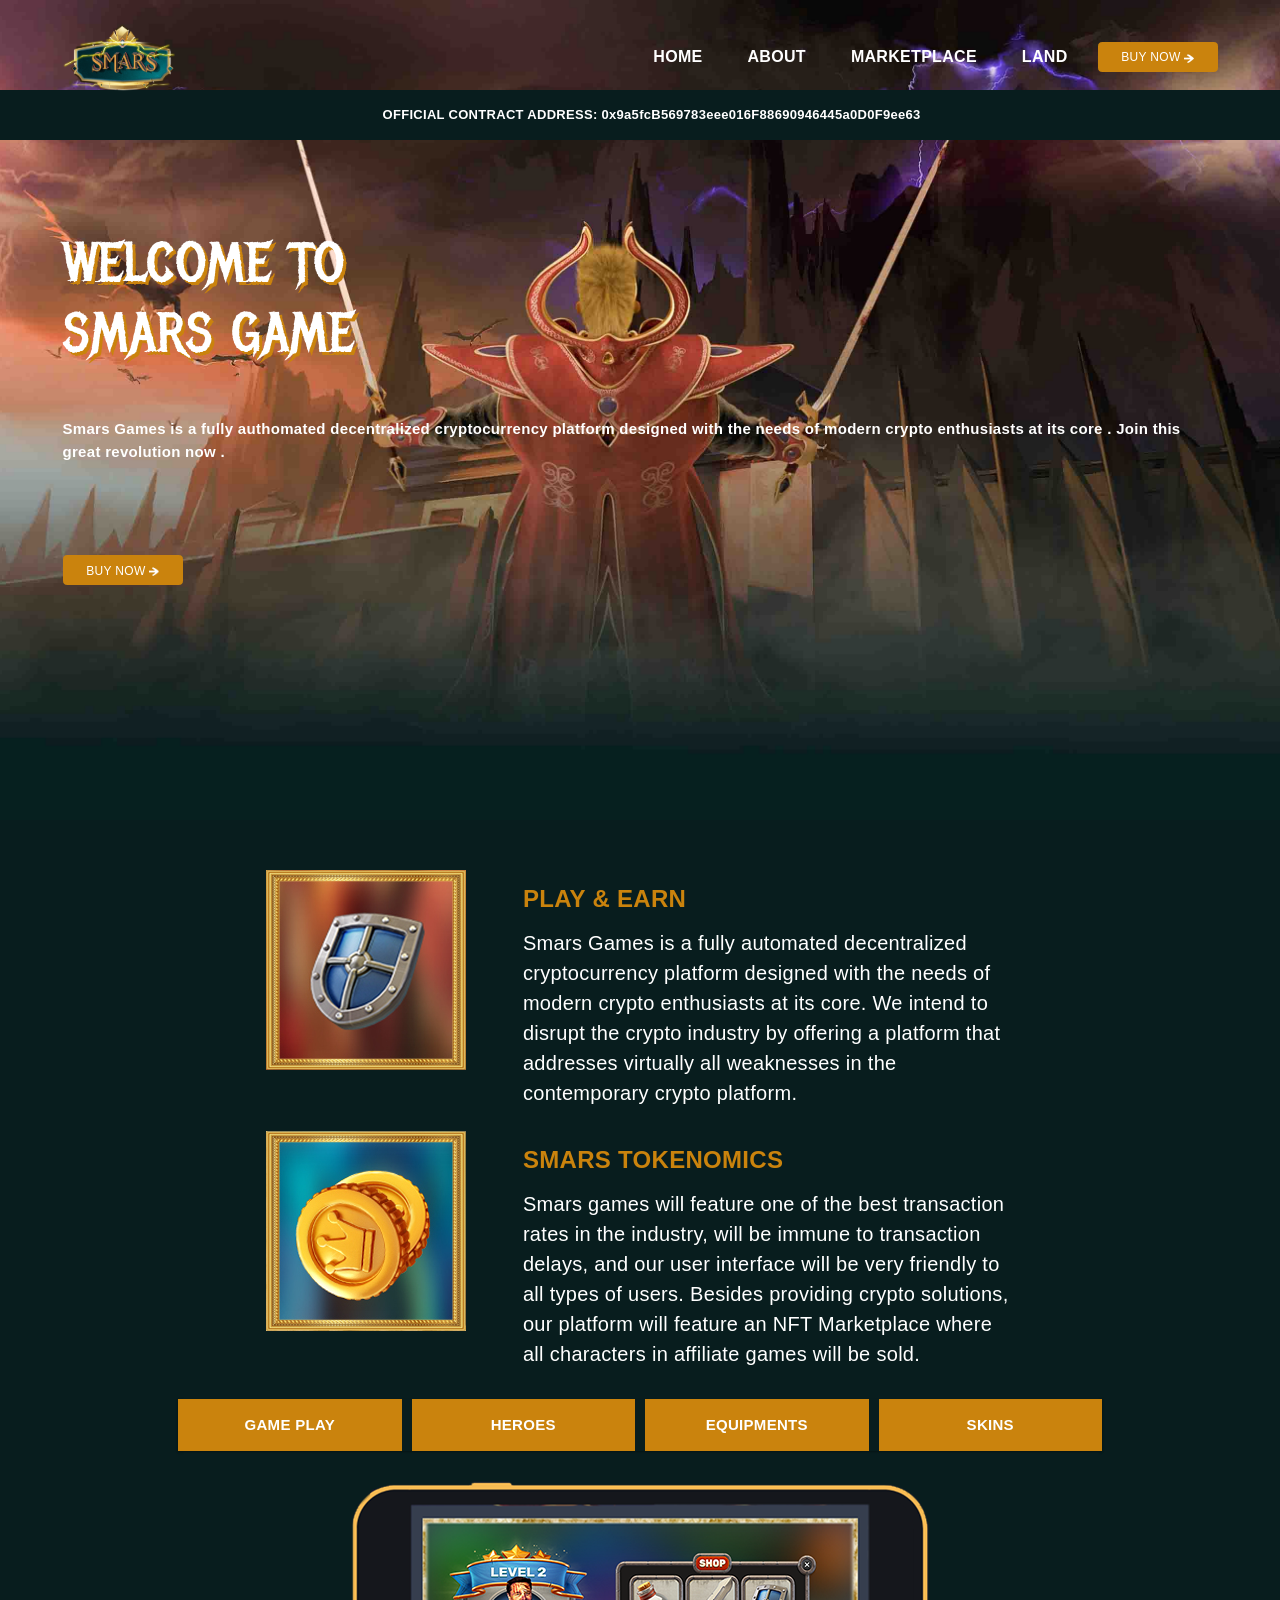
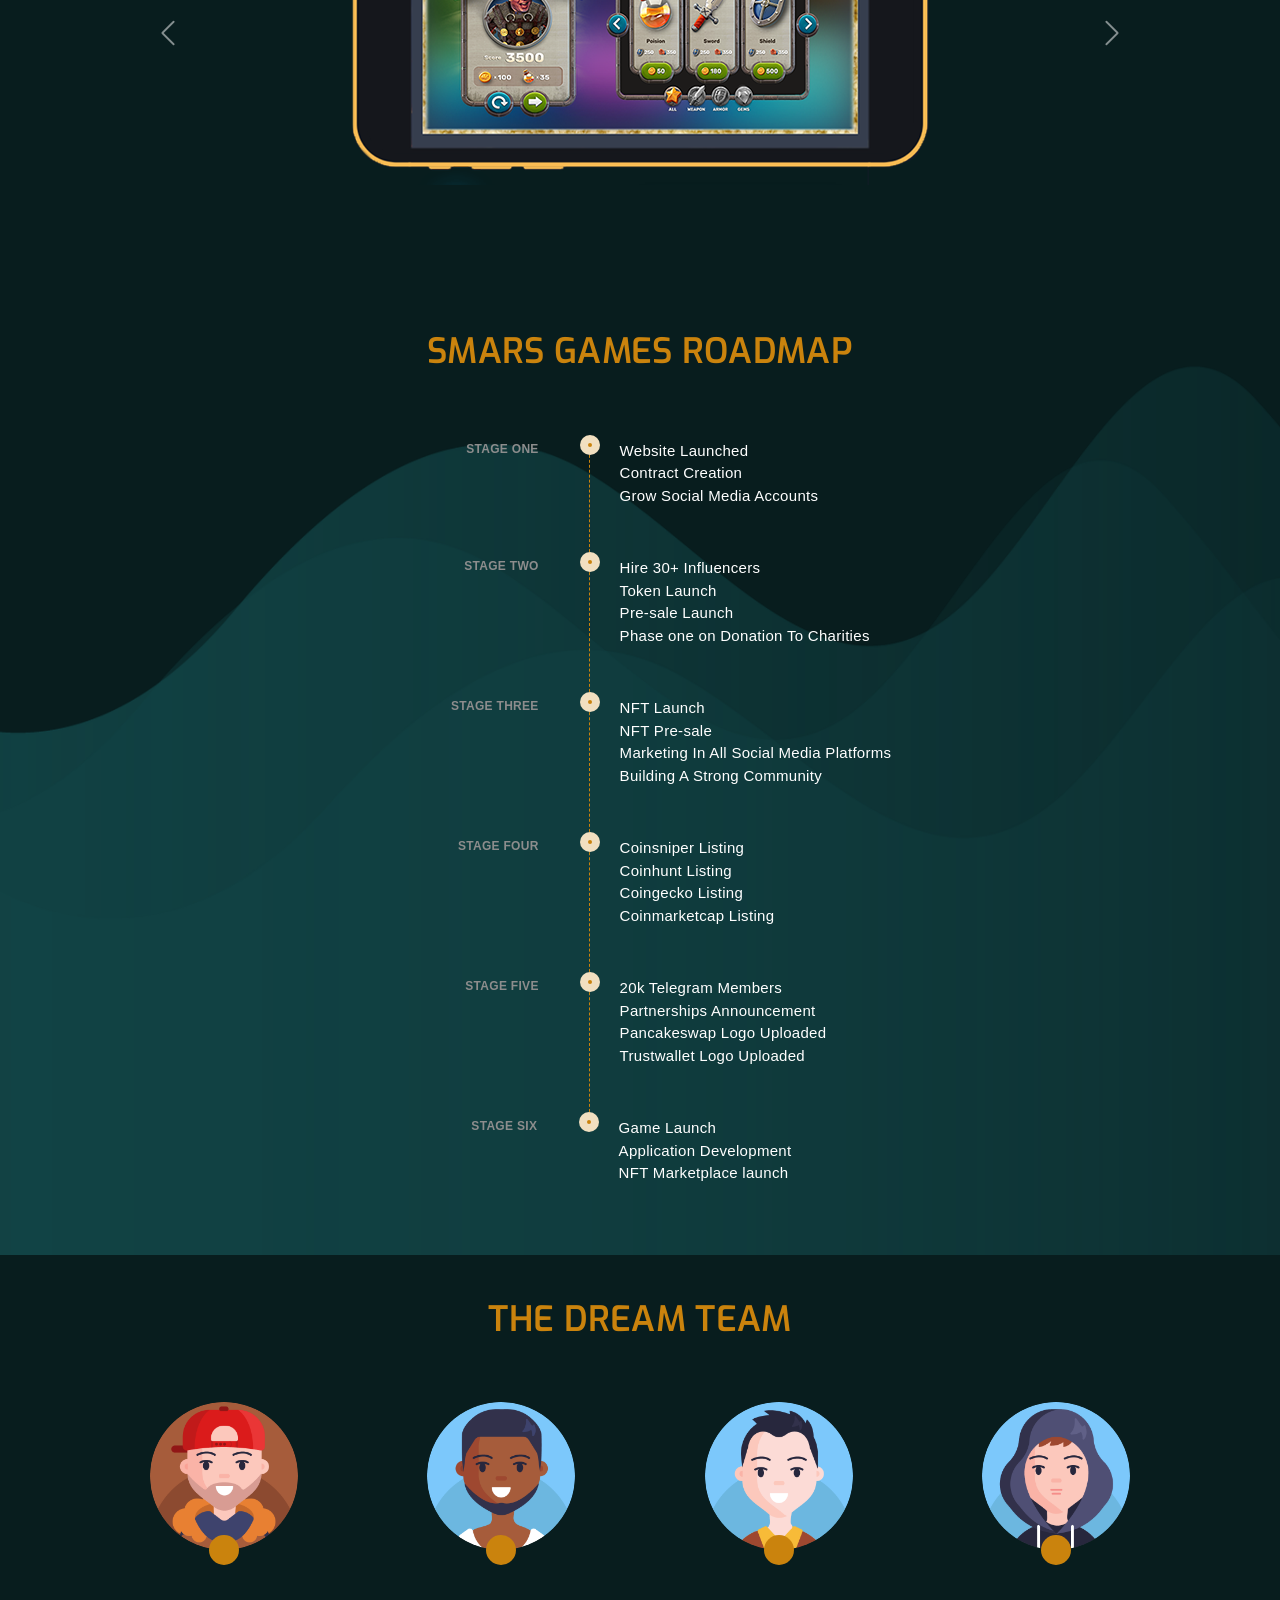
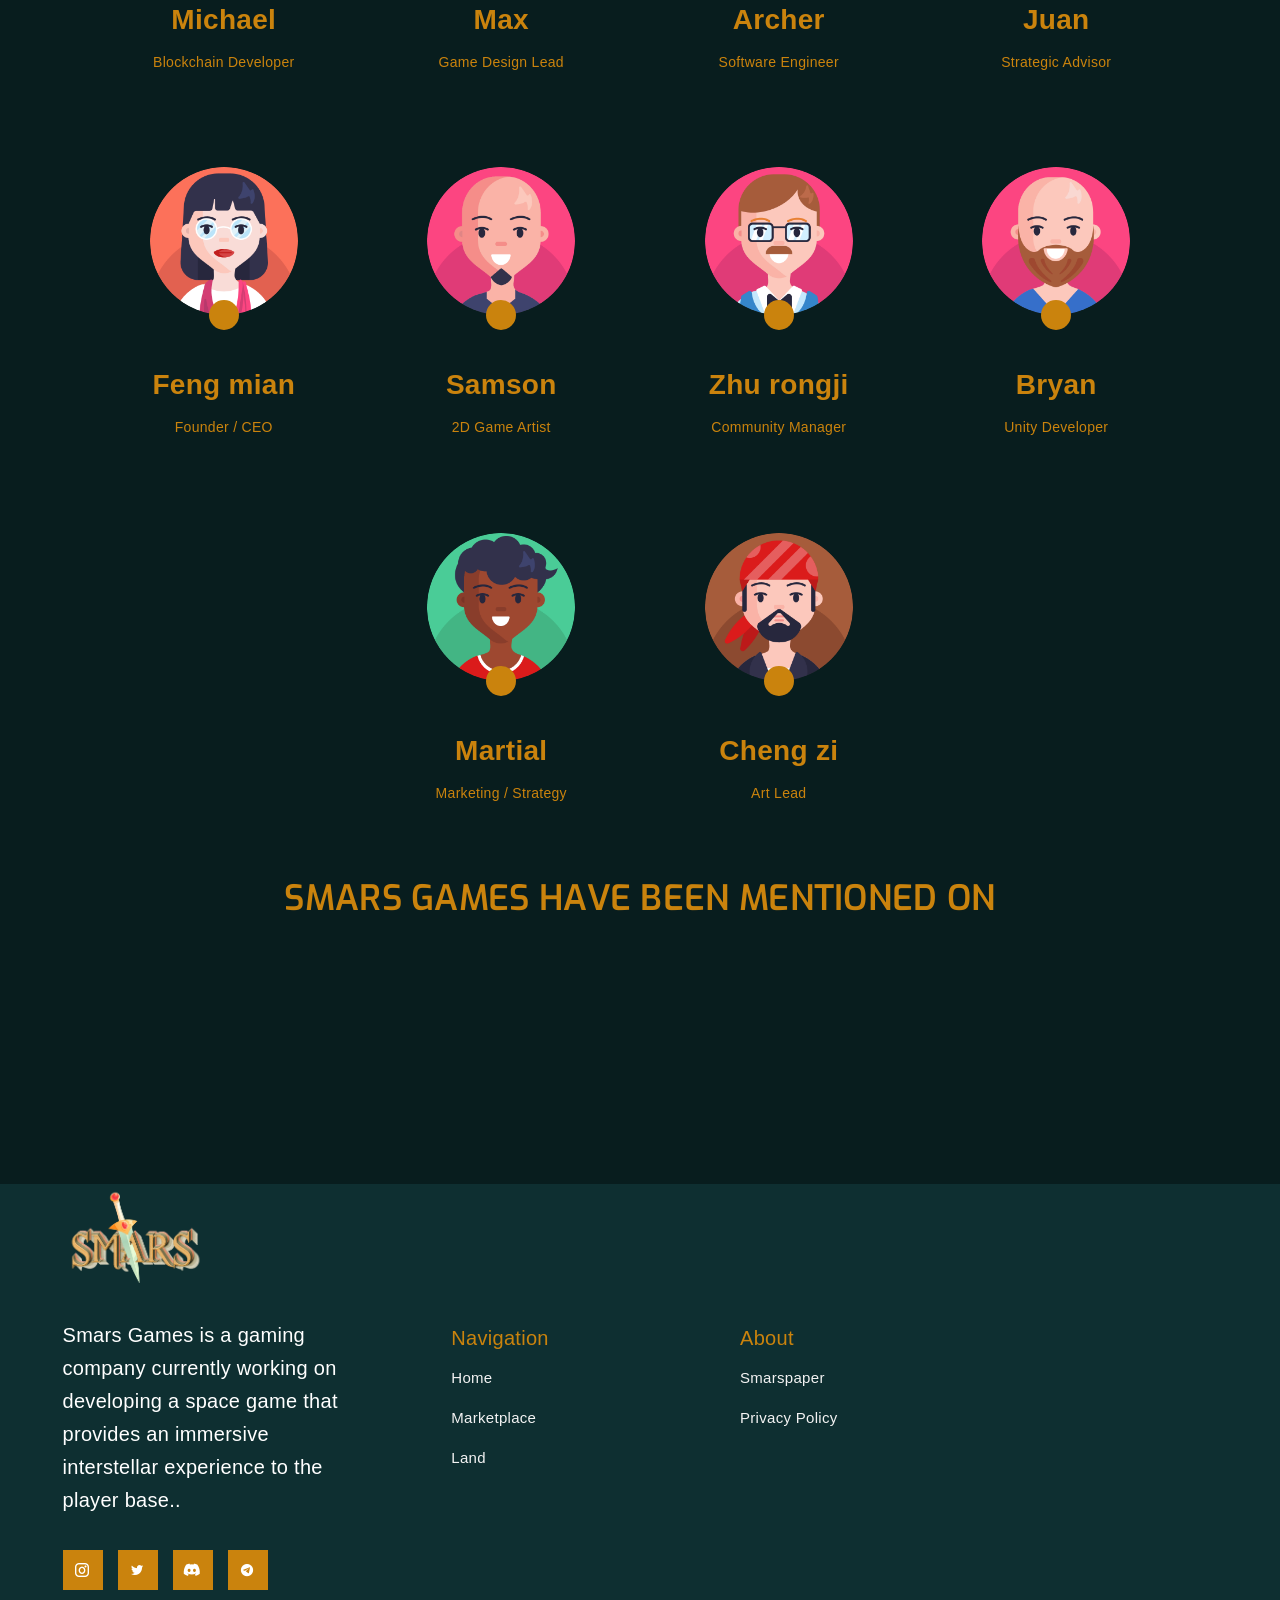
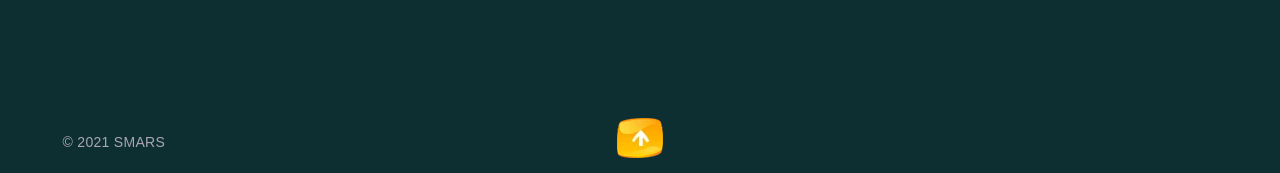
==== smarsGame/index.html @ 85912ade "newer fixes" ====
<!doctype html>
<html class="no-js" lang="en">

<head>
    <meta charset="utf-8">
    <meta http-equiv="x-ua-compatible" content="ie=edge">
    <title>Smars Game</title>
    <meta name="description" content="240+ Best Bootstrap Templates are available on this website. Find your template for your project compatible with the most popular HTML library in the world."/>
    <meta name="viewport" content="width=device-width, initial-scale=1">
    
    <!-- Add site Favicon -->
    <link rel="shortcut icon" href="assets/img/favicon.ico" type="image/png">

    <!-- CSS 
    ========================= -->
    <link rel="preconnect" href="https://fonts.googleapis.com">
    <link rel="preconnect" href="https://fonts.gstatic.com" crossorigin>
    <link href="https://fonts.googleapis.com/css2?family=Exo:ital,wght@0,100;0,200;0,300;0,400;0,500;0,600;0,700;0,800;0,900;1,100;1,200;1,300;1,400;1,500;1,600;1,700;1,800;1,900&family=Metal+Mania&display=swap" rel="stylesheet">
    <link href="https://cdn.jsdelivr.net/npm/bootstrap@5.0.0-beta2/dist/css/bootstrap.min.css" rel="stylesheet" integrity="sha384-BmbxuPwQa2lc/FVzBcNJ7UAyJxM6wuqIj61tLrc4wSX0szH/Ev+nYRRuWlolflfl" crossorigin="anonymous">

    <link rel="stylesheet" href="assets/css/vendor/bootstrap.min.css">
    <link rel="stylesheet" href="assets/css/slick.css">
    <link rel="stylesheet" href="assets/css/icofont.min.css">
    <link rel="stylesheet" href="assets/css/animate.css">
    <link rel="stylesheet" href="assets/css/nice-select.css">
    <link rel="stylesheet" href="assets/css/magnific-popup.css">
    <!-- Main Style CSS -->
    <link rel="stylesheet" href="assets/css/style.css">
    <link rel="stylesheet" href="assets/css/timeline.css">
    <link rel="stylesheet" href="assets/css/tabs.css">
    <link rel="stylesheet" href="assets/css/style.scss">
    <script src='https://kit.fontawesome.com/a076d05399.js' crossorigin='anonymous'></script>
    <link rel="stylesheet" href="https://www.w3schools.com/w3css/4/w3.css">
    
    <link rel="stylesheet" href="https://pro.fontawesome.com/releases/v5.10.0/css/all.css" integrity="sha384-AYmEC3Yw5cVb3ZcuHtOA93w35dYTsvhLPVnYs9eStHfGJvOvKxVfELGroGkvsg+p" crossorigin="anonymous"/>
  <script src="https://ajax.googleapis.com/ajax/libs/jquery/3.5.1/jquery.min.js"></script>
  <script src="https://cdnjs.cloudflare.com/ajax/libs/popper.js/1.16.0/umd/popper.min.js"></script>
  <script src="https://maxcdn.bootstrapcdn.com/bootstrap/4.5.2/js/bootstrap.min.js"></script>
    <!-- <link rel="stylesheet" href="https://maxcdn.bootstrapcdn.com/bootstrap/3.4.1/css/bootstrap.min.css"> -->
</head>

<body class="body__bg" data-bgimg="assets/img/bg/body-bg2.jpg">
     <!--offcanvas menu area start-->
     <div class="body_overlay" >
                
    </div>
    <div class="offcanvas_menu">
        <div class="container">
            <div class="row">
                <div class="col-12">
                    <div class="offcanvas_menu_wrapper">
                        <div class="canvas_close">
                            <a href="javascript:void(0)" class="da-sidebar"><i class="icofont-close"></i></a>  
                        </div>
                        <div id="menu" class="text-left">
                            <ul class="offcanvas_main_menu">
                                <li class="menu-item-has-children active">
                                    <a class="da-sidebar" href="index.html">Home</a>
                                </li>
                            
                                <li class="menu-item-has-children"><a class="da-sidebar" href="https://drive.google.com/file/d/1oAmvpQ_EpxGBF0DMBIQrAI--gG9U--5i/view?usp=sharing" target="_blank">About</a>
                                
                                </li>

                                <li class="menu-item-has-children"><a class="da-sidebar" href="marketplace.html">Marketplace</a>
                                
                                </li>

                                <li class="menu-item-has-children"><a class="da-sidebar" href="land.html">Land</a>
                                
                                </li>
                                
                                
                            </ul>
                        </div>
                    </div>
                </div>
            </div>
        </div>
    </div>
    <!--offcanvas menu area end-->

    <!--header area start-->
    <header class="header_section header_transparent sticky-header">
        <div class="container">
            <div class="row">
                <div class="col-12">
                    <div class="main_header d-flex justify-content-between align-items-center">
                        <div class="header_logo">
                            <a class="sticky_none" href="index.html"><img src="assets/img/logo/logo.png" width="20%" alt=""></a>
                        </div>
                        <!--main menu start-->
                        <div class="main_menu d-none d-lg-block"> 
                            <nav>  
                                <ul class="d-flex">
                                    <li><a href="index.html">Home</a></li> 
                               
                                    <li><a href="https://drive.google.com/file/d/1oAmvpQ_EpxGBF0DMBIQrAI--gG9U--5i/view?usp=sharing" target="_blank">About</a></li>

                                    <li class="menu-item-has-children"><a href="marketplace.html">Marketplace</a>
                                
                                    </li>
                                    <li class="menu-item-has-children"><a href="land.html">Land</a>
                                    
                                    </li>

                                </ul>  
                            </nav>
                        </div>
                        <!--main menu end-->
                        <div class="header_right_sidebar d-flex align-items-center">
                            <div class="">
                                <a class="btn buy-now-btn btn-primary btn-md" href="#">BUY NOW <img src="assets/img/icon/arrrow-icon2.webp" style="width:10%" alt=""> </a>
                            </div>
                            <div class="canvas_open">
                                <a href="javascript:void(0)"><i class="icofont-navigation-menu"></i></a>
                            </div>
                        </div>
                        
                    </div>
                    
                </div>
            </div>
        </div>
        
    </header>
    <!--header area end-->

    <!-- page wrapper start -->
    <div class="page_wrapper">
      
        <!--slide banner section start-->
        
        <section class="hero_banner_section" data-bgimg="assets/img/slider/slider.jpg">
          <section>
            <div class="token-card"> 
            <p style="display:none;">OFFICIAL CONTRACT ADDRESS: 0x9a5fcB569783eee016F88690946445a0D0F9ee63</p>
          </div>
        </section>
          <div class="container token-container">
            <br>
            <br>
            <div class="address-side text-center mt-5" style=" background-color: #081d1e;"> 
              <p class="main-address p-3" style="font-size: 13px; line-height: 20px; font-weight: 600;">OFFICIAL CONTRACT ADDRESS: 0x9a5fcB569783eee016F88690946445a0D0F9ee63</p>
            </div>
                <div class="hero_banner_inner">
                    <div class="row align-items-center">
                        <div class="col-12">
                            <div class="hero_content">
                                <h1 style="font-size: 55px; line-height: 70px; margin-bottom: 50px;" class="hero-one wow fadeInUp" data-wow-delay="0.1s" data-wow-duration="1.1s">Welcome to<br> Smars Game</h1>
                                <p style="font-size: 15px;" class="wow  fadeInUp" data-wow-delay="0.2s" data-wow-duration="1.2s">Smars Games is a fully authomated decentralized cryptocurrency platform designed with the needs of modern crypto enthusiasts at its core . Join this great revolution now
                                    . </p><br><br>
                                    <a class="btn buy-now-btn btn-primary btn-md" data-wow-delay="0.3s" data-wow-duration="1.3s" href="all-game.html">Buy Now <img src="assets/img/icon/arrrow-icon.webp" style="width:10%"  alt=""> </a><br><br>
                            </div>
                            <br>
                        </div>
                    </div>
                </div>    
            </div>

        </section>
        <!--slider area end-->
          <section class="gaming-update-section-main" >
            <div class="container game-update-side">
              <div class="row col-md-8 mx-auto game-sect"  style="margin-top: 50px;">
                <div class="col-md-4">
                  <img src="./assets/img/side/sidepicture.jpg" alt="">
                </div>
                <div class="col-md-8">
                  <h3 class="heading-title">Play & Earn</h3>
                  <p class="header-two text-justify">Smars Games is a fully automated decentralized cryptocurrency platform designed with the needs of modern crypto enthusiasts at its core. We intend to disrupt the crypto industry by offering a platform that addresses virtually all weaknesses in the contemporary crypto platform.</p>
                </div>
              </div>
              <br>
              <div class="row col-md-8 mx-auto">
                <div class="col-md-4">
                  <img src="./assets/img/side/sidepicture1.jpg" alt="">
                </div>
                <div class="col-md-8">
                  <h3 class="heading-title">Smars Tokenomics</h3>
                  <p class="header-two text-justify">
                    Smars games will feature one of the best transaction rates in the industry, will be immune to transaction delays, and our user interface will be very  friendly to all types of users. 
                    
                    Besides providing crypto solutions, our platform will feature an NFT Marketplace where all characters in affiliate games will be sold.</p>
                </div>
              </div>
            </div>
          </section>
        <!-- Tabs start -->
        <section class="gaming_update_section">
    
           <div class="container">
            <ul class="tab-bar">
                <li data-num="1" class="tab tabs wave dark"><a class="tab-side" data-toggle="tab" onclick="openCard()"  href="#gameplay">GAME PLAY</a></li>
                <li class="tab tabs wave dark"><a class="tab-side" data-toggle="tab" onclick="openCard()"  href="#heroes">HEROES</a></li>
                <li data-num="3" onclick="openCard()" class="tab tabs wave dark"><a class="tab-side" data-toggle="tab"  href="#equipment">EQUIPMENTS</a></li>
                <li data-num="4" class="tab tabs wave dark"><a class="tab-side" data-toggle="tab"  href="#skins">SKINS</a></li>
                <!-- <div class="indicator"></div> -->
              </ul>
                <!-- <ul class="nav nav-tabs mx-auto" style="text-decoration: none;">
                <li><a data-toggle="tab" href="#gameplay" style="margin-left: 150px;" class="tabs">Game Play</a></li>
                <li><a data-toggle="tab" href="#heroes" class="tabs">Heroes</a></li>
                <li  class="active"><a data-toggle="tab" class="tabs" href="#equipment">Equipment</a></li>
                <li><a data-toggle="tab" class="tabs" href="#skins">Skins</a></li>
                </ul> -->
                <div class="tab-content">
                <div id="gameplay" class="tab-pane active fade in">
                 <div class="container">
                  <div id="carouselExampleControls" class="carousel active slide" data-ride="carousel">
                    <div class="carousel-inner justify-content-center text-center">
                      <div class="carousel-item active center-auto">
                        <img src="assets/img/gameplay/new.png" style="display: center;" class=" w-40" alt="...">
                      </div>
                      <div class="carousel-item">
                        <img src="assets/img/gameplay/new1.png" style="display: center;" class=" w-40" alt="...">
                      </div>
                      <div class="carousel-item">
                        <img src="assets/img/gameplay/new2.png" style="display: center;" class=" w-40" alt="...">
                      </div>
                    </div>
                    <a class="carousel-control-prev" href="#carouselExampleControls" role="button" data-slide="prev">
                      <span class="carousel-control-prev-icon" aria-hidden="true"></span>
                      <span class="sr-only">Previous</span>
                    </a>
                    <a class="carousel-control-next" href="#carouselExampleControls" role="button" data-slide="next">
                      <span class="carousel-control-next-icon" aria-hidden="true"></span>
                      <span class="sr-only">Next</span>
                    </a>
                  </div>
                </div>
                </div>
                <div id="heroes" class="tab-pane fade">
                    <div class="container">
                    <div id="js-vacations" class="ag-vacancy-block">
                      <div class="ag-vacancy_content">
                        <div class="ag-format-container">
                          <div class="ag-vacancy_box">
                            <div class="js-vacancy_list_heroes ag-vacancy_list">

                              <div class="js-vacancy_item ag-vacancy_item justify-content-center">
                                <div class="ag-vacancy_icon mx-auto">
                                  <img src="assets/img/heroes/Alien.G15.2k.png"/>
                                </div>
                    
                                <a href="marketplace.html" class="ag-vacancy_btn">Marketplace</a>
                              </div>

                              <div class="js-vacancy_item ag-vacancy_item">
                                <div class="ag-vacancy_icon">
                                  <img src="assets/img/heroes/DarkFlailWarrior.H03.2k.png"/>
                                </div>
                    
                                <a href="marketplace.html" class="ag-vacancy_btn">Marketplace</a>
                              </div>

                              <div class="js-vacancy_item ag-vacancy_item">
                                <div class="ag-vacancy_icon">
                                  <img src="assets/img/heroes/elon.png"/>
                                </div>
                    
                                <a href="marketplace.html" class="ag-vacancy_btn">Marketplace</a>
                              </div>

                              <div class="js-vacancy_item ag-vacancy_item">
                                <div class="ag-vacancy_icon">
                                  <img src="assets/img/heroes/FantasyKnight.F15.2k.png"/>
                                </div>
                    
                                <a href="marketplace.html" class="ag-vacancy_btn">Marketplace</a>
                              </div>

                              <div class="js-vacancy_item ag-vacancy_item">
                                <div class="ag-vacancy_icon">
                                  <img src="assets/img/heroes/MoccithZ.png"/>
                                </div>
                    
                                <a href="marketplace.html" class="ag-vacancy_btn">Marketplace</a>
                              </div>

                              <div class="js-vacancy_item ag-vacancy_item">
                                <div class="ag-vacancy_icon">
                                  <img src="assets/img/heroes/ScaryCreatureAttack.I03.2k.png"/>
                                </div>
                    
                                <a href="marketplace.html" class="ag-vacancy_btn">Marketplace</a>
                              </div>

                              <div class="js-vacancy_item ag-vacancy_item">
                                <div class="ag-vacancy_icon">
                                  <img src="assets/img/heroes/ScorpigatorRiderOldBronze.H03.2k.png"/>
                                </div>
                    
                                <a href="marketplace.html" class="ag-vacancy_btn">Marketplace</a>
                              </div>

                              <div class="js-vacancy_item ag-vacancy_item">
                                <div class="ag-vacancy_icon">
                                  <img src="assets/img/heroes/SWATOfficer.G16.2k.png"/>
                                </div>
                    
                                <a href="marketplace.html" class="ag-vacancy_btn">Marketplace</a>
                              </div>

                              <div class="js-vacancy_item ag-vacancy_item">
                                <div class="ag-vacancy_icon">
                                  <img src="assets/img/heroes/teeRex.png"/>
                                </div>
                                <a href="marketplace.html" class="ag-vacancy_btn">Marketplace</a>
                              </div>

                              <div class="js-vacancy_item ag-vacancy_item">
                                <div class="ag-vacancy_icon">
                                  <img src="assets/img/heroes/WomanAssassin.H03.2k.png"/>
                                </div>
                    
                                <a href="marketplace.html" class="ag-vacancy_btn">Marketplace</a>
                              </div>
                    
                              <div class="js-vacancy_item ag-vacancy_item">
                                <div class="ag-vacancy_icon">
                                  <!-- <img src="https://raw.githack.com/SochavaAG/example-mycode/master/pens/slider-slick/images/programming-v1.svg" class="ag-vacancy_img" srcset="https://raw.githack.com/SochavaAG/example-mycode/master/pens/slider-slick/images/programming-v1.svg 150w, https://raw.githack.com/SochavaAG/example-mycode/master/pens/slider-slick/images/programming-v1.svg 300w, https://raw.githack.com/SochavaAG/example-mycode/master/pens/slider-slick/images/programming-v1.svg 1024w" sizes="(max-width: 150px) 100vw, 150px" width="150" height="150" alt="" /> -->
                                </div>
                                <!-- <div class="ag-vacancy_name">Unity 3D Developer</div> -->
                                <div class="ag-vacancy_descr">
                                  <!-- <span class="ag-vacancy_text__strong">Junior/Middle</span> +1 year expirience -->
                                </div>
                    
                                <!-- <a href="marketplace.html" class="ag-vacancy_btn">Marketplace</a> -->
                              </div>
                            </div>
                    
                            <div class="js-ag-vacancy_arrow js-ag-vacancy_arrow__prev_heroes">
                              <img src="https://raw.githack.com/SochavaAG/example-mycode/master/pens/slider-slick/images/arrow-slider-prev.svg" class="js-ag-vacancy_img-arrow__prev" alt="" />
                            </div>
                            <div class="js-ag-vacancy_arrow js-ag-vacancy_arrow__next_heroes js-ag-vacancy_arrow__hide">
                              <img src="https://raw.githack.com/SochavaAG/example-mycode/master/pens/slider-slick/images/arrow-slider-next.svg" class="js-ag-vacancy_img-arrow__next" alt="" />
                            </div>
                          </div>
                        </div>
                      </div>
                    </div>
                </div>
                </div>

                <div id="equipment" class="tab-pane fade"><br>
                  <div class="container">
                    <div id="js-vacations" class="ag-vacancy-block">
                    <div class="ag-vacancy_content">
                      <div class="ag-format-container">
                        <div class="ag-vacancy_box">
                          <div class="js-vacancy_list_equipment ag-vacancy_list">
                            <div class="js-vacancy_item ag-vacancy_item justify-content-center">
                              <div class="ag-vacancy_icon mx-auto">
                                <img src="assets/img/equipments/gold.png"/>
                              </div>
                  
                              <a href="marketplace.html" class="ag-vacancy_btn">Marketplace</a>
                            </div>

                            <div class="js-vacancy_item ag-vacancy_item">
                              <div class="ag-vacancy_icon">
                                <img src="assets/img/equipments/apg.png"/>
                              </div>
                  
                              <a href="marketplace.html" class="ag-vacancy_btn">Marketplace</a>
                            </div>

                            <div class="js-vacancy_item ag-vacancy_item">
                              <div class="ag-vacancy_icon">
                                <img src="assets/img/equipments/atom2.png"/>
                              </div>
                  
                              <a href="marketplace.html" class="ag-vacancy_btn">Marketplace</a>
                            </div>

                            <div class="js-vacancy_item ag-vacancy_item">
                              <div class="ag-vacancy_icon">
                                <img src="assets/img/equipments/atom.png"/>
                              </div>
                  
                              <a href="marketplace.html" class="ag-vacancy_btn">Marketplace</a>
                            </div>

                            <div class="js-vacancy_item ag-vacancy_item">
                              <div class="ag-vacancy_icon">
                                <img src="assets/img/equipments/Axe.png"/>
                              </div>
                  
                              <a href="marketplace.html" class="ag-vacancy_btn">Marketplace</a>
                            </div>

                            <div class="js-vacancy_item ag-vacancy_item">
                              <div class="ag-vacancy_icon">
                                <img src="assets/img/equipments/Coin.png"/>
                              </div>
                  
                              <a href="marketplace.html" class="ag-vacancy_btn">Marketplace</a>
                            </div>

                            <div class="js-vacancy_item ag-vacancy_item">
                              <div class="ag-vacancy_icon">
                                <img src="assets/img/equipments/Crystall.png"/>
                              </div>
                  
                              <a href="marketplace.html" class="ag-vacancy_btn">Marketplace</a>
                            </div>

                            <div class="js-vacancy_item ag-vacancy_item">
                              <div class="ag-vacancy_icon">
                                <img src="assets/img/equipments/diamond.png"/>
                              </div>
                  
                              <a href="marketplace.html" class="ag-vacancy_btn">Marketplace</a>
                            </div>

                            <div class="js-vacancy_item ag-vacancy_item">
                              <div class="ag-vacancy_icon">
                                <img src="assets/img/equipments/gold.png"/>
                              </div>
                  
                              <a href="marketplace.html" class="ag-vacancy_btn">Marketplace</a>
                            </div>
                  
                            <div class="js-vacancy_item ag-vacancy_item">
                              <div class="ag-vacancy_icon">
                                <img src="assets/img/equipments/epe.png"/>
                              </div>
                  
                              <a href="marketplace.html" class="ag-vacancy_btn">Marketplace</a>
                            </div>

                            <div class="js-vacancy_item ag-vacancy_item">
                              <div class="ag-vacancy_icon">
                                <img src="assets/img/equipments/GreenMountainsH032k.png"/>
                              </div>
                  
                              <a href="marketplace.html" class="ag-vacancy_btn">Marketplace</a>
                            </div>

                            <div class="js-vacancy_item ag-vacancy_item">
                              <div class="ag-vacancy_icon">
                                <img src="assets/img/equipments/hamer.png"/>
                              </div>
                  
                              <a href="marketplace.html" class="ag-vacancy_btn">Marketplace</a>
                            </div>

                            <div class="js-vacancy_item ag-vacancy_item">
                              <div class="ag-vacancy_icon">
                                <img src="assets/img/equipments/Heart.png"/>
                              </div>
                  
                              <a href="marketplace.html" class="ag-vacancy_btn">Marketplace</a>
                            </div>

                            <div class="js-vacancy_item ag-vacancy_item">
                              <div class="ag-vacancy_icon">
                                <img src="assets/img/equipments/helment1.png"/>
                              </div>
                  
                              <a href="marketplace.html" class="ag-vacancy_btn">Marketplace</a>
                            </div>

                            <div class="js-vacancy_item ag-vacancy_item">
                              <div class="ag-vacancy_icon">
                                <img src="assets/img/equipments/hospital.png"/>
                              </div>
                  
                              <a href="marketplace.html" class="ag-vacancy_btn">Marketplace</a>
                            </div>

                            <div class="js-vacancy_item ag-vacancy_item">
                              <div class="ag-vacancy_icon">
                                <img src="assets/img/equipments/Icons_14.png"/>
                              </div>
                  
                              <a href="marketplace.html" class="ag-vacancy_btn">Marketplace</a>
                            </div>

                            <div class="js-vacancy_item ag-vacancy_item">
                              <div class="ag-vacancy_icon">
                                <img src="assets/img/equipments/Icons_26.png"/>
                              </div>
                  
                              <a href="marketplace.html" class="ag-vacancy_btn">Marketplace</a>
                            </div>

                            <div class="js-vacancy_item ag-vacancy_item">
                              <div class="ag-vacancy_icon">
                                <img src="assets/img/equipments/knif.png"/>
                              </div>
                  
                              <a href="marketplace.html" class="ag-vacancy_btn">Marketplace</a>
                            </div>

                            <div class="js-vacancy_item ag-vacancy_item">
                              <div class="ag-vacancy_icon">
                                <img src="assets/img/equipments/Lightening.png"/>
                              </div>
                  
                              <a href="marketplace.html" class="ag-vacancy_btn">Marketplace</a>
                            </div>

                            <div class="js-vacancy_item ag-vacancy_item">
                              <div class="ag-vacancy_icon">
                                <img src="assets/img/equipments/Lock.png"/>
                              </div>
                  
                              <a href="marketplace.html" class="ag-vacancy_btn">Marketplace</a>
                            </div>

                            <div class="js-vacancy_item ag-vacancy_item">
                              <div class="ag-vacancy_icon">
                                <img src="assets/img/equipments/office2.png"/>
                              </div>
                  
                              <a href="marketplace.html" class="ag-vacancy_btn">Marketplace</a>
                            </div>

                            <div class="js-vacancy_item ag-vacancy_item">
                              <div class="ag-vacancy_icon">
                                <img src="assets/img/equipments/Poision.png"/>
                              </div>
                  
                              <a href="marketplace.html" class="ag-vacancy_btn">Marketplace</a>
                            </div>

                            <div class="js-vacancy_item ag-vacancy_item">
                              <div class="ag-vacancy_icon">
                                <img src="assets/img/equipments/Scull.png"/>
                              </div>
                  
                              <a href="marketplace.html" class="ag-vacancy_btn">Marketplace</a>
                            </div>

                            <div class="js-vacancy_item ag-vacancy_item">
                              <div class="ag-vacancy_icon">
                                <img src="assets/img/equipments/treasure.png"/>
                              </div>
                  
                              <a href="marketplace.html" class="ag-vacancy_btn">Marketplace</a>
                            </div>

                  
                            <div class="js-vacancy_item ag-vacancy_item">
                              <div class="ag-vacancy_icon">
                                <!-- <img src="https://raw.githack.com/SochavaAG/example-mycode/master/pens/slider-slick/images/programming-v1.svg" class="ag-vacancy_img" srcset="https://raw.githack.com/SochavaAG/example-mycode/master/pens/slider-slick/images/programming-v1.svg 150w, https://raw.githack.com/SochavaAG/example-mycode/master/pens/slider-slick/images/programming-v1.svg 300w, https://raw.githack.com/SochavaAG/example-mycode/master/pens/slider-slick/images/programming-v1.svg 1024w" sizes="(max-width: 150px) 100vw, 150px" width="150" height="150" alt="" /> -->
                              </div>
                              <!-- <div class="ag-vacancy_name">Unity 3D Developer</div> -->
                              <div class="ag-vacancy_descr">
                                <!-- <span class="ag-vacancy_text__strong">Junior/Middle</span> +1 year expirience -->
                              </div>
                  
                              <!-- <a href="marketplace.html" class="ag-vacancy_btn">Marketplace</a> -->
                            </div>
                          </div>
                  
                          <div class="js-ag-vacancy_arrow js-ag-vacancy_arrow__prev_equipment">
                            <img src="https://raw.githack.com/SochavaAG/example-mycode/master/pens/slider-slick/images/arrow-slider-prev.svg" class="js-ag-vacancy_img-arrow__prev" alt="" />
                          </div>
                          <div class="js-ag-vacancy_arrow js-ag-vacancy_arrow__next_equipment js-ag-vacancy_arrow__hide">
                            <img src="https://raw.githack.com/SochavaAG/example-mycode/master/pens/slider-slick/images/arrow-slider-next.svg" class="js-ag-vacancy_img-arrow__next" alt="" />
                          </div>
                        </div>
                      </div>
                    </div>
                  </div>
                  </div>
              </div>

              <div id="skins" class="tab-pane fade">
                <div class="container">
                  <div id="js-vacations" class="ag-vacancy-block">
                    <div class="ag-vacancy_content">
                      <div class="ag-format-container">
                        <div class="ag-vacancy_box">
                          <div class="js-vacancy_list_skins ag-vacancy_list">

                            <div class="js-vacancy_item ag-vacancy_item justify-content-center">
                              <div class="ag-vacancy_icon mx-auto">
                                <img src="assets/img/skin/MedievalArmor.G01.2k.png"/>
                              </div>
                  
                              <a href="marketplace.html" class="ag-vacancy_btn">Marketplace</a>
                            </div>

                            <div class="js-vacancy_item ag-vacancy_item">
                              <div class="ag-vacancy_icon">
                                <img src="assets/img/skin/RomanArmor.G01.2k.png"/>
                              </div>
                  
                              <a href="marketplace.html" class="ag-vacancy_btn">Marketplace</a>
                            </div>



                          </div>
                  
                          <div class="js-ag-vacancy_arrow js-ag-vacancy_arrow__prev_skins">
                            <img src="https://raw.githack.com/SochavaAG/example-mycode/master/pens/slider-slick/images/arrow-slider-prev.svg" class="js-ag-vacancy_img-arrow__prev" alt="" />
                          </div>
                          <div class="js-ag-vacancy_arrow js-ag-vacancy_arrow__next_skins js-ag-vacancy_arrow__hide">
                            <img src="https://raw.githack.com/SochavaAG/example-mycode/master/pens/slider-slick/images/arrow-slider-next.svg" class="js-ag-vacancy_img-arrow__next" alt="" />
                          </div>
                        </div>
                      </div>
                    </div>
                  </div>
                </div>
              </div>
              
                </div>
            </div>
        </section>
        <!-- Tabs end -->

         <!-- timeline start -->
         <section class="gaming_update_section roadmap-background">
           
            <div class="container">
              <div class="text-center">
                <h2 class="header-title" style="font-size: 35px;">Smars Games Roadmap</h2>
            </div><br>
              <div class="timestamp justify-content-center text-center">
                <div class="history-tl-container">
                  <ul class="tl">
                    <li class="tl-item" ng-repeat="item in retailer_history">
                      <div class="timestamp">
                        STAGE ONE
                      </div>

                      <div class="item-detail" style="text-align:left">
                        Website Launched<br>
                        Contract Creation<br>
                        Grow Social Media Accounts</div>
                    </li>
                    <li class="tl-item" ng-repeat="item in retailer_history">
                      <div class="timestamp">
                        STAGE TWO
                      </div>
                      <div class="item-detail" style="text-align:left">
                        Hire 30+ Influencers<br>

                        Token Launch<br>
                                    
                        Pre-sale Launch<br>
                                    
                        Phase one on Donation To Charities
                      </div>
                    </li>
                    <li class="tl-item" ng-repeat="item in retailer_history">
                      <div class="timestamp">
                        STAGE THREE
                      </div>
                      <div class="item-detail" style="text-align:left">
                        NFT Launch<br>

                        NFT Pre-sale<br>
                                    
                        Marketing In All Social Media Platforms<br>
                                    
                        Building A Strong Community<br>
                      </div>
                    </li>

                    <li class="tl-item" ng-repeat="item in retailer_history">
                      <div class="timestamp">
                        STAGE FOUR
                      </div>
                      <div class="item-detail" style="text-align:left">
                        Coinsniper Listing<br>

                        Coinhunt Listing<br>
                                    
                        Coingecko Listing<br>
                                    
                        Coinmarketcap Listing<br>
                      </div>
                    </li>

                    <li class="tl-item" ng-repeat="item in retailer_history">
                      <div class="timestamp">
                        STAGE FIVE
                      </div>
                      <div class="item-detail" style="text-align:left">
                        20k Telegram Members<br>

                        Partnerships Announcement<br>
                        
                        Pancakeswap Logo Uploaded<br>
                        
                        Trustwallet Logo Uploaded<br>
                      </div>
                    </li>

                    <li class="tl-item" ng-repeat="item in retailer_history">
                      <div class="timestamp">
                        STAGE SIX
                      </div>
                      <div class="item-detail" style="text-align:left">
                        Game Launch<br>

                        Application Development<br>
                        
                        NFT Marketplace launch<br>

                      </div>
                    </li>
                
                  </ul>
                
                </div>
 
              </div>
        </section>
        <!-- timeline end -->
    
         <!-- gamer team section start -->
         <section class="gamer_team_section mb-140">
            <div class="container text-center">
                <section class="section-team">
                    <div class="container">
                        <!-- Start Header Section -->
                        <div class="row justify-content-center text-center">
                            <div class="col-md-8 col-lg-6">
                                <div class="header-section">
                                    <!-- <h3 class="small-title">Our Experts</h3> -->
                                    <h2 class="header-title the-dream-team" style="font-size: 35px;">The Dream Team</h2>
                                </div>
                            </div>
                        </div>
                        <!-- / End Header Section -->
                        <div class="row center-auto justify-content-center text-center full-team-list">
                            <!-- Start Single Person -->
                            <div class="col-sm-6 col-lg-3 col-6 col-xl-3 text-center">
                                <div class="single-person">
                                    <div class="person-image m-auto" style="width:80% !important;">
                                        <img src="./assets/img/avatar/AvatarUsers2_20.png" alt="">
                                        <span class="icon">
                                            <!-- <i class="fab fa-html5"></i> -->
                                        </span>
                                    </div>
                                    <div class="person-info text-center mt-5">
                                        <p class="full-name second-name">Michael</p>
                                        <span class="speciality">Blockchain developer</span>
                                    </div>
                                </div>
                            </div>
                            <!-- / End Single Person -->
                            <!-- Start Single Person -->
                            <div class="col-sm-6 col-lg-3 col-6 col-xl-3">
                                <div class="single-person">
                                    <div class="person-image m-auto" style="width:80% !important;">
                                        <img src="./assets/img/avatar/AvatarUsers2_29.png" alt="">
                                        <span class="icon">
                                            <!-- <i class="fab fa-wordpress-simple"></i> -->
                                        </span>
                                    </div>
                                    <div class="person-info text-center mt-5">
                                        <p class="full-name speciality-two">Max</p>
                                        <span class="speciality">Game design lead</span>
                                    </div>
                                </div>
                            </div>
                            <!-- / End Single Person -->
                            <!-- Start Single Person -->
                            <div class="col-sm-6 col-lg-3 col-6 col-xl-3">
                                <div class="single-person">
                                    <div class="person-image m-auto" style="width:80% !important;">
                                        <img src="./assets/img/avatar/AvatarUsers2_49.png" alt="">
                                        <span class="icon">
                                            <!-- <i class="fab fa-angular"></i> -->
                                        </span>
                                    </div>
                                    <div class="person-info text-center mt-5">
                                        <p class="full-name second-name">Archer</p>
                                        <span class="speciality">Software Engineer</span>
                                    </div>
                                </div>
                            </div>
                            <!-- / End Single Person -->

                            <!-- Start Single Person -->
                            <div class="col-sm-6 col-lg-3 col-6 col-xl-3">
                              <div class="single-person">
                                  <div class="person-image m-auto" style="width:80% !important;">
                                      <img src="./assets/img/avatar/ava7.png" alt="">
                                      <span class="icon">
                                          <!-- <i class="fab fa-angular"></i> -->
                                      </span>
                                  </div>
                                  <div class="person-info text-center mt-5">
                                      <p class="full-name speciality-two">Juan</p>
                                      <span class="speciality ">Strategic Advisor        
                                      </span>
                                  </div>
                              </div>
                          </div>
                          <!-- / End Single Person -->

                          <!-- Start Single Person -->
                          <div class="col-sm-6 col-lg-3 col-6 col-xl-3">
                            <div class="single-person">
                                <div class="person-image m-auto" style="width:80% !important;">
                                    <img src="./assets/img/avatar/ava2.png" alt="">
                                    <span class="icon">
                                        <!-- <i class="fab fa-angular"></i> -->
                                    </span>
                                </div>
                                <div class="person-info text-center mt-5">
                                    <p class="full-name second-name">Feng mian</p>
                                    <span class="speciality">Founder / CEO         
                                    </span>
                                  
                                </div>
                            </div>
                        </div>
                        <!-- / End Single Person -->

                        <!-- Start Single Person -->
                        <div class="col-sm-6 col-lg-3 col-6 col-xl-3">
                          <div class="single-person">
                              <div class="person-image m-auto" style="width:80% !important;">
                                  <img src="./assets/img/avatar/ava8.png" alt="">
                                  <span class="icon">
                                      <!-- <i class="fab fa-angular"></i> -->
                                  </span>
                              </div>
                              <div class="person-info text-center mt-5">
                                  <p class="full-name speciality-two">Samson</p>
                                  <span class="speciality">2D Game Artist
                                  </span>
                              </div>
                          </div>
                      </div>
                      <!-- / End Single Person -->

                      <!-- Start Single Person -->
                      <div class="col-sm-6 col-lg-3 col-6 col-xl-3">
                        <div class="single-person">
                            <div class="person-image m-auto" style="width:80% !important;">
                                <img src="./assets/img/avatar/ava3.png" alt="">
                                <span class="icon">
                                    <!-- <i class="fab fa-angular"></i> -->
                                </span>
                            </div>
                            <div class="person-info text-center mt-5">
                                <p class="full-name second-name">Zhu rongji</p>
                                <span class="speciality">Community manager 
                                </span>
                            </div>
                        </div>
                    </div>
                    <!-- / End Single Person -->

                    <!-- Start Single Person -->
                    <div class="col-sm-6 col-lg-3 col-6 col-xl-3">
                      <div class="single-person">
                          <div class="person-image m-auto" style="width:80% !important;">
                              <img src="./assets/img/avatar/ava4.png" alt="">
                              <span class="icon">
                                  <!-- <i class="fab fa-angular"></i> -->
                              </span>
                          </div>
                          <div class="person-info text-center mt-5">
                              <p class="full-name speciality-two">Bryan</p>
                              <span class="speciality">Unity Developer
                              </span>
                          </div>
                      </div>
                  </div>
                  <!-- / End Single Person -->

                  <!-- Start Single Person -->
                  <div class="col-sm-6 col-lg-3 col-6 col-xl-3">
                    <div class="single-person">
                        <div class="person-image m-auto" style="width:80% !important;">
                            <img src="./assets/img/avatar/ava5.png" alt="">
                            <span class="icon">
                                <!-- <i class="fab fa-angular"></i> -->
                            </span>
                        </div>
                        <div class="person-info text-center mt-5">
                            <p class="full-name second-name">Martial</p>
                            <span class="speciality">Marketing / strategy 
                            </span>
                        </div>
                    </div>
                </div>
                <!-- / End Single Person -->

                <!-- Start Single Person -->
                <div class="col-sm-6 col-lg-3 col-6 col-xl-3">
                  <div class="single-person">
                      <div class="person-image m-auto" style="width:80% !important;">
                          <img src="./assets/img/avatar/ava6.png" alt="">
                          <span class="icon">
                              <!-- <i class="fab fa-angular"></i> -->
                          </span>
                      </div>
                      <div class="person-info text-center mt-5">
                          <p class="full-name speciality-two">Cheng zi</p>
                          <span class="speciality">Art lead</span>
                      </div>
                  </div>
              </div>
              <!-- / End Single Person -->
                            
                            
                        </div>
                    </div>
                </section>
               
            </div>
        </section>
        <!-- gamer team section end -->
        
    </div>
    <!-- page wrapper end -->
    <section class="section section-default mt-none mb-none mentioned-section">
      <div class="container">
      <h2 class="header-title text-center" style="font-size: 35px;">Smars Games have been mentioned on</h2>
      <strong>
      <div class="row row-footer">
      <div class="col-sm-6 col-md-4 col-lg-3 col-6">
      <div class="square-holder">
      <img alt="" src="https://www.pmits.co.uk/portals/0/images/partners/solar-communications-200.png" style="width: 55% !important" />
      </div>
      </div>
      <div class="col-sm-6 col-md-4 col-lg-3 col-6">
      <div class="square-holder">
      <img alt="" src="https://www.pmits.co.uk/portals/0/images/partners/cbf-200.png" style="width: 55% !important" />
      </div>
      </div>
      <div class="col-sm-6 col-md-4 col-lg-3 col-6">
      <div class="square-holder">
      <img alt="" src="https://www.pmits.co.uk/portals/0/images/partners/gxs-200.png"  style="width: 55% !important"/>
      </div>
      </div>
      <div class="col-sm-6 col-md-4 col-lg-3 col-6">
      <div class="square-holder">
      <img alt="" src="https://www.pmits.co.uk/portals/0/images/partners/jpr-200.png" style="width: 55% !important"/>
      </div>
      </div>
      <div class="col-sm-6 col-md-4 col-lg-3 col-6">
      <div class="square-holder">
      <img alt="" src="https://www.pmits.co.uk/portals/0/images/partners/talk-internet-200.png" style="width: 55% !important"/>
      </div>
      </div>
      <div class="col-sm-6 col-md-4 col-lg-3 col-6">
      <div class="square-holder">
      <img alt="" src="https://www.pmits.co.uk/Portals/0/img/opera3_logo.png" style="width: 55% !important"/>
      </div>
      </div>
      <div class="col-sm-6 col-md-4 col-lg-3 col-6">
      <div class="square-holder">
      <img alt="" src="https://www.pmits.co.uk/Portals/0/pegasus-logo.png" style="width: 55% !important"/>
      </div>
      </div>
      <div class="col-sm-6 col-md-4 col-lg-3 col-6">
      <div class="square-holder">
      <img alt="" src="https://www.pmits.co.uk/Portals/0/sage business partner.jpg" style="width: 55% !important"/>
      </div>
      </div>
      </div>
      </strong>
      </div>
      </section>
    <!--footer area start-->
    <footer class="footer_widgets svg-background">
        <div class="main_footer">
            <div class="container">
                <div class="row">
                    <div class="col-md-12">
                        <div class="main_footer_inner d-flex">
                            <div class="footer_widget_list col-lg-3 col-md-5">
                                <div class="footer_logo">
                                    <a href="#"><img src="assets/img/logo/footerLogo.png" width="50%" alt=""></a>
                                </div>
                                <div class="footer_contact_desc">
                                    <p>Smars Games is a gaming company currently working on developing a space game that provides an immersive interstellar experience to the player base..</p>
                                </div>
                                <div class="footer_social">
                                    <ul class="d-flex">
                                        <li><a class="facebook" href="https://instagram.com/smarsgames?utm_medium=copy_link"><i class="icofont-instagram"></i></a></li>
                                        <li><a class="dribbble" href="https://twitter.com/SmarsGames?t=W50ZVobx-cLHNS45UMmRbg&s=08"><i class="icofont-twitter"></i></a></li>
                                        <li><a class="twitter" href="https://discord.gg/456QFgT587"><i class="fab fa-discord"></i></a></li>
                                        <li><a class="twitter" href="https://t.me/joinchat/i_HvBOumHWg3NmU8"><i class="icofont-telegram"></i></a></li>
                                    </ul>
                                </div>
                            </div>
                            <div class="col-lg-3 col-6">
                                <h4 class="footer-header footer-header-one">Navigation</h4>
                                <div class="footer_menu">
                                  <ul>
                                      <li><a href="index.html"> Home</a></li>
                                      <li><a href="marketplace.html">Marketplace</a></li>
                                      <li><a href="land.html">Land</a></li>
                                  </ul>
                              </div>
                            </div>

                            <div class="col-lg-3 col-6">
                                <h4 class="footer-header">About</h4>
                                <div class="footer_menu">
                                    <ul>
                                        <li><a href="https://drive.google.com/file/d/1oAmvpQ_EpxGBF0DMBIQrAI--gG9U--5i/view?usp=sharing" target="_blank"> Smarspaper</a></li>
                                        <li><a href="https://drive.google.com/file/d/1oAmvpQ_EpxGBF0DMBIQrAI--gG9U--5i/view?usp=sharing" target="_blank"> Privacy Policy</a></li>
                                    </ul>
                                </div>
                            </div>

                        </div>
                    </div> 
                </div>
            </div>
        </div>
        <div class="footer_bottom">
            <div class="container">
                <div class="row">
                    <div class="col-12">
                        <div class="footer_bottom_inner d-flex justify-content-between">
                            <div class="copyright_right">
                                <p> © 2021  SMARS  </p>
                            </div>

                            <div class="scroll__top_icon">
                                <a id="scroll-top" href="#"><img src="assets/img/icon/scroll-top.webp" alt=""></a>
                            </div>
                        </div>
                    </div>
                </div>
            </div>
        </div>
    </footer>
    <!--footer area end-->

<!-- JS
============================================ -->
<!--modernizr min js here-->
<script src="assets/js/vendor/modernizr-3.7.1.min.js"></script>

<!-- Vendor JS -->
<script src="https://ajax.googleapis.com/ajax/libs/jquery/3.5.1/jquery.min.js"></script>
  <script src="https://maxcdn.bootstrapcdn.com/bootstrap/3.4.1/js/bootstrap.min.js"></script>
<script src="assets/js/vendor/jquery-3.6.0.min.js"></script>
<script src="assets/js/vendor/jquery-migrate-3.3.2.min.js"></script>
<script src="https://cdnjs.cloudflare.com/ajax/libs/popper.js/1.16.0/umd/popper.min.js"></script>
<script src="https://maxcdn.bootstrapcdn.com/bootstrap/4.5.2/js/bootstrap.min.js"></script>
<script src="assets/js/vendor/popper.js"></script>
<script src="assets/js/vendor/bootstrap.min.js"></script>
<script src="assets/js/slick.min.js"></script>
<script src="assets/js/wow.min.js"></script>
<script src="assets/js/jquery.nice-select.js"></script>
<script src="assets/js/jquery.magnific-popup.min.js"></script>
<script src="assets/js/jquery.counterup.min.js"></script>
<script src="assets/js/jquery-waypoints.js"></script>

<!-- Main JS -->
<script src="assets/js/main.js"></script>
<script src="assets/js/timeline.js"></script>

<script>
    var waveBtn = (function () {
  'use strict';
  var btn = document.querySelectorAll('.wave'),
      tab = document.querySelector('.tab-bar'),
      indicator = document.querySelector('.indicator'),
      indi = 0;
  indicator.style.marginLeft = indi + 'px';

  for(var i = 0; i < btn.length; i++) {
    btn[i].onmousedown = function (e) {
      var newRound = document.createElement('div'),x,y;

      newRound.className = 'cercle';
      this.appendChild(newRound);

      x = e.pageX - this.offsetLeft;
      y = e.pageY - this.offsetTop;

      newRound.style.left = x + "px";
      newRound.style.top = y + "px";
      newRound.className += " anim";

    //   indicator.style.marginLeft = indi + (this.dataset.num-1) * 150 + 'px';

      setTimeout(function() {
        newRound.remove();
      }, 1200);
    };
  }
}());
</script>


<script>
  (function ($) {
  $(function () {


    class Vacantioner {
      constructor() {
        this.slider = $('.js-vacancy_list_heroes');
      }

      initializeSlider() {
        var $this = this;

        // On init event
        $this.slider.on('init', function (event) {
          var prevVacantions = $(event.target).find('.js-vacancy_item.slick-active').first().prev().length;
          var nextVacantions = $(event.target).find('.js-vacancy_item.slick-active').last().next().length;

          (!prevVacantions) ? $('.js-ag-vacancy_arrow.js-ag-vacancy_arrow__prev_heroes').addClass('js-ag-vacancy_arrow__hide') : $('.js-ag-vacancy_arrow.js-ag-vacancy_arrow__prev_heroes').removeClass('js-ag-vacancy_arrow__hide');
          (!nextVacantions) ? $('.js-ag-vacancy_arrow.js-ag-vacancy_arrow__next_heroes').addClass('js-ag-vacancy_arrow__hide') : $('.js-ag-vacancy_arrow.js-ag-vacancy_arrow__next_heroes').removeClass('js-ag-vacancy_arrow__hide');
        });

        $this.slider.slick({
          infinite: false,
          slidesToShow: 2,
          variableWidth: true,
          rows: false,
          arrows: true,
          adaptiveHeight: true,
          prevArrow: $('.js-ag-vacancy_arrow__prev_heroes'),
          nextArrow: $('.js-ag-vacancy_arrow__next_heroes'),
          responsive: [
            {
              breakpoint: 1200,
              settings: {
                slidesToShow: 1,
              }
            },
            {
              breakpoint: 768,
              settings: {
                slidesToShow: 2,
              }
            },
            {
              breakpoint: 600,
              settings: {
                slidesToShow: 1,
              }
            }
          ]
        });

        // On swipe event
        $this.slider.on('swipe afterChange', function (event) {
          var prevVacantioner = $(event.target).find('.js-vacancy_item.slick-active').first().prev().length;
          var nextVacantioner = $(event.target).find('.js-vacancy_item.slick-active').last().next().length;

          (!prevVacantioner) ? $('.js-ag-vacancy_arrow.js-ag-vacancy_arrow__prev_heroes').addClass('js-ag-vacancy_arrow__hide') : $('.js-ag-vacancy_arrow.js-ag-vacancy_arrow__prev_heroes').removeClass('js-ag-vacancy_arrow__hide');
          (!nextVacantioner) ? $('.js-ag-vacancy_arrow.js-ag-vacancy_arrow__next_heroes').addClass('js-ag-vacancy_arrow__hide') : $('.js-ag-vacancy_arrow.js-ag-vacancy_arrow__next_heroes').removeClass('js-ag-vacancy_arrow__hide');
        });
      }

      init() {
        this.initializeSlider();
      }
    }

    var vacantioner = new Vacantioner();
    vacantioner.init();


  });
})(jQuery);
</script>



<script>
  (function ($) {
  $(function () {


    class Vacantions {
      constructor() {
        this.slider = $('.js-vacancy_list_equipment');
      }

      initializeSlider() {
        var $this = this;

        // On init event
        $this.slider.on('init', function (event) {
          var prevVacantions = $(event.target).find('.js-vacancy_item.slick-active').first().prev().length;
          var nextVacantions = $(event.target).find('.js-vacancy_item.slick-active').last().next().length;

          (!prevVacantions) ? $('.js-ag-vacancy_arrow.js-ag-vacancy_arrow__prev_equipment').addClass('js-ag-vacancy_arrow__hide') : $('.js-ag-vacancy_arrow.js-ag-vacancy_arrow__prev_equipment').removeClass('js-ag-vacancy_arrow__hide');
          (!nextVacantions) ? $('.js-ag-vacancy_arrow.js-ag-vacancy_arrow__next_equipment').addClass('js-ag-vacancy_arrow__hide') : $('.js-ag-vacancy_arrow.js-ag-vacancy_arrow__next_equipment').removeClass('js-ag-vacancy_arrow__hide');
        });

        $this.slider.slick({
          infinite: false,
          slidesToShow: 2,
          variableWidth: true,
          rows: false,
          arrows: true,
          adaptiveHeight: true,
          prevArrow: $('.js-ag-vacancy_arrow__prev_equipment'),
          nextArrow: $('.js-ag-vacancy_arrow__next_equipment'),
          responsive: [
            {
              breakpoint: 1200,
              settings: {
                slidesToShow: 1,
              }
            },
            {
              breakpoint: 768,
              settings: {
                slidesToShow: 2,
              }
            },
            {
              breakpoint: 600,
              settings: {
                slidesToShow: 1,
              }
            }
          ]
        });

        // On swipe event
        $this.slider.on('swipe afterChange', function (event) {
          var prevVacantions = $(event.target).find('.js-vacancy_item.slick-active').first().prev().length;
          var nextVacantions = $(event.target).find('.js-vacancy_item.slick-active').last().next().length;

          (!prevVacantions) ? $('.js-ag-vacancy_arrow.js-ag-vacancy_arrow__prev_equipment').addClass('js-ag-vacancy_arrow__hide') : $('.js-ag-vacancy_arrow.js-ag-vacancy_arrow__prev_equipment').removeClass('js-ag-vacancy_arrow__hide');
          (!nextVacantions) ? $('.js-ag-vacancy_arrow.js-ag-vacancy_arrow__next_equipment').addClass('js-ag-vacancy_arrow__hide') : $('.js-ag-vacancy_arrow.js-ag-vacancy_arrow__next_equipment').removeClass('js-ag-vacancy_arrow__hide');
        });
      }

      init() {
        this.initializeSlider();
      }
    }

    var vacantions = new Vacantions();
    vacantions.init();


  });
})(jQuery);
</script>


<script>
  (function ($) {
  $(function () {


    class Vacantions {
      constructor() {
        this.slider = $('.js-vacancy_list_skins');
      }

      initializeSlider() {
        var $this = this;

        // On init event
        $this.slider.on('init', function (event) {
          var prevVacantions = $(event.target).find('.js-vacancy_item.slick-active').first().prev().length;
          var nextVacantions = $(event.target).find('.js-vacancy_item.slick-active').last().next().length;

          (!prevVacantions) ? $('.js-ag-vacancy_arrow.js-ag-vacancy_arrow__prev_skins').addClass('js-ag-vacancy_arrow__hide') : $('.js-ag-vacancy_arrow.js-ag-vacancy_arrow__prev_skins').removeClass('js-ag-vacancy_arrow__hide');
          (!nextVacantions) ? $('.js-ag-vacancy_arrow.js-ag-vacancy_arrow__next_skins').addClass('js-ag-vacancy_arrow__hide') : $('.js-ag-vacancy_arrow.js-ag-vacancy_arrow__next_skins').removeClass('js-ag-vacancy_arrow__hide');
        });

        $this.slider.slick({
          infinite: false,
          slidesToShow: 2,
          variableWidth: true,
          rows: false,
          arrows: true,
          adaptiveHeight: true,
          prevArrow: $('.js-ag-vacancy_arrow__prev_skins'),
          nextArrow: $('.js-ag-vacancy_arrow__next_skins'),
          responsive: [
            {
              breakpoint: 1200,
              settings: {
                slidesToShow: 1,
              }
            },
            {
              breakpoint: 768,
              settings: {
                slidesToShow: 2,
              }
            },
            {
              breakpoint: 600,
              settings: {
                slidesToShow: 1,
              }
            }
          ]
        });

        // On swipe event
        $this.slider.on('swipe afterChange', function (event) {
          var prevVacantions = $(event.target).find('.js-vacancy_item.slick-active').first().prev().length;
          var nextVacantions = $(event.target).find('.js-vacancy_item.slick-active').last().next().length;

          (!prevVacantions) ? $('.js-ag-vacancy_arrow.js-ag-vacancy_arrow__prev_skins').addClass('js-ag-vacancy_arrow__hide') : $('.js-ag-vacancy_arrow.js-ag-vacancy_arrow__prev_skins').removeClass('js-ag-vacancy_arrow__hide');
          (!nextVacantions) ? $('.js-ag-vacancy_arrow.js-ag-vacancy_arrow__next_skins').addClass('js-ag-vacancy_arrow__hide') : $('.js-ag-vacancy_arrow.js-ag-vacancy_arrow__next_skins').removeClass('js-ag-vacancy_arrow__hide');
        });
      }

      init() {
        this.initializeSlider();
      }
    }

    var vacantions = new Vacantions();
    vacantions.init();


  });
})(jQuery);
</script>

<script>
  function openCard(evt, cityName) {
    var i, x, tablinks;
    if (document.querySelector('.tab .active') !== null) {
    document.querySelector('.tab .active').classList.remove('active');
    document.querySelector('.tabs .active').classList.remove('active');
  }

  }
  </script>
</body>


</html>

<!-- @media only screen and (max-width: 380px) {
  .second-name {
    margin-bottom: -6% !important;
  }
} -->
---- smarsGame/assets/css/nice-select.css ----
/*--
    - nice-select
-----------------------------------*/
.nice-select {-webkit-tap-highlight-color: transparent;background-color: #fff;border-radius: 5px;border: solid 1px #e8e8e8;-webkit-box-sizing: border-box;box-sizing: border-box;clear: both;cursor: pointer;display: block;float: left;font-family: inherit;font-size: 14px;font-weight: normal;height: 42px;line-height: 40px;outline: none;padding-left: 18px;padding-right: 30px;position: relative;text-align: left !important;-webkit-transition: all 0.2s ease-in-out;transition: all 0.2s ease-in-out;-webkit-user-select: none;-moz-user-select: none;-ms-user-select: none;user-select: none;white-space: nowrap;width: auto; }.nice-select:hover {border-color: #dbdbdb; }.nice-select:active, .nice-select.open, .nice-select:focus {border-color: #999; }.nice-select:after {border-bottom: 2px solid #999;border-right: 2px solid #999;content: '';display: block;height: 5px;margin-top: -4px;pointer-events: none;position: absolute;right: 12px;top: 50%;-webkit-transform-origin: 66% 66%;transform-origin: 66% 66%;-webkit-transform: rotate(45deg);transform: rotate(45deg);-webkit-transition: all 0.15s ease-in-out;transition: all 0.15s ease-in-out;width: 5px; }.nice-select.open:after {-webkit-transform: rotate(-135deg);transform: rotate(-135deg); }.nice-select.open .list {opacity: 1;pointer-events: auto;-webkit-transform: scale(1) translateY(0);transform: scale(1) translateY(0); }.nice-select.disabled {border-color: #ededed;color: #999;pointer-events: none; }.nice-select.disabled:after {border-color: #cccccc; }.nice-select.wide {width: 100%; }.nice-select.wide .list {left: 0 !important;right: 0 !important; }.nice-select.right {float: right; }.nice-select.right .list {left: auto;right: 0; }.nice-select.small {font-size: 12px;height: 36px;line-height: 34px; }.nice-select.small:after {height: 4px;width: 4px; }.nice-select.small .option {line-height: 34px;min-height: 34px; }.nice-select .list {background-color: #fff;border-radius: 5px;-webkit-box-shadow: 0 0 0 1px rgba(68, 68, 68, 0.11);box-shadow: 0 0 0 1px rgba(68, 68, 68, 0.11);-webkit-box-sizing: border-box;box-sizing: border-box;margin-top: 4px;opacity: 0;overflow: hidden;padding: 0;pointer-events: none;position: absolute;top: 100%;left: 0;-webkit-transform-origin: 50% 0;transform-origin: 50% 0;-webkit-transform: scale(0.75) translateY(-21px);transform: scale(0.75) translateY(-21px);-webkit-transition: all 0.2s cubic-bezier(0.5, 0, 0, 1.25), opacity 0.15s ease-out;transition: all 0.2s cubic-bezier(0.5, 0, 0, 1.25), opacity 0.15s ease-out;z-index: 9; }.nice-select .list:hover .option:not(:hover) {background-color: transparent !important; }.nice-select .option {cursor: pointer;font-weight: 400;line-height: 40px;list-style: none;min-height: 40px;outline: none;padding-left: 18px;padding-right: 29px;text-align: left;-webkit-transition: all 0.2s;transition: all 0.2s; }.nice-select .option:hover, .nice-select .option.focus, .nice-select .option.selected.focus {background-color: #f6f6f6; }.nice-select .option.selected {font-weight: bold; }.nice-select .option.disabled {background-color: transparent;color: #999;cursor: default; }.no-csspointerevents .nice-select .list {display: none; }.no-csspointerevents .nice-select.open .list {display: block; }
---- smarsGame/assets/css/style.css ----
@charset "UTF-8";
/*  
    CSS INDEX
    =========================================
    01. header css here
    02. slider area css here
    03. blog css here
    04. testimonial css here
    05. other css here
    06. footer css here
    07. services css here
    08. about css here
    09. contact page css here
*/
* {
  -webkit-box-sizing: border-box;
          box-sizing: border-box;
}

/*----------------------------------------*/
/*  01. Theme default CSS
/*----------------------------------------*/
/*-- Common Style --*/
*, *::after, *::before {
  -webkit-box-sizing: border-box;
          box-sizing: border-box;
}

html, body {
  height: 100%;
}

body {
  line-height: 30px;
  font-size: 16px;
  font-style: normal;
  font-weight: 400;
  visibility: visible;
  font-family: "Exo", sans-serif;
  color: #fff;
  letter-spacing: 0.02em;
}

h1, h2, h3, h4, h5, h6 {
  font-weight: 400;
  margin-top: 0;
  font-family: "Exo", sans-serif;
}

h1 {
  font-size: 120px;
  line-height: 120px;
  color: #ffffff;
  text-transform: uppercase;
}

h2 {
  font-size: 55px;
  line-height: 72px;
  font-weight: 700;
  color: #ffffff;
  text-transform: uppercase;
}

h3 {
  font-size: 25px;
  line-height: 38px;
  font-weight: 700;
  color: #ffffff;
  text-transform: uppercase;
}

h4 {
  font-size: 16px;
  line-height: 19px;
}

h5 {
  font-size: 14px;
  line-height: 18px;
}

h6 {
  font-size: 12px;
  line-height: 14px;
}

p {
  color: #f3f3f3;
}

p:last-child {
  margin-bottom: 0;
}

a, button {
  color: inherit;
  line-height: inherit;
  text-decoration: none;
  cursor: pointer;
}

a, button, img, input, span {
  -webkit-transition: all 0.3s ease 0s;
  transition: all 0.3s ease 0s;
  display: inline-block;
}

.btn:focus {
  -webkit-box-shadow: none;
          box-shadow: none;
}

*:focus {
  outline: none !important;
}

a:focus {
  color: inherit;
  outline: none;
  text-decoration: none;
}

a:hover {
  text-decoration: none;
}

button, input[type=submit] {
  cursor: pointer;
}

img {
  max-width: 100%;
  height: auto;
}

ul {
  list-style: outside none none;
  margin: 0;
  padding: 0;
}

figure {
  padding: 0;
  margin: 0;
}

@-webkit-keyframes animateUpDown {
  0% {
    -webkit-transform: translateY(0px);
            transform: translateY(0px);
  }
  50% {
    -webkit-transform: translateY(-30px);
            transform: translateY(-30px);
  }
  100% {
    -webkit-transform: translateY(0px);
            transform: translateY(0px);
  }
}

@keyframes animateUpDown {
  0% {
    -webkit-transform: translateY(0px);
            transform: translateY(0px);
  }
  50% {
    -webkit-transform: translateY(-30px);
            transform: translateY(-30px);
  }
  100% {
    -webkit-transform: translateY(0px);
            transform: translateY(0px);
  }
}
.banner_keyframes_animation {
  -webkit-animation-duration: 3s;
          animation-duration: 3s;
  -webkit-animation-timing-function: cubic-bezier(0.54, 0.085, 0.5, 0.92);
          animation-timing-function: cubic-bezier(0.54, 0.085, 0.5, 0.92);
  -webkit-animation-name: animateUpDown;
          animation-name: animateUpDown;
  -webkit-animation-iteration-count: infinite;
          animation-iteration-count: infinite;
  -webkit-transition: all 0.4s cubic-bezier(0.645, 0.045, 0.355, 1);
  transition: all 0.4s cubic-bezier(0.645, 0.045, 0.355, 1);
}

/*-- 
    - Common Classes
-----------------------------------------*/
.fix {
  overflow: hidden;
}

.hidden {
  display: none;
}

.clear {
  clear: both;
}

.container {
  max-width: 1200px;
}

@media only screen and (max-width: 767px) {
  .container {
    max-width: 576px;
  }
}
@media only screen and (max-width: 479px) {
  .container {
    width: 100%;
  }
}
.capitalize {
  text-transform: capitalize;
}

.uppercase {
  text-transform: uppercase;
}

.no-gutters > .col, .no-gutters > [class*=col-] {
  padding-right: 0;
  padding-left: 0;
  margin: 0;
}

.tab-content > .tab-pane.active {
  display: block;
  height: auto;
  opacity: 1;
  overflow: visible;
}

.tab-content > .tab-pane {
  display: block;
  height: 0;
  opacity: 0;
  overflow: hidden;
}

.padding-l-r-92 {
  padding-left: 92px;
  padding-right: 92px;
}
@media only screen and (min-width: 1200px) and (max-width: 1600px) {
  .padding-l-r-92 {
    padding-left: 80px;
    padding-right: 80px;
  }
}
@media only screen and (min-width: 992px) and (max-width: 1199px) {
  .padding-l-r-92 {
    padding-left: 15px;
    padding-right: 15px;
  }
}
@media only screen and (min-width: 768px) and (max-width: 991px) {
  .padding-l-r-92 {
    padding-left: 0;
    padding-right: 0;
  }
}
@media only screen and (max-width: 767px) {
  .padding-l-r-92 {
    padding-left: 0;
    padding-right: 0;
  }
}

.body__bg {
  background-size: cover;
  background-color: #081d1e;
}

.btn.btn-link {
  font-size: 23px;
  line-height: 73px;
  height: 73px;
  width: 230px;
  padding: 0 15px;
  background-color: #ca830d;
  background-repeat: no-repeat;
  background-attachment: scroll;
  background-position: center center;
  background-size: cover;
  position: relative;
  z-index: 9;
  color: #ffffff;
  border: 0;
  font-weight: 700;
  text-decoration: none;
}
@media only screen and (min-width: 768px) and (max-width: 991px) {
  .btn.btn-link {
    font-size: 20px;
  }
}
@media only screen and (max-width: 767px) {
  .btn.btn-link {
    font-size: 18px;
  }
}
.btn.btn-link img {
  margin-left: 14px;
}
@media only screen and (max-width: 767px) {
  .btn.btn-link img {
    width: 17px;
  }
}
.btn.btn-link:hover {
  opacity: 0.8;
}
.btn.btn-link:hover img {
  margin-left: 20px;
}

@-webkit-keyframes waveAnimate {
  0% {
    -webkit-transform: scale(0.8);
            transform: scale(0.8);
    opacity: 1;
  }
  100% {
    -webkit-transform: scale(1.2);
            transform: scale(1.2);
    opacity: 0.001;
  }
}

@keyframes waveAnimate {
  0% {
    -webkit-transform: scale(0.8);
            transform: scale(0.8);
    opacity: 1;
  }
  100% {
    -webkit-transform: scale(1.2);
            transform: scale(1.2);
    opacity: 0.001;
  }
}
.video_popup {
  width: 120px;
  height: 120px;
  border-radius: 50%;
  background: #ca830d;
  display: -webkit-box;
  display: -ms-flexbox;
  display: flex;
  -webkit-box-align: center;
      -ms-flex-align: center;
          align-items: center;
  -webkit-box-pack: center;
      -ms-flex-pack: center;
          justify-content: center;
  color: #fff !important;
  position: relative;
}
@media only screen and (min-width: 768px) and (max-width: 991px) {
  .video_popup {
    width: 100px;
    height: 100px;
  }
}
@media only screen and (max-width: 767px) {
  .video_popup {
    width: 80px;
    height: 80px;
  }
}
.video_popup::before, .video_popup::after {
  position: absolute;
  content: "";
  top: 0;
  left: 0;
  width: 100%;
  height: 100%;
  border-radius: 50%;
  -webkit-transform: translate(-50%, -50%);
          transform: translate(-50%, -50%);
  border: 2px solid #fff;
  -webkit-animation-name: waveAnimate;
          animation-name: waveAnimate;
  -webkit-animation-duration: 4s;
          animation-duration: 4s;
  -webkit-animation-iteration-count: infinite;
          animation-iteration-count: infinite;
  z-index: -1;
}
.video_popup::before {
  -webkit-animation-delay: 0s;
          animation-delay: 0s;
}
.video_popup::after {
  -webkit-animation-delay: 0.5s;
          animation-delay: 0.5s;
}

@media only screen and (min-width: 768px) and (max-width: 991px) {
  .section_title.mb-60 {
    margin-bottom: 30px;
  }
}
@media only screen and (max-width: 767px) {
  .section_title.mb-60 {
    margin-bottom: 30px;
  }
}
@media only screen and (min-width: 768px) and (max-width: 991px) {
  .section_title.mb-70 {
    margin-bottom: 40px;
  }
}
@media only screen and (max-width: 767px) {
  .section_title.mb-70 {
    margin-bottom: 35px;
  }
}
.section_title h2 {
  margin-bottom: 0;
}
@media only screen and (min-width: 1200px) and (max-width: 1600px) {
  .section_title h2 {
    font-size: 50px;
    line-height: 65px;
  }
}
@media only screen and (min-width: 992px) and (max-width: 1199px) {
  .section_title h2 {
    font-size: 40px;
    line-height: 54px;
  }
}
@media only screen and (min-width: 768px) and (max-width: 991px) {
  .section_title h2 {
    font-size: 35px;
    line-height: 45px;
  }
}
@media only screen and (max-width: 767px) {
  .section_title h2 {
    font-size: 28px;
    line-height: 38px;
  }
}
@media only screen and (max-width: 575px) {
  .section_title h2 {
    font-size: 23px;
    line-height: 32px;
  }
}
.section_title h2 span {
  color: #ca830d;
}
.section_title p {
  font-size: 18px;
  line-height: 35px;
  margin-top: 12px;
}
@media only screen and (min-width: 992px) and (max-width: 1199px) {
  .section_title p {
    font-size: 17px;
    line-height: 32px;
    margin-top: 10px;
  }
}
@media only screen and (min-width: 768px) and (max-width: 991px) {
  .section_title p {
    font-size: 16px;
    line-height: 30px;
    margin-top: 10px;
  }
}
@media only screen and (max-width: 767px) {
  .section_title p {
    font-size: 15px;
    line-height: 28px;
    margin-top: 10px;
  }
}
@media only screen and (max-width: 575px) {
  .section_title p {
    font-size: 14px;
    line-height: 25px;
  }
}

.slick_navigation > button {
  position: absolute;
  width: 68px;
  height: 55px;
  line-height: 52px;
  text-align: center;
  border: 0;
  background: url(../img/icon/navigation-bg1.webp);
  z-index: 9;
  top: 50%;
  -webkit-transform: translatey(-50%);
          transform: translatey(-50%);
  left: 0;
}
@media only screen and (max-width: 575px) {
  .slick_navigation > button {
    width: 53px;
    height: 43px;
    line-height: 42px;
    background-size: cover;
  }
}
.slick_navigation > button:hover {
  background: url(../img/icon/navigation-bg2.webp);
}
@media only screen and (max-width: 575px) {
  .slick_navigation > button:hover {
    background-size: cover;
  }
}
.slick_navigation > button.next_arrow {
  left: auto;
  right: 0;
}

/*--
  -  Fonts color
------------------------------*/
.text-black {
  color: #000000;
}

/*-- 
    - Background color
-----------------------------------------*/
.bg-white {
  background-color: #ffffff;
}

.bg-grey {
  background-color: #f8f8f8;
}

.bluewood-bg {
  background: #354b65;
}

/*-- 
    - Input Placeholder
-----------------------------------------*/
input:-moz-placeholder, textarea:-moz-placeholder {
  opacity: 1;
  -ms-filter: "progid:DXImageTransform.Microsoft.Alpha(Opacity=100)";
}

input::-webkit-input-placeholder, textarea::-webkit-input-placeholder {
  opacity: 1;
  -ms-filter: "progid:DXImageTransform.Microsoft.Alpha(Opacity=100)";
}

input::-moz-placeholder, textarea::-moz-placeholder {
  opacity: 1;
  -ms-filter: "progid:DXImageTransform.Microsoft.Alpha(Opacity=100)";
}

input:-ms-input-placeholder, textarea:-ms-input-placeholder {
  opacity: 1;
  -ms-filter: "progid:DXImageTransform.Microsoft.Alpha(Opacity=100)";
}

/*margin css here*/
.mb-222 {
  margin-bottom: 222px;
}

.mb-150 {
  margin-bottom: 150px;
}

.mb-144 {
  margin-bottom: 144px;
}

.mb-142 {
  margin-bottom: 142px;
}

.mb-140 {
  margin-bottom: 140px;
}

.mb-135 {
  margin-bottom: 135px;
}

.mb-130 {
  margin-bottom: 130px;
}

.mb-125 {
  margin-bottom: 125px;
}

.mb-126 {
  margin-bottom: 126px;
}

.mb-118 {
  margin-bottom: 118px;
}

.mb-115 {
  margin-bottom: 115px;
}

.mb-110 {
  margin-bottom: 110px;
}

.mb-105 {
  margin-bottom: 105px;
}

.mb-100 {
  margin-bottom: 100px;
}

.mb-96 {
  margin-bottom: 96px;
}

.mb-90 {
  margin-bottom: 90px;
}

.mb-86 {
  margin-bottom: 86px;
}

.mb-80 {
  margin-bottom: 80px;
}

.mb-77 {
  margin-bottom: 77px;
}

.mb-72 {
  margin-bottom: 72px;
}

.mb-70 {
  margin-bottom: 70px;
}

.mb-66 {
  margin-bottom: 66px;
}

.mb-60 {
  margin-bottom: 60px;
}

.mb-55 {
  margin-bottom: 55px;
}

.mb-50 {
  margin-bottom: 50px;
}

.mb-45 {
  margin-bottom: 45px;
}

.mb-30 {
  margin-bottom: 30px;
}

.mb-35 {
  margin-bottom: 35px;
}

.mr-30 {
  margin-right: 30px;
}

.mb-25 {
  margin-bottom: 25px;
}

/*Margin Negative*/
.mb-n50 {
  margin-bottom: -50px;
}

/*padding css here*/
.pb-100 {
  padding-bottom: 100px;
}

/* 01. header css here */
.body_overlay {
  width: 100%;
  height: 100%;
  position: fixed;
  z-index: 999;
  opacity: 0;
  visibility: hidden;
  cursor: progress;
  background-color: rgba(0, 0, 0, 0.6);
  top: 0;
}
.body_overlay.active {
  opacity: 0.3;
  visibility: visible;
}

.offcanvas_menu {
  display: none;
}
@media only screen and (min-width: 768px) and (max-width: 991px) {
  .offcanvas_menu {
    display: block;
  }
}
@media only screen and (max-width: 767px) {
  .offcanvas_menu {
    display: block;
  }
}

.offcanvas_menu_wrapper {
  width: 290px;
  position: fixed;
  background: #fff;
  z-index: 999;
  top: 0;
  height: 100vh;
  -webkit-transition: 0.5s;
  transition: 0.5s;
  left: 0;
  margin-left: -300px;
  padding: 65px 15px 30px;
  overflow-y: auto;
}
.offcanvas_menu_wrapper.active {
  margin-left: 0;
}
.offcanvas_menu_wrapper .slinky-theme-default {
  background: inherit;
  min-height: 300px;
  overflow-y: auto;
}

.offcanvas_main_menu > li.menu-item-has-children.menu-open > span.menu-expand {
  -webkit-transform: rotate(180deg);
          transform: rotate(180deg);
}
.offcanvas_main_menu > li ul li.menu-item-has-children.menu-open span.menu-expand {
  -webkit-transform: rotate(180deg);
          transform: rotate(180deg);
}

.offcanvas_main_menu li {
  position: relative;
}
.offcanvas_main_menu li:last-child {
  margin: 0;
}
.offcanvas_main_menu li span.menu-expand {
  position: absolute;
  right: 0;
  cursor: pointer;
  color: #000000;
}
.offcanvas_main_menu li span.menu-expand:hover {
  color: #ca830d;
}
.offcanvas_main_menu li a {
  font-size: 15px;
  font-weight: 600;
  text-transform: capitalize;
  display: block;
  padding-bottom: 12px;
  margin-bottom: 12px;
  border-bottom: 1px solid #ededed;
  color: #000000;
}
.offcanvas_main_menu li a:hover {
  color: #ca830d;
}
.offcanvas_main_menu li ul.sub-menu {
  padding-left: 20px;
}

.canvas_close {
  position: absolute;
  top: 15px;
  right: 25px;
}
.canvas_close a {
  font-size: 30px;
  -webkit-transition: 0.7s;
  transition: 0.7s;
  display: inline-block;
  -webkit-transform: scale(1) rotate(0deg);
          transform: scale(1) rotate(0deg);
  color: #000000;
}
.canvas_close a:hover {
  color: #ffb83c;
  -webkit-transform: scale(1.3) rotate(180deg);
          transform: scale(1.3) rotate(180deg);
}
.canvas_close a:hover {
  color: #ca830d;
}

.canvas_open {
  display: none;
  margin-left: 35px;
}
@media only screen and (min-width: 768px) and (max-width: 991px) {
  .canvas_open {
    display: block;
  }
}
@media only screen and (max-width: 767px) {
  .canvas_open {
    display: block;
  }
}
@media only screen and (max-width: 575px) {
  .canvas_open {
    position: absolute;
    top: 45px;
    right: 0;
  }
}
.canvas_open a {
  font-size: 38px;
  display: block;
  line-height: 16px;
}
.canvas_open a:hover {
  color: #ca830d;
}

/*header css heer*/
.sticky-header.sticky {
  position: fixed;
  z-index: 99;
  width: 100%;
  top: 0;
  background: #081d1e;
  -webkit-box-shadow: 0 1px 3px rgba(0, 0, 0, 0.11);
          box-shadow: 0 1px 3px rgba(0, 0, 0, 0.11);
  -webkit-animation-name: fadeInDown;
  animation-name: fadeInDown;
  -webkit-animation-duration: 900ms;
  animation-duration: 900ms;
  -webkit-animation-timing-function: cubic-bezier(0.2, 1, 0.22, 1);
  animation-timing-function: cubic-bezier(0.2, 1, 0.22, 1);
  -webkit-animation-delay: 0s;
  animation-delay: 0s;
  -webkit-animation-iteration-count: 1;
  animation-iteration-count: 1;
  -webkit-animation-direction: normal;
  animation-direction: normal;
  -webkit-animation-fill-mode: none;
  animation-fill-mode: none;
  -webkit-animation-play-state: running;
  animation-play-state: running;
  border-bottom: 0;
  display: block;
}
@media only screen and (min-width: 768px) and (max-width: 991px) {
  .sticky-header.sticky {
    position: inherit;
    -webkit-box-shadow: inherit;
    box-shadow: inherit;
    -webkit-animation-name: inherit;
    animation-name: inherit;
    padding: 0;
    background: inherit;
    opacity: inherit;
  }
}
@media only screen and (max-width: 767px) {
  .sticky-header.sticky {
    position: inherit;
    -webkit-box-shadow: inherit;
    box-shadow: inherit;
    -webkit-animation-name: inherit;
    animation-name: inherit;
    padding: 0;
    background: inherit;
    opacity: inherit;
  }
}
.sticky-header.sticky .main_header {
  padding: 10px 0;
}

.header_transparent {
  position: absolute;
  top: 0;
  left: 0;
  right: 0;
  z-index: 99;
}

.main_header {
  padding: 23px 0;
}
@media only screen and (max-width: 575px) {
  .main_header {
    -webkit-box-orient: vertical;
    -webkit-box-direction: normal;
        -ms-flex-direction: column;
            flex-direction: column;
    position: relative;
    -webkit-box-align: start !important;
        -ms-flex-align: start !important;
            align-items: flex-start !important;
  }
}

.sing_up_btn .btn.btn-link {
  background-color: #ca830d;
  font-size: 16px;
  width: 157px;
  height: 60px;
  line-height: 60px;
}
.sing_up_btn .btn.btn-link img {
  margin-left: 8px;
}
.sing_up_btn .btn.btn-link:hover img {
  margin-left: 12px;
}

@media only screen and (max-width: 575px) {
  .header_logo {
    width: 100%;
    -webkit-box-pack: center;
        -ms-flex-pack: center;
            justify-content: center;
  }
}

@media only screen and (max-width: 575px) {
  .header_right_sidebar {
    width: 100%;
    -webkit-box-pack: center;
        -ms-flex-pack: center;
            justify-content: center;
    margin-top: 23px;
  }
}

.main_menu {
  padding: 0 30px;
}
.main_menu nav > ul > li {
  margin-right: 57px;
  position: relative;
}
.main_menu nav > ul > li:last-child {
  margin-right: 0;
}
@media only screen and (min-width: 1200px) and (max-width: 1600px) {
  .main_menu nav > ul > li {
    margin-right: 45px;
  }
}
@media only screen and (min-width: 992px) and (max-width: 1199px) {
  .main_menu nav > ul > li {
    margin-right: 57px;
  }
}
.main_menu nav > ul > li:hover ul.sub_menu {
  visibility: visible;
  opacity: 1;
  top: 132%;
}
.main_menu nav > ul > li:hover > a {
  color: #ffffff;
}
.main_menu nav > ul > li:hover > a::before {
  opacity: 1;
  visibility: visible;
}
.main_menu nav > ul > li > a {
  display: inline-block;
  position: relative;
  font-weight: 700;
  font-size: 16px;
  line-height: 30px;
  text-transform: uppercase;
  color: #ffffff;
}
.main_menu nav > ul > li > a.active::before {
  opacity: 1;
  visibility: visible;
}
.main_menu nav > ul > li > a::before {
  position: absolute;
  content: "";
  background-color:#ca830d;
  left: 50%;
  top: 50%;
  width: 94px;
  height: 44px;
  -webkit-transform: translateX(-50%) translateY(-50%);
          transform: translateX(-50%) translateY(-50%);
  z-index: -1;
  opacity: 0;
  visibility: hidden;
  -webkit-transition: 0.3s;
  transition: 0.3s;
}
.main_menu nav > ul > li ul.sub_menu {
  position: absolute;
  min-width: 225px;
  padding: 18px 20px;
  background: #ffffff;
  -webkit-box-shadow: 0 3px 11px 0 rgba(0, 0, 0, 0.1);
          box-shadow: 0 3px 11px 0 rgba(0, 0, 0, 0.1);
  left: 0;
  right: auto;
  visibility: hidden;
  opacity: 0;
  overflow: hidden;
  -webkit-transition: 0.3s;
  transition: 0.3s;
  z-index: 99;
  top: 148%;
  text-align: left;
  border-radius: 4px;
}
.main_menu nav > ul > li ul.sub_menu li a {
  font-size: 14px;
  font-weight: 500;
  display: block;
  line-height: 32px;
  text-transform: capitalize;
  color: #000000;
}
.main_menu nav > ul > li ul.sub_menu li a:hover {
  color: #ca830d;
}

/* 06. footer css here */
.main_footer_inner {
  margin-bottom: 122px;
}
@media only screen and (min-width: 768px) and (max-width: 991px) {
  .main_footer_inner {
    -ms-flex-wrap: wrap;
        flex-wrap: wrap;
    -webkit-box-pack: center;
        -ms-flex-pack: center;
            justify-content: center;
    margin-bottom: 21px;
  }
}
@media only screen and (max-width: 767px) {
  .main_footer_inner {
    -ms-flex-wrap: wrap;
        flex-wrap: wrap;
    -webkit-box-pack: center;
        -ms-flex-pack: center;
            justify-content: center;
    margin-bottom: 7px;
  }
}
@media only screen and (max-width: 575px) {
  .main_footer_inner {
    margin-bottom: 0;
  }
}

.footer_widget_list {
  margin-right: 100px;
}
@media only screen and (min-width: 992px) and (max-width: 1199px) {
  .footer_widget_list {
    margin-right: 35px;
  }
}
@media only screen and (min-width: 768px) and (max-width: 991px) {
  .footer_widget_list {
    width: 45%;
    margin-right: 40px;
    margin-bottom: 45px;
  }
  .footer_widget_list:nth-child(2) {
    margin-right: 0;
  }
}
@media only screen and (max-width: 767px) {
  .footer_widget_list {
    width: 45%;
    margin-right: 40px;
    margin-bottom: 45px;
  }
  .footer_widget_list:nth-child(2) {
    margin-right: 0;
  }
}
@media only screen and (max-width: 575px) {
  .footer_widget_list {
    width: 100%;
    margin-right: 0;
    padding-right: 0;
    text-align: center;
  }
}
@media only screen and (max-width: 575px) {
  .footer_widget_list {
    margin-bottom: 58px;
  }
}
.footer_widget_list:last-child {
  margin-right: 0;
}
.footer_widget_list > h3 {
  margin-bottom: 55px;
}
@media only screen and (min-width: 992px) and (max-width: 1199px) {
  .footer_widget_list > h3 {
    margin-bottom: 24px;
    font-size: 20px;
  }
}
@media only screen and (min-width: 768px) and (max-width: 991px) {
  .footer_widget_list > h3 {
    margin-bottom: 18px;
    font-size: 22px;
  }
}
@media only screen and (max-width: 767px) {
  .footer_widget_list > h3 {
    margin-bottom: 27px;
    font-size: 19px;
    line-height: 22px;
  }
}
@media only screen and (max-width: 575px) {
  .footer_widget_list > h3 {
    margin-bottom: 20px;
  }
}
.footer_widget_list.contact {
  min-width: 18%;
}
@media only screen and (min-width: 992px) and (max-width: 1199px) {
  .footer_widget_list.contact {
    min-width: 19%;
  }
}
.footer_widget_list.footer_list_menu {
  min-width: 12%;
}
@media only screen and (min-width: 992px) and (max-width: 1199px) {
  .footer_widget_list.footer_list_menu {
    min-width: 14%;
  }
}

.footer_logo {
  margin-bottom: 36px;
}
@media only screen and (min-width: 768px) and (max-width: 991px) {
  .footer_logo {
    margin-bottom: 22px;
  }
}
@media only screen and (max-width: 575px) {
  .footer_logo {
    margin-bottom: 18px;
  }
}

.footer_contact_desc {
  margin-bottom: 33px;
}
@media only screen and (min-width: 768px) and (max-width: 991px) {
  .footer_contact_desc {
    margin-bottom: 20px;
  }
}
@media only screen and (max-width: 767px) {
  .footer_contact_desc {
    margin-bottom: 22px;
  }
}
.footer_contact_desc p {
  line-height: 33px;
}
.footer_contact_desc p a {
  color: #ca830d;
}
@media only screen and (max-width: 767px) {
  .footer_contact_desc p {
    font-size: 15px;
    line-height: 25px;
  }
}

@media only screen and (max-width: 575px) {
  .footer_social ul {
    -webkit-box-pack: center;
        -ms-flex-pack: center;
            justify-content: center;
  }
}
.footer_social ul li {
  margin-right: 15px;
}
.footer_social ul li:last-child {
  margin-right: 0;
}
.footer_social ul li a {
  width: 40px;
  height: 40px;
  line-height: 40px;
  font-size: 14px;
  color: #ffffff;
  text-align: center;
}
.footer_social ul li a.facebook {
  background-color:#ca830d;
}
.footer_social ul li a.dribbble {
  background-color:#ca830d;
}
.footer_social ul li a.youtube {
  background-color:#ca830d;
}
.footer_social ul li a.twitter {
  background-color:#ca830d;
}

.footer-header{
  color: #ca830d;
}

.heading-title{
  color: #ca830d;
  font-weight: 600;
}
.coming-soon{
  
  margin-top: 250px !important;

}

.coming-soon, h2{
  color: #ca830d;
  margin-bottom: 20px;
  margin-top: 50px;
  text-transform: uppercase;
}

.coming-soon, p{
  color: #fff;
  font-size: 20px;
  margin-bottom: 20px;
  text-transform: none;
}

.line {
  content: "";
  display: block;
  width: 120px;
  height: 5px;
  background: #ca830d;


}
@media only screen and (max-width: 575px) {
  .footer_winners_gallery {
    margin-top: 28px;
  }
}

.footer_contact_info_list {
  margin-bottom: 22px;
}
.footer_contact_info_list:last-child {
  margin-bottom: 0;
}
@media only screen and (max-width: 575px) {
  .footer_contact_info_list {
    margin-bottom: 17px;
  }
}
.footer_contact_info_list span {
  color: #ca830d;
  margin-bottom: 9px;
}
@media only screen and (max-width: 575px) {
  .footer_contact_info_list span {
    margin-bottom: 5px;
  }
}
.footer_contact_info_list p a:hover {
  color: #ca830d;
}

.footer_contact_info_icon {
  margin-right: 15px;
}
@media only screen and (max-width: 767px) {
  .footer_contact_info_icon {
    margin-right: 11px;
  }
}
.footer_contact_info_icon span {
  font-size: 36px;
  color: #ca830d;
}

.footer_menu ul li a {
  line-height: 40px;
  color: #f3f3f3;
  display: inline-block;
}
.footer_menu ul li a:hover {
  color: #ca830d;
}
@media only screen and (max-width: 767px) {
  .footer_menu ul li a {
    line-height: 38px;
  }
}

.footer_winners_list {
  margin-bottom: 15px;
}
.footer_winners_list:last-child {
  margin-bottom: 0;
}
@media only screen and (max-width: 575px) {
  .footer_winners_list {
    -webkit-box-pack: center;
        -ms-flex-pack: center;
            justify-content: center;
  }
}

.footer_winners_thumb {
  margin-right: 15px;
}
.footer_winners_thumb:last-child {
  margin-right: 0;
}
.footer_winners_thumb img {
  min-width: 75px;
}
@media only screen and (min-width: 992px) and (max-width: 1199px) {
  .footer_winners_thumb img {
    min-width: 65px;
  }
}
@media only screen and (max-width: 767px) {
  .footer_winners_thumb img {
    min-width: 65px;
  }
}

.footer_bottom {
  padding: 20px 0;
  background: ##081d1e;
}
@media only screen and (max-width: 767px) {
  .footer_bottom {
    -webkit-box-orient: vertical;
    -webkit-box-direction: reverse;
        -ms-flex-direction: column-reverse;
            flex-direction: column-reverse;
  }
}

@media only screen and (max-width: 767px) {
  .copyright_right {
    margin-bottom: 12px;
  }
}
@media only screen and (max-width: 575px) {
  .copyright_right {
    text-align: center;
  }
}
.copyright_right p {
  font-size: 14px;
  color: #aaa6b9;
  font-weight: 500;
  text-transform: uppercase;
}
@media only screen and (max-width: 767px) {
  .copyright_right p {
    line-height: 25px;
  }
}
.copyright_right p a {
  color: #ffffff;
  font-weight: 600;
}
.copyright_right p a:hover {
  color: #ca830d;
}
.copyright_right p i {
  color: #ca830d;
  font-size: 16px;
}

@media only screen and (max-width: 767px) {
  .footer_bottom_link_menu ul {
    -webkit-box-pack: center;
        -ms-flex-pack: center;
            justify-content: center;
  }
}
.footer_bottom_link_menu ul li {
  margin-right: 10px;
  padding-right: 20px;
  position: relative;
}
.footer_bottom_link_menu ul li:last-child {
  margin-right: 0;
  padding-right: 0;
}
.footer_bottom_link_menu ul li:last-child::before {
  display: none;
}
.footer_bottom_link_menu ul li::before {
  position: absolute;
  content: "||";
  right: 0;
  top: 50%;
  -webkit-transform: translatey(-50%);
          transform: translatey(-50%);
}
.footer_bottom_link_menu ul li a {
  text-transform: uppercase;
  font-weight: 600;
  font-size: 14px;
  color: #aaa6b9;
}
.footer_bottom_link_menu ul li a:hover {
  color: #ca830d;
}

.footer_bottom_inner {
  position: relative;
}
@media only screen and (max-width: 767px) {
  .footer_bottom_inner {
    -webkit-box-orient: vertical;
    -webkit-box-direction: normal;
        -ms-flex-direction: column;
            flex-direction: column;
  }
}
@media only screen and (max-width: 767px) {
  .footer_bottom_inner {
    -webkit-box-orient: vertical;
    -webkit-box-direction: normal;
        -ms-flex-direction: column;
            flex-direction: column;
    text-align: center;
  }
}

.scroll__top_icon {
  position: absolute;
  left: 50%;
  bottom: -5px;
  -webkit-transform: translatex(-50%);
          transform: translatex(-50%);
}
@media only screen and (max-width: 767px) {
  .scroll__top_icon {
    position: inherit;
    left: inherit;
    bottom: inherit;
    -webkit-transform: inherit;
            transform: inherit;
    margin-top: 13px;
  }
}

.newsletter_desc {
  margin-bottom: 21px;
}
@media only screen and (max-width: 767px) {
  .newsletter_desc {
    margin-bottom: 18px;
  }
}
.newsletter_desc p {
  font-weight: 500;
  color: #ffffff;
}
.newsletter_desc p a {
  color: #ca830d;
}
@media only screen and (max-width: 767px) {
  .newsletter_desc p {
    font-size: 15px;
    line-height: 26px;
  }
}

.newsletter_subscribe {
  margin-bottom: 30px;
}
@media only screen and (max-width: 767px) {
  .newsletter_subscribe {
    margin-bottom: 20px;
  }
}
.newsletter_subscribe form {
  width: 100%;
  position: relative;
}
.newsletter_subscribe form input {
  width: 100%;
  font-weight: 300;
  border: 0;
  height: 45px;
  border-radius: 15px;
  padding: 0 70px 0 18px;
}
.newsletter_subscribe form button {
  position: absolute;
  right: 2px;
  top: 2px;
  border: 0;
  padding: 0;
  height: 40px;
  width: 60px;
  font-size: 30px;
  background: #ca830d;
  color: #ffffff;
  border-radius: 15px;
}

.mailchimp-error {
  color: #ffffff;
  text-align: center;
}

.mailchimp-success.active {
  color: #ffffff;
  padding-top: 15px;
  text-align: center;
  max-width: 270px;
  margin: 0 auto;
}
@media only screen and (max-width: 575px) {
  .mailchimp-success.active {
    max-width: 100%;
  }
}

/* 05. other css here */
.hero_banner_section {
  background-repeat: no-repeat;
  background-attachment: scroll;
  background-position: center center;
  background-size: cover;
  height: 940px;
  position: relative;
}
@media only screen and (min-width: 1200px) and (max-width: 1600px) {
  .hero_banner_section {
    height: 820px;
  }
}
@media only screen and (min-width: 992px) and (max-width: 1199px) {
  .hero_banner_section {
    height: 780px;
  }
}
@media only screen and (min-width: 768px) and (max-width: 991px) {
  .hero_banner_section {
    height: 670px;
  }
}
@media only screen and (max-width: 767px) {
  .hero_banner_section {
    height: 600px;
  }
}
@media only screen and (max-width: 575px) {
  .hero_banner_section {
    height: 570px;
  }
}
@media only screen and (min-width: 768px) and (max-width: 991px) {
  .hero_banner_section.mb-130 {
    margin-bottom: 72px;
  }
}
@media only screen and (max-width: 767px) {
  .hero_banner_section.mb-130 {
    margin-bottom: 56px;
  }
}

.hero_position_img {
  position: absolute;
  bottom: 0;
  right: 55px;
}
@media only screen and (min-width: 992px) and (max-width: 1199px) {
  .hero_position_img {
    right: 20px;
  }
}
@media only screen and (min-width: 768px) and (max-width: 991px) {
  .hero_position_img {
    right: 0;
    left: 0;
    text-align: center;
  }
}
@media only screen and (max-width: 767px) {
  .hero_position_img {
    right: 0;
    left: 0;
    text-align: center;
  }
}
@media only screen and (min-width: 1200px) and (max-width: 1600px) {
  .hero_position_img img {
    width: 650px;
  }
}
@media only screen and (min-width: 992px) and (max-width: 1199px) {
  .hero_position_img img {
    width: 620px;
  }
}
@media only screen and (min-width: 768px) and (max-width: 991px) {
  .hero_position_img img {
    width: 450px;
  }
}
@media only screen and (max-width: 767px) {
  .hero_position_img img {
    width: 300px;
  }
}

.hero_content {
  padding-top: 78px;
  position: relative;
  z-index: 9;
}
@media only screen and (min-width: 768px) and (max-width: 991px) {
  .hero_content {
    text-align: center;
    padding-top: 0;
    margin-bottom: 50px;
  }
}
@media only screen and (max-width: 767px) {
  .hero_content {
    text-align: center;
    margin-bottom: 0;
    padding-top: 28px;
  }
}
@media only screen and (max-width: 575px) {
  .hero_content {
    padding-top: 30px;
  }
}
.hero_content h1 {
  margin-bottom: 41px;
  font-family: "Metal Mania", cursive;
  text-shadow: 3px 3px 0px #ca830d;
}
.hero_content h2 {
  margin-bottom: 41px;
  font-family: "Metal Mania", cursive;
  text-shadow: 3px 3px 0px #ca830d;
}
@media only screen and (min-width: 1200px) and (max-width: 1600px) {
  .hero_content h1 {
    font-size: 95px;
    line-height: 98px;
  }
}
@media only screen and (min-width: 992px) and (max-width: 1199px) {
  .hero_content h1 {
    margin-bottom: 33px;
    font-size: 88px;
    line-height: 88px;
  }
}
@media only screen and (min-width: 768px) and (max-width: 991px) {
  .hero_content h1 {
    margin-bottom: 21px;
    font-size: 75px;
    line-height: 78px;
  }
}
@media only screen and (max-width: 767px) {
  .hero_content h1 {
    margin-bottom: 15px;
    font-size: 52px;
    line-height: 55px;
  }
}
@media only screen and (max-width: 575px) {
  .hero_content h1 {
    margin-bottom: 13px;
    font-size: 40px;
    line-height: 48px;
  }
}
.hero_content p {
  font-size: 25px;
  font-weight: 600;
  margin-bottom: 47px;
}
@media only screen and (min-width: 992px) and (max-width: 1199px) {
  .hero_content p {
    font-size: 23px;
    margin-bottom: 40px;
  }
}
@media only screen and (min-width: 768px) and (max-width: 991px) {
  .hero_content p {
    font-size: 22px;
    margin-bottom: 31px;
  }
}
@media only screen and (max-width: 767px) {
  .hero_content p {
    font-size: 18px;
    margin-bottom: 24px;
  }
}
@media only screen and (max-width: 575px) {
  .hero_content p {
    font-size: 17px;
    margin-bottom: 20px;
    line-height: 28px;
  }
}

@media only screen and (min-width: 768px) and (max-width: 991px) {
  .gaming_world_section.mb-140 {
    margin-bottom: 80px;
  }
}
@media only screen and (max-width: 767px) {
  .gaming_world_section.mb-140 {
    margin-bottom: 30px;
  }
}

.gaming_world_inner .row {
  margin-left: -20px;
  margin-right: -20px;
}
@media only screen and (min-width: 1200px) and (max-width: 1600px) {
  .gaming_world_inner .row {
    margin-left: -10px;
    margin-right: -10px;
  }
}
@media only screen and (min-width: 992px) and (max-width: 1199px) {
  .gaming_world_inner .row {
    margin-left: -10px;
    margin-right: -10px;
  }
}
@media only screen and (min-width: 768px) and (max-width: 991px) {
  .gaming_world_inner .row {
    margin-left: -10px;
    margin-right: -10px;
  }
}
@media only screen and (max-width: 767px) {
  .gaming_world_inner .row {
    margin-left: -10px;
    margin-right: -10px;
  }
}
.gaming_world_inner .col-lg-4 {
  padding-left: 20px;
  padding-right: 20px;
}
@media only screen and (min-width: 992px) and (max-width: 1199px) {
  .gaming_world_inner .col-lg-4 {
    padding-left: 15px;
    padding-right: 15px;
  }
}
@media only screen and (min-width: 768px) and (max-width: 991px) {
  .gaming_world_inner .col-lg-4 {
    padding-left: 10px;
    padding-right: 10px;
  }
}
@media only screen and (max-width: 767px) {
  .gaming_world_inner .col-lg-4 {
    padding-left: 10px;
    padding-right: 10px;
  }
}

.single_gaming_world {
  text-align: center;
  background-repeat: no-repeat;
  background-attachment: scroll;
  background-position: center center;
  background-size: cover;
  padding: 55px 40px 50px;
}
@media only screen and (min-width: 992px) and (max-width: 1199px) {
  .single_gaming_world {
    padding: 54px 25px 45px;
  }
}
@media only screen and (min-width: 768px) and (max-width: 991px) {
  .single_gaming_world {
    padding: 30px 20px 35px;
  }
}
@media only screen and (max-width: 767px) {
  .single_gaming_world {
    padding: 30px 20px 28px;
    margin-bottom: 30px;
  }
}
@media only screen and (max-width: 575px) {
  .single_gaming_world {
    margin-bottom: 20px;
  }
}

.gaming_world_thumb {
  margin-bottom: 50px;
}
@media only screen and (min-width: 768px) and (max-width: 991px) {
  .gaming_world_thumb {
    margin-bottom: 30px;
  }
}
@media only screen and (max-width: 767px) {
  .gaming_world_thumb {
    margin-bottom: 25px;
  }
}

.gaming_world_text h3 {
  margin-bottom: 17px;
}
@media only screen and (min-width: 992px) and (max-width: 1199px) {
  .gaming_world_text h3 {
    font-size: 23px;
    line-height: 38px;
  }
}
@media only screen and (min-width: 768px) and (max-width: 991px) {
  .gaming_world_text h3 {
    margin-bottom: 13px;
    font-size: 18px;
    line-height: 38px;
  }
}
@media only screen and (max-width: 767px) {
  .gaming_world_text h3 {
    margin-bottom: 11px;
    font-size: 20px;
    line-height: 30px;
  }
}
.gaming_world_text h3 a:hover {
  color: #ca830d;
}
@media only screen and (min-width: 768px) and (max-width: 991px) {
  .gaming_world_text p {
    font-size: 15px;
    line-height: 28px;
  }
}
@media only screen and (max-width: 767px) {
  .gaming_world_text p {
    font-size: 15px;
    line-height: 28px;
  }
}

@media only screen and (min-width: 768px) and (max-width: 991px) {
  .gaming_video_section.mb-118 {
    margin-bottom: 64px;
  }
}
@media only screen and (max-width: 767px) {
  .gaming_video_section.mb-118 {
    margin-bottom: 44px;
  }
}

.gaming_video_thumb {
  position: relative;
}
@media only screen and (max-width: 575px) {
  .gaming_video_thumb > img {
    height: 251px;
    -o-object-fit: cover;
       object-fit: cover;
  }
}

.gaming_video_paly_icon {
  position: absolute;
  top: 50%;
  left: 50%;
  -webkit-transform: translateX(-50%) translateY(-50%);
          transform: translateX(-50%) translateY(-50%);
}
@media only screen and (min-width: 768px) and (max-width: 991px) {
  .gaming_video_paly_icon img {
    width: 80px;
  }
}
@media only screen and (max-width: 767px) {
  .gaming_video_paly_icon img {
    width: 60px;
  }
}
.roadmap-background{
  background-image: url(../img/bg/Web-Header-Background.png) !important;
  background-repeat: no-repeat !important;
  background-size:  cover !important;
  background-position-x: center;
}

.svg-background{
  /* background-image: url(../img/bg/Web-Header-Background.png) !important; */
  background-color: #0e2f31;
  background-repeat: no-repeat !important;
  background-size:  cover !important;
  background-position-x: top center;
}

.live_streaming_text {
  position: absolute;
  bottom: 0;
  left: 50%;
  -webkit-transform: translateX(-50%);
          transform: translateX(-50%);
  background: url(../img/others/text-mini-shape.webp);
  height: 86px;
  display: -webkit-box;
  display: -ms-flexbox;
  display: flex;
  -webkit-box-align: center;
      -ms-flex-align: center;
          align-items: center;
  padding: 0 86px;
}
@media only screen and (min-width: 992px) and (max-width: 1199px) {
  .live_streaming_text {
    height: 64px;
    padding: 0 104px;
  }
}
@media only screen and (min-width: 768px) and (max-width: 991px) {
  .live_streaming_text {
    height: 58px;
    padding: 0 60px;
    width: 480px;
    -webkit-box-pack: center;
        -ms-flex-pack: center;
            justify-content: center;
  }
}
@media only screen and (max-width: 767px) {
  .live_streaming_text {
    height: 49px;
    padding: 0 42px;
    width: 330px;
    background-size: cover;
    -webkit-box-pack: center;
        -ms-flex-pack: center;
            justify-content: center;
  }
}
@media only screen and (max-width: 575px) {
  .live_streaming_text {
    height: 44px;
    padding: 0 35px;
    width: 265px;
  }
}
.live_streaming_text h3 {
  font-size: 28px;
  margin-bottom: 0;
}
@media only screen and (min-width: 992px) and (max-width: 1199px) {
  .live_streaming_text h3 {
    font-size: 23px;
  }
}
@media only screen and (min-width: 768px) and (max-width: 991px) {
  .live_streaming_text h3 {
    font-size: 21px;
  }
}
@media only screen and (max-width: 767px) {
  .live_streaming_text h3 {
    font-size: 15px;
    line-height: 25px;
  }
}

.gaming_video_inner > button {
  left: -135px;
}
@media only screen and (min-width: 1200px) and (max-width: 1600px) {
  .gaming_video_inner > button {
    left: 0;
  }
}
@media only screen and (min-width: 992px) and (max-width: 1199px) {
  .gaming_video_inner > button {
    left: 0;
  }
}
@media only screen and (min-width: 768px) and (max-width: 991px) {
  .gaming_video_inner > button {
    left: 0;
  }
}
@media only screen and (max-width: 767px) {
  .gaming_video_inner > button {
    left: 0;
  }
}
.gaming_video_inner > button.next_arrow {
  right: -135px;
  left: auto;
}
@media only screen and (min-width: 1200px) and (max-width: 1600px) {
  .gaming_video_inner > button.next_arrow {
    right: 0;
  }
}
@media only screen and (min-width: 992px) and (max-width: 1199px) {
  .gaming_video_inner > button.next_arrow {
    right: 0;
  }
}
@media only screen and (min-width: 768px) and (max-width: 991px) {
  .gaming_video_inner > button.next_arrow {
    right: 0;
  }
}
@media only screen and (max-width: 767px) {
  .gaming_video_inner > button.next_arrow {
    right: 0;
  }
}

@media only screen and (min-width: 768px) and (max-width: 991px) {
  .upcoming_gaming_section.mb-125 {
    margin-bottom: 70px;
  }
}
@media only screen and (max-width: 767px) {
  .upcoming_gaming_section.mb-125 {
    margin-bottom: 48px;
  }
}

.upcoming_gaming_list {
  border: 4px solid #281e4d;
  background: #09002a;
  padding: 32px 65px;
  border-radius: 38px;
}
@media only screen and (min-width: 992px) and (max-width: 1199px) {
  .upcoming_gaming_list {
    padding: 32px 35px;
  }
}
@media only screen and (min-width: 768px) and (max-width: 991px) {
  .upcoming_gaming_list {
    padding: 28px 25px;
  }
}
@media only screen and (max-width: 767px) {
  .upcoming_gaming_list {
    padding: 25px;
    -webkit-box-orient: vertical;
    -webkit-box-direction: normal;
        -ms-flex-direction: column;
            flex-direction: column;
    text-align: center;
  }
}

.upcoming_gaming_text {
  width: 42%;
}
@media only screen and (max-width: 767px) {
  .upcoming_gaming_text {
    width: 100%;
  }
}
.upcoming_gaming_text p {
  font-weight: 500;
  margin-bottom: 16px;
}
@media only screen and (min-width: 768px) and (max-width: 991px) {
  .upcoming_gaming_text p {
    margin-bottom: 13px;
    font-size: 15px;
  }
}
@media only screen and (max-width: 767px) {
  .upcoming_gaming_text p {
    margin-bottom: 13px;
    font-size: 15px;
  }
}
@media only screen and (max-width: 575px) {
  .upcoming_gaming_text p {
    margin-bottom: 11px;
    font-size: 14px;
  }
}
.upcoming_gaming_text h3 {
  font-size: 35px;
  margin-bottom: 11px;
}
@media only screen and (min-width: 992px) and (max-width: 1199px) {
  .upcoming_gaming_text h3 {
    font-size: 28px;
  }
}
@media only screen and (min-width: 768px) and (max-width: 991px) {
  .upcoming_gaming_text h3 {
    font-size: 23px;
    margin-bottom: 10px;
    line-height: 25px;
  }
}
@media only screen and (max-width: 767px) {
  .upcoming_gaming_text h3 {
    font-size: 23px;
    margin-bottom: 10px;
    line-height: 25px;
  }
}
@media only screen and (max-width: 575px) {
  .upcoming_gaming_text h3 {
    font-size: 19px;
    margin-bottom: 7px;
    line-height: 21px;
  }
}
.upcoming_gaming_text h3 a:hover {
  color: #ca830d;
}
.upcoming_gaming_text span {
  font-size: 14px;
  color: #ca830d;
}

.upcoming_gaming_thumb {
  width: 33%;
}
@media only screen and (max-width: 767px) {
  .upcoming_gaming_thumb {
    width: 100%;
    -webkit-box-pack: center;
        -ms-flex-pack: center;
            justify-content: center;
  }
}

.single_upcoming_thumb {
  margin-right: 35px;
}
.single_upcoming_thumb:last-child {
  margin-right: 0;
}
@media only screen and (min-width: 768px) and (max-width: 991px) {
  .single_upcoming_thumb {
    margin-right: 20px;
  }
}
@media only screen and (max-width: 575px) {
  .single_upcoming_thumb {
    margin-right: 25px;
  }
}
@media only screen and (min-width: 992px) and (max-width: 1199px) {
  .single_upcoming_thumb img {
    width: 80px;
  }
}
@media only screen and (min-width: 768px) and (max-width: 991px) {
  .single_upcoming_thumb img {
    width: 60px;
  }
}
@media only screen and (max-width: 767px) {
  .single_upcoming_thumb img {
    width: 70px;
  }
}
@media only screen and (max-width: 575px) {
  .single_upcoming_thumb img {
    width: 60px;
  }
}

.upcoming_play_video {
  margin: 0 35px;
  width: 12%;
}
@media only screen and (min-width: 992px) and (max-width: 1199px) {
  .upcoming_play_video {
    width: 13%;
  }
}
@media only screen and (min-width: 768px) and (max-width: 991px) {
  .upcoming_play_video {
    margin: 0 30px;
    width: 16%;
  }
}
@media only screen and (max-width: 767px) {
  .upcoming_play_video {
    margin: 20px 0 15px;
    width: 100%;
  }
}
.upcoming_play_video span {
  font-size: 14px;
  line-height: 35px;
  color: #ffa700;
  margin-top: 8px;
}

.others_match_btn {
  margin-top: 70px;
}
@media only screen and (min-width: 768px) and (max-width: 991px) {
  .others_match_btn {
    margin-top: 40px;
  }
}
@media only screen and (max-width: 767px) {
  .others_match_btn {
    margin-top: 32px;
  }
}

@media only screen and (min-width: 768px) and (max-width: 991px) {
  .counterup_section.mb-115 {
    margin-bottom: 65px;
  }
}
@media only screen and (max-width: 767px) {
  .counterup_section.mb-115 {
    margin-bottom: 48px;
  }
}
@media only screen and (max-width: 767px) {
  .counterup_section.mb-115 {
    margin-bottom: 18px;
  }
}
@media only screen and (min-width: 768px) and (max-width: 991px) {
  .counterup_section.mb-130 {
    margin-bottom: 73px;
  }
}
@media only screen and (max-width: 767px) {
  .counterup_section.mb-130 {
    margin-bottom: 23px;
  }
}

@media only screen and (max-width: 767px) {
  .counterup_inner {
    -ms-flex-wrap: wrap;
        flex-wrap: wrap;
  }
}

.single_counterup {
  margin-right: 85px;
  padding-right: 85px;
  position: relative;
}
@media only screen and (min-width: 992px) and (max-width: 1199px) {
  .single_counterup {
    margin-right: 55px;
    padding-right: 55px;
  }
}
@media only screen and (min-width: 768px) and (max-width: 991px) {
  .single_counterup {
    margin-right: 33px;
    padding-right: 40px;
  }
}
@media only screen and (max-width: 767px) {
  .single_counterup {
    width: 46%;
    margin-bottom: 30px;
    margin-right: 30px;
    padding-right: 62px;
  }
  .single_counterup:nth-child(2) {
    margin-right: 0;
    padding-right: 0;
  }
  .single_counterup:nth-child(2)::before {
    display: none;
  }
}
@media only screen and (max-width: 479px) {
  .single_counterup {
    width: 100%;
    margin-right: 0;
    padding-right: 0;
  }
  .single_counterup::before {
    display: none;
  }
}
.single_counterup:last-child {
  margin-right: 0;
  padding-right: 0;
}
.single_counterup:last-child::before {
  display: none;
}
.single_counterup::before {
  position: absolute;
  content: "/ /";
  right: 0;
  top: 50%;
  font-size: 14px;
  -webkit-transform: translatey(-50%);
          transform: translatey(-50%);
  color: #33cb33;
  font-weight: bold;
}

.counterup_text {
  text-align: center;
}
.counterup_text h2 {
  font-size: 80px;
  line-height: 80px;
  font-weight: 400;
  font-family: "Metal Mania", cursive;
  margin-bottom: 9px;
}
@media only screen and (min-width: 992px) and (max-width: 1199px) {
  .counterup_text h2 {
    font-size: 73px;
  }
}
@media only screen and (min-width: 768px) and (max-width: 991px) {
  .counterup_text h2 {
    font-size: 60px;
    line-height: 62px;
  }
}
@media only screen and (max-width: 767px) {
  .counterup_text h2 {
    font-size: 45px;
    line-height: 50px;
  }
}
.counterup_text h2.color1 {
  color: #ffb300;
}
.counterup_text h2.color2 {
  color: #1de3eb;
}
.counterup_text h2.color3 {
  color: #df4c21;
}
.counterup_text h2.color4 {
  color: #ca830d;
}
.counterup_text span {
  font-size: 18px;
  line-height: 35px;
  color: #f3f3f3;
}
@media only screen and (min-width: 768px) and (max-width: 991px) {
  .counterup_text span {
    font-size: 15px;
    line-height: 30px;
  }
}
@media only screen and (max-width: 767px) {
  .counterup_text span {
    font-size: 15px;
    line-height: 30px;
  }
}

@media only screen and (min-width: 768px) and (max-width: 991px) {
  .popular_gaming_section.mb-140 {
    margin-bottom: 50px;
  }
}
@media only screen and (max-width: 767px) {
  .popular_gaming_section.mb-140 {
    margin-bottom: 30px;
  }
}

.popular_gaming_thumb {
  position: relative;
  margin-bottom: 30px;
  border-radius: 38px;
}
.popular_gaming_thumb::before {
  position: absolute;
  content: "";
  width: 100%;
  height: 100%;
  background: #000000;
  left: 0;
  top: 0;
  opacity: 0;
  -webkit-transition: 0.3s;
  transition: 0.3s;
  border-radius: 38px;
}
.popular_gaming_thumb::after {
  position: absolute;
  content: "";
  width: 100%;
  height: 100%;
  border: 4px solid rgba(255, 255, 255, 0.2);
  left: 0;
  top: 0;
  border-radius: 38px;
  -webkit-transition: 0.3s;
  transition: 0.3s;
  opacity: 0;
}
.popular_gaming_thumb a {
  display: inline-block;
  width: 100%;
}
.popular_gaming_thumb a img {
  width: 100%;
  border-radius: 38px;
}
.popular_gaming_thumb:hover::before {
  opacity: 0.7;
}
.popular_gaming_thumb:hover::after {
  opacity: 1;
}
.popular_gaming_thumb:hover .gaming_details_btn {
  opacity: 1;
  visibility: visible;
}

.gaming_details_btn {
  position: absolute;
  top: 50%;
  left: 50%;
  -webkit-transform: translatex(-50%) translatey(-50%);
          transform: translatex(-50%) translatey(-50%);
  opacity: 0;
  visibility: hidden;
  -webkit-transition: 0.3s;
  transition: 0.3s;
  z-index: 9;
}
.gaming_details_btn .btn.btn-link img {
  width: auto;
}

.gaming_update_section {
  margin-bottom: 130px;
}
@media only screen and (min-width: 768px) and (max-width: 991px) {
  .gaming_update_section {
    margin-bottom: 78px;
  }
}
@media only screen and (max-width: 767px) {
  .gaming_update_section {
    margin-bottom: 60px;
  }
}

.gaming_update_inner {
  background-repeat: no-repeat;
  background-attachment: scroll;
  background-position: center center;
  background-size: cover;
  height: 300px;
  padding: 0 100px;
}
@media only screen and (min-width: 992px) and (max-width: 1199px) {
  .gaming_update_inner {
    padding: 0 40px;
  }
}
@media only screen and (min-width: 768px) and (max-width: 991px) {
  .gaming_update_inner {
    padding: 0 30px;
    height: 263px;
  }
}
@media only screen and (max-width: 767px) {
  .gaming_update_inner {
    padding: 0 30px;
    -webkit-box-orient: vertical;
    -webkit-box-direction: normal;
        -ms-flex-direction: column;
            flex-direction: column;
    -webkit-box-pack: center !important;
        -ms-flex-pack: center !important;
            justify-content: center !important;
    text-align: center;
  }
}
@media only screen and (max-width: 575px) {
  .gaming_update_inner {
    height: 260px;
  }
}

.gaming_update_btn {
  margin-left: 40px;
}
.gaming_update_btn .btn.btn-link {
  font-size: 19px;
  padding: 0 10px;
}
@media only screen and (min-width: 768px) and (max-width: 991px) {
  .gaming_update_btn .btn.btn-link {
    font-size: 18px;
  }
}
@media only screen and (max-width: 767px) {
  .gaming_update_btn .btn.btn-link {
    font-size: 17px;
  }
}
@media only screen and (min-width: 768px) and (max-width: 991px) {
  .gaming_update_btn {
    margin-left: 30px;
  }
}
@media only screen and (max-width: 767px) {
  .gaming_update_btn {
    margin-left: 0;
    margin-top: 24px;
  }
}

.gaming_update_text h2 {
  margin-bottom: 0;
}
@media only screen and (min-width: 992px) and (max-width: 1199px) {
  .gaming_update_text h2 {
    font-size: 48px;
    line-height: 62px;
  }
}
@media only screen and (min-width: 768px) and (max-width: 991px) {
  .gaming_update_text h2 {
    font-size: 38px;
    line-height: 55px;
  }
}
@media only screen and (max-width: 767px) {
  .gaming_update_text h2 {
    font-size: 30px;
    line-height: 47px;
  }
}
@media only screen and (max-width: 575px) {
  .gaming_update_text h2 {
    font-size: 22px;
    line-height: 36px;
  }
}

@media only screen and (min-width: 768px) and (max-width: 991px) {
  .gaming_page_section.mb-125 {
    margin-bottom: 68px;
  }
}
@media only screen and (max-width: 767px) {
  .gaming_page_section.mb-125 {
    margin-bottom: 50px;
  }
}

.gaming_page_inner {
  margin-bottom: 40px;
}
@media only screen and (min-width: 768px) and (max-width: 991px) {
  .gaming_page_inner {
    margin-bottom: 10px;
  }
}
@media only screen and (max-width: 767px) {
  .gaming_page_inner {
    margin-bottom: 10px;
  }
}

@media only screen and (max-width: 767px) {
  .gaming_header_inner {
    -webkit-box-orient: vertical;
    -webkit-box-direction: normal;
        -ms-flex-direction: column;
            flex-direction: column;
    -webkit-box-align: center;
        -ms-flex-align: center;
            align-items: center;
  }
}

@media only screen and (max-width: 767px) {
  .gaming_form_left {
    -webkit-box-orient: vertical;
    -webkit-box-direction: normal;
        -ms-flex-direction: column;
            flex-direction: column;
    -webkit-box-align: center;
        -ms-flex-align: center;
            align-items: center;
    margin-bottom: 25px;
  }
}
@media only screen and (max-width: 575px) {
  .gaming_form_left {
    width: 100%;
  }
}

.gaming_page_header {
  background: #09002a;
  padding: 32px 70px;
  border-radius: 15px;
}
@media only screen and (min-width: 768px) and (max-width: 991px) {
  .gaming_page_header {
    padding: 32px 30px;
  }
}
@media only screen and (max-width: 767px) {
  .gaming_page_header {
    padding: 30px;
  }
}
@media only screen and (max-width: 575px) {
  .gaming_page_header {
    padding: 30px 20px;
  }
}
@media only screen and (min-width: 768px) and (max-width: 991px) {
  .gaming_page_header.mb-70 {
    margin-bottom: 50px;
  }
}
@media only screen and (max-width: 767px) {
  .gaming_page_header.mb-70 {
    margin-bottom: 35px;
  }
}

.gaming_form_list {
  margin-right: 28px;
}
.gaming_form_list:last-child {
  margin-right: 0;
}
@media only screen and (max-width: 767px) {
  .gaming_form_list {
    margin-right: 0;
    margin-bottom: 25px;
  }
  .gaming_form_list:last-child {
    margin-bottom: 0;
  }
}
@media only screen and (max-width: 575px) {
  .gaming_form_list {
    width: 100%;
  }
}
.gaming_form_list .nice-select {
  width: 298px;
  border: 2px solid #281e4d;
  background: inherit;
  height: 65px;
  line-height: 62px;
  padding: 0 46px 0 30px;
  font-weight: 500;
  font-size: 16px;
  border-radius: 10px;
}
@media only screen and (min-width: 992px) and (max-width: 1199px) {
  .gaming_form_list .nice-select {
    width: 250px;
  }
}
@media only screen and (min-width: 768px) and (max-width: 991px) {
  .gaming_form_list .nice-select {
    width: 210px;
    padding: 0 35px 0 18px;
  }
}
@media only screen and (max-width: 575px) {
  .gaming_form_list .nice-select {
    width: 100%;
  }
}
.gaming_form_list .nice-select:hover {
  border-color: #ca830d;
}
.gaming_form_list .nice-select.open {
  border-color: #ca830d;
}
.gaming_form_list .nice-select::after {
  border-bottom: 2px solid #fff;
  border-right: 2px solid #fff;
  width: 7px;
  height: 7px;
  right: 28px;
}
@media only screen and (min-width: 768px) and (max-width: 991px) {
  .gaming_form_list .nice-select::after {
    right: 18px;
  }
}
.gaming_form_list .nice-select ul.list {
  width: 100%;
}
.gaming_form_list .nice-select ul.list li {
  color: #000000;
  font-size: 14px;
  font-weight: 400;
}

.gaming_form_search {
  position: relative;
  width: 298px;
  border: 2px solid #281e4d;
  border-radius: 10px;
  -webkit-transition: 0.3s;
  transition: 0.3s;
  margin-left: 30px;
}
@media only screen and (min-width: 992px) and (max-width: 1199px) {
  .gaming_form_search {
    width: 250px;
  }
}
@media only screen and (min-width: 768px) and (max-width: 991px) {
  .gaming_form_search {
    width: 210px;
  }
}
@media only screen and (max-width: 767px) {
  .gaming_form_search {
    margin-left: 0;
  }
}
@media only screen and (max-width: 575px) {
  .gaming_form_search {
    width: 100%;
  }
}
.gaming_form_search:hover {
  border-color: #ca830d;
}
.gaming_form_search input::-webkit-input-placeholder {
  /* Chrome/Opera/Safari */
  color: #ffffff;
  opacity: 1;
}
.gaming_form_search input::-moz-placeholder {
  /* Firefox 19+ */
  color: #ffffff;
  opacity: 1;
}
.gaming_form_search input:-ms-input-placeholder {
  /* IE 10+ */
  color: #ffffff;
  opacity: 1;
}
.gaming_form_search input:-moz-placeholder {
  /* Firefox 18- */
  color: #ffffff;
}
.gaming_form_search input {
  width: 100%;
  border: 0;
  height: 61px;
  background: inherit;
  color: #f3f3f3;
  opacity: 0.5;
  border-radius: 10px;
  padding: 0 48px 0 25px;
}
.gaming_form_search button {
  position: absolute;
  top: 50%;
  right: 20px;
  border: 0;
  padding: 0;
  background: inherit;
  -webkit-transform: translatey(-50%);
          transform: translatey(-50%);
}
.gaming_form_search button:hover {
  color: #ca830d;
}

section.error_section {
  padding: 45px 0 200px;
}
@media only screen and (min-width: 768px) and (max-width: 991px) {
  section.error_section {
    padding: 15px 0 100px;
  }
}
@media only screen and (max-width: 767px) {
  section.error_section {
    padding: 18px 0 80px;
  }
}

.error_btn a.btn.btn-link {
  font-size: 20px;
}
@media only screen and (max-width: 767px) {
  .error_btn a.btn.btn-link {
    font-size: 16px;
  }
}
.error_btn a.btn.btn-link:hover img {
  margin-right: 12px;
}
.error_btn a.btn.btn-link img {
  margin-left: 0;
  margin-right: 10px;
}

.error_title {
  margin-bottom: 64px;
}
@media only screen and (max-width: 767px) {
  .error_title {
    margin-bottom: 34px;
  }
}
.error_title h3 {
  font-size: 60px;
  line-height: 60px;
  margin-bottom: 20px;
}
@media only screen and (min-width: 768px) and (max-width: 991px) {
  .error_title h3 {
    font-size: 50px;
    line-height: 52px;
  }
}
@media only screen and (max-width: 767px) {
  .error_title h3 {
    font-size: 38px;
    line-height: 40px;
    margin-bottom: 18px;
  }
}
@media only screen and (max-width: 575px) {
  .error_title h3 {
    font-size: 34px;
    line-height: 35px;
    margin-bottom: 15px;
  }
}
.error_title p {
  font-size: 35px;
  line-height: 35px;
  text-transform: uppercase;
  font-weight: 700;
}
@media only screen and (min-width: 768px) and (max-width: 991px) {
  .error_title p {
    font-size: 28px;
    line-height: 32px;
  }
}
@media only screen and (max-width: 767px) {
  .error_title p {
    font-size: 20px;
    line-height: 25px;
  }
}
@media only screen and (max-width: 575px) {
  .error_title p {
    font-size: 18px;
    line-height: 23px;
  }
}

.error__404 {
  margin-bottom: 70px;
}
@media only screen and (max-width: 767px) {
  .error__404 {
    margin-bottom: 40px;
  }
}
@media only screen and (min-width: 768px) and (max-width: 991px) {
  .error__404 img {
    max-width: 550px;
  }
}
@media only screen and (max-width: 767px) {
  .error__404 img {
    max-width: 400px;
  }
}
@media only screen and (max-width: 575px) {
  .error__404 img {
    max-width: 270px;
  }
}

.testimonial_section {
  padding: 124px 0 250px;
  margin-bottom: 125px;
  position: relative;
}
.testimonial_section::before {
  position: absolute;
  content: "";
  width: 38%;
  height: 10px;
  background: #ca830d;
  right: 0;
  top: 185px;
}
@media only screen and (min-width: 768px) and (max-width: 991px) {
  .testimonial_section::before {
    top: 108px;
  }
}
@media only screen and (max-width: 767px) {
  .testimonial_section::before {
    width: 30%;
    top: 84px;
  }
}
@media only screen and (max-width: 575px) {
  .testimonial_section::before {
    display: none;
  }
}
@media only screen and (min-width: 768px) and (max-width: 991px) {
  .testimonial_section {
    padding: 75px 0 170px;
    margin-bottom: 74px;
  }
}
@media only screen and (max-width: 767px) {
  .testimonial_section {
    padding: 55px 0 148px;
    margin-bottom: 56px;
  }
}
@media only screen and (max-width: 575px) {
  .testimonial_section {
    padding: 55px 0 134px;
  }
}
@media only screen and (max-width: 575px) {
  .testimonial_section .section_title {
    text-align: center;
  }
}

.testimonial_inner {
  background-size: cover;
  border-radius: 50px;
}
@media only screen and (min-width: 768px) and (max-width: 991px) {
  .testimonial_inner {
    background-repeat: no-repeat;
    background-size: cover;
    background-position: center center;
  }
}
@media only screen and (max-width: 575px) {
  .testimonial_inner {
    background-size: cover;
    background-position: center center;
  }
}
.testimonial_inner.slick_navigation > button {
  top: auto;
  bottom: -112px;
  left: 46%;
  -webkit-transform: translatex(-50%);
          transform: translatex(-50%);
}
@media only screen and (min-width: 768px) and (max-width: 991px) {
  .testimonial_inner.slick_navigation > button {
    bottom: -90px;
    left: 44%;
  }
}
@media only screen and (max-width: 767px) {
  .testimonial_inner.slick_navigation > button {
    bottom: -88px;
    left: 43%;
  }
}
@media only screen and (max-width: 575px) {
  .testimonial_inner.slick_navigation > button {
    bottom: -74px;
    left: 38%;
  }
}
.testimonial_inner.slick_navigation > button.next_arrow {
  left: 55%;
}
@media only screen and (min-width: 768px) and (max-width: 991px) {
  .testimonial_inner.slick_navigation > button.next_arrow {
    left: 56%;
  }
}
@media only screen and (max-width: 767px) {
  .testimonial_inner.slick_navigation > button.next_arrow {
    left: 58%;
  }
}
@media only screen and (max-width: 575px) {
  .testimonial_inner.slick_navigation > button.next_arrow {
    left: 64%;
  }
}

.testimonial_thumb {
  width: 270px;
}
@media only screen and (min-width: 768px) and (max-width: 991px) {
  .testimonial_thumb {
    width: 220px;
  }
}
@media only screen and (max-width: 575px) {
  .testimonial_thumb {
    width: 100%;
    text-align: center;
  }
}

.testimonial_content {
  width: calc(100% - 270px);
  padding-left: 65px;
}
@media only screen and (min-width: 992px) and (max-width: 1199px) {
  .testimonial_content {
    padding-left: 50px;
  }
}
@media only screen and (min-width: 768px) and (max-width: 991px) {
  .testimonial_content {
    width: calc(100% - 220px);
    padding-left: 30px;
  }
}
@media only screen and (max-width: 767px) {
  .testimonial_content {
    width: 100%;
    padding-left: 0;
    padding-top: 28px;
  }
}

.testimonial_list {
  padding: 70px 100px;
}
@media only screen and (min-width: 992px) and (max-width: 1199px) {
  .testimonial_list {
    padding: 70px 30px;
  }
}
@media only screen and (min-width: 768px) and (max-width: 991px) {
  .testimonial_list {
    padding: 50px 20px;
  }
}
@media only screen and (max-width: 767px) {
  .testimonial_list {
    padding: 60px 30px 55px;
    -webkit-box-orient: vertical;
    -webkit-box-direction: normal;
        -ms-flex-direction: column;
            flex-direction: column;
    text-align: center;
  }
}
@media only screen and (max-width: 575px) {
  .testimonial_list {
    padding: 60px 20px 55px;
  }
}

.testimonial_desc {
  margin-bottom: 35px;
}
@media only screen and (min-width: 768px) and (max-width: 991px) {
  .testimonial_desc {
    margin-bottom: 24px;
  }
}
@media only screen and (max-width: 767px) {
  .testimonial_desc {
    margin-bottom: 24px;
  }
}
.testimonial_desc p {
  font-size: 21px;
  line-height: 35px;
}
@media only screen and (min-width: 992px) and (max-width: 1199px) {
  .testimonial_desc p {
    font-size: 18px;
    line-height: 33px;
  }
}
@media only screen and (min-width: 768px) and (max-width: 991px) {
  .testimonial_desc p {
    font-size: 16px;
    line-height: 30px;
  }
}
@media only screen and (max-width: 767px) {
  .testimonial_desc p {
    font-size: 16px;
    line-height: 30px;
  }
}
@media only screen and (max-width: 767px) {
  .testimonial_desc p {
    font-size: 15px;
    line-height: 28px;
  }
}

.testimonial_author h3 {
  margin-bottom: 11px;
}
@media only screen and (min-width: 768px) and (max-width: 991px) {
  .testimonial_author h3 {
    margin-bottom: 5px;
    font-size: 20px;
  }
}
@media only screen and (max-width: 767px) {
  .testimonial_author h3 {
    margin-bottom: 9px;
    font-size: 20px;
    line-height: 30px;
  }
}
.testimonial_author span {
  color: #ca830d;
}

.breadcrumbs_bg {
  background-repeat: no-repeat;
  background-attachment: scroll;
  background-position: center center;
  background-size: cover;
  height: 502px;
  display: -webkit-box;
  display: -ms-flexbox;
  display: flex;
  -webkit-box-align: center;
      -ms-flex-align: center;
          align-items: center;
}
@media only screen and (min-width: 992px) and (max-width: 1199px) {
  .breadcrumbs_bg {
    height: 440px;
  }
}
@media only screen and (min-width: 768px) and (max-width: 991px) {
  .breadcrumbs_bg {
    height: 390px;
  }
}
@media only screen and (max-width: 767px) {
  .breadcrumbs_bg {
    height: 340px;
  }
}
@media only screen and (max-width: 575px) {
  .breadcrumbs_bg {
    height: 420px;
  }
}
@media only screen and (min-width: 768px) and (max-width: 991px) {
  .breadcrumbs_bg.mb-140 {
    margin-bottom: 80px;
  }
}
@media only screen and (max-width: 767px) {
  .breadcrumbs_bg.mb-140 {
    margin-bottom: 60px;
  }
}

.breadcrumbs_text {
  padding-top: 65px;
}
@media only screen and (max-width: 575px) {
  .breadcrumbs_text {
    padding-top: 162px;
  }
}
.breadcrumbs_text h1 {
  font-size: 90px;
  line-height: 90px;
  font-family: "Metal Mania", cursive;
  text-shadow: 3px 3px 0px #ca830d;
  margin-bottom: 25px;
}
@media only screen and (min-width: 992px) and (max-width: 1199px) {
  .breadcrumbs_text h1 {
    font-size: 72px;
    line-height: 75px;
    margin-bottom: 22px;
  }
}
@media only screen and (min-width: 768px) and (max-width: 991px) {
  .breadcrumbs_text h1 {
    font-size: 62px;
    line-height: 65px;
    margin-bottom: 16px;
  }
}
@media only screen and (max-width: 767px) {
  .breadcrumbs_text h1 {
    font-size: 55px;
    line-height: 60px;
    margin-bottom: 18px;
  }
}
@media only screen and (max-width: 575px) {
  .breadcrumbs_text h1 {
    font-size: 42px;
    line-height: 48px;
    margin-bottom: 16px;
  }
}
.breadcrumbs_text ul li {
  font-size: 17px;
  font-weight: bold;
  color: #ca830d;
  text-transform: uppercase;
  margin-right: 8px;
}
@media only screen and (max-width: 767px) {
  .breadcrumbs_text ul li {
    font-size: 16px;
    line-height: 25px;
  }
}
.breadcrumbs_text ul li:last-child {
  margin-right: 0;
}
.breadcrumbs_text ul li a {
  color: #ffffff;
}
.breadcrumbs_text ul li a:hover {
  color: #ca830d;
}
.breadcrumbs_text ul li span {
  color: #ffffff;
}

.about_section {
  margin-bottom: 125px;
}
@media only screen and (min-width: 768px) and (max-width: 991px) {
  .about_section {
    margin-bottom: 68px;
  }
}
@media only screen and (max-width: 767px) {
  .about_section {
    margin-bottom: 49px;
  }
}

.about_thumb {
  position: relative;
  margin-right: 40px;
}
@media only screen and (min-width: 768px) and (max-width: 991px) {
  .about_thumb {
    max-width: 500px;
    margin: 0 auto;
  }
}
@media only screen and (max-width: 767px) {
  .about_thumb {
    max-width: 400px;
    margin: 0 auto;
  }
}

@media only screen and (min-width: 768px) and (max-width: 991px) {
  .about_sidebar {
    text-align: center;
    margin-top: 38px;
  }
}
@media only screen and (max-width: 767px) {
  .about_sidebar {
    text-align: center;
    margin-top: 38px;
  }
}

.about_video_btn {
  position: absolute;
  right: 17px;
  bottom: -15px;
  z-index: 1;
}
@media only screen and (max-width: 767px) {
  .about_video_btn {
    right: 20px;
    bottom: -7px;
  }
}
@media only screen and (min-width: 768px) and (max-width: 991px) {
  .about_video_btn img {
    width: 120px;
  }
}
@media only screen and (max-width: 767px) {
  .about_video_btn img {
    width: 85px;
  }
}

.about_title h5 {
  font-size: 22px;
  line-height: 32px;
  font-weight: bold;
  color: #ca830d;
  position: relative;
  padding-left: 98px;
  margin-bottom: 25px;
}
.about_title h5::before {
  position: absolute;
  content: "";
  width: 68px;
  height: 5px;
  background: #ca830d;
  left: 0;
  top: 50%;
  -webkit-transform: translatey(-50%);
          transform: translatey(-50%);
}
@media only screen and (min-width: 768px) and (max-width: 991px) {
  .about_title h5::before {
    display: none;
  }
}
@media only screen and (max-width: 767px) {
  .about_title h5::before {
    display: none;
  }
}
@media only screen and (min-width: 992px) and (max-width: 1199px) {
  .about_title h5 {
    font-size: 20px;
    line-height: 30px;
    margin-bottom: 25px;
  }
}
@media only screen and (min-width: 768px) and (max-width: 991px) {
  .about_title h5 {
    font-size: 20px;
    line-height: 25px;
    padding-left: 0;
    margin-bottom: 22px;
  }
}
@media only screen and (max-width: 767px) {
  .about_title h5 {
    font-size: 18px;
    line-height: 25px;
    padding-left: 0;
    margin-bottom: 20px;
  }
}
@media only screen and (max-width: 575px) {
  .about_title h5 {
    font-size: 16px;
    line-height: 20px;
    margin-bottom: 15px;
  }
}
.about_title h2 {
  line-height: 70px;
  margin-bottom: 26px;
}
@media only screen and (min-width: 992px) and (max-width: 1199px) {
  .about_title h2 {
    line-height: 52px;
    margin-bottom: 20px;
    font-size: 40px;
  }
}
@media only screen and (min-width: 768px) and (max-width: 991px) {
  .about_title h2 {
    line-height: 52px;
    margin-bottom: 17px;
    font-size: 37px;
  }
}
@media only screen and (max-width: 767px) {
  .about_title h2 {
    line-height: 45px;
    margin-bottom: 20px;
    font-size: 34px;
  }
}
@media only screen and (max-width: 575px) {
  .about_title h2 {
    line-height: 35px;
    margin-bottom: 22px;
    font-size: 22px;
  }
}

.about_desc {
  margin-bottom: 40px;
}
@media only screen and (min-width: 992px) and (max-width: 1199px) {
  .about_desc {
    margin-bottom: 30px;
  }
}
@media only screen and (max-width: 767px) {
  .about_desc {
    margin-bottom: 28px;
  }
}
@media only screen and (max-width: 575px) {
  .about_desc {
    margin-bottom: 25px;
  }
}
.about_desc p {
  margin-bottom: 22px;
}
.about_desc p:last-child {
  margin-bottom: 0;
}
@media only screen and (min-width: 992px) and (max-width: 1199px) {
  .about_desc p {
    margin-bottom: 19px;
  }
}
@media only screen and (min-width: 768px) and (max-width: 991px) {
  .about_desc p {
    margin-bottom: 17px;
  }
}
@media only screen and (max-width: 767px) {
  .about_desc p {
    font-size: 15px;
    line-height: 28px;
    margin-bottom: 15px;
  }
}
@media only screen and (max-width: 575px) {
  .about_desc p {
    font-size: 14px;
    line-height: 25px;
  }
}

@media only screen and (min-width: 768px) and (max-width: 991px) {
  .gamer_team_section.mb-140 {
    margin-bottom: 80px;
  }
}
@media only screen and (max-width: 767px) {
  .gamer_team_section.mb-140 {
    margin-bottom: 60px;
  }
}

@media only screen and (min-width: 768px) and (max-width: 991px) {
  .gamer_single_team {
    margin-bottom: 30px;
  }
}
@media only screen and (max-width: 767px) {
  .gamer_single_team {
    margin-bottom: 30px;
  }
}

.gamer_team_thumb {
  position: relative;
}
@media only screen and (min-width: 768px) and (max-width: 991px) {
  .gamer_team_thumb a {
    width: 100%;
  }
}
@media only screen and (min-width: 768px) and (max-width: 991px) {
  .gamer_team_thumb a img {
    width: 100%;
  }
}
.gamer_team_thumb:hover .gamer_team_text {
  background-color: #ca830d;
  background-size: cover;
}
.gamer_team_thumb:hover .gamer_team_text span {
  color: #ffffff;
}

.gamer_team_text {
  position: absolute;
  bottom: 0;
  left: 0;
  right: 0;
  text-align: center;
  background-color: #081d1e;
  background-size: cover;
  height: 126px;
  display: -webkit-box;
  display: -ms-flexbox;
  display: flex;
  -webkit-box-orient: vertical;
  -webkit-box-direction: normal;
      -ms-flex-direction: column;
          flex-direction: column;
  -webkit-box-pack: center;
      -ms-flex-pack: center;
          justify-content: center;
  -webkit-transition: 0.3s;
  transition: 0.3s;
}
.gamer_team_text h3 {
  margin-bottom: 8px;
}
.gamer_team_text h3 a {
  color: #ffffff;
}
@media only screen and (min-width: 992px) and (max-width: 1199px) {
  .gamer_team_text h3 {
    margin-bottom: 4px;
    font-size: 20px;
    line-height: 28px;
  }
}
@media only screen and (max-width: 767px) {
  .gamer_team_text h3 {
    margin-bottom: 6px;
    font-size: 18px;
    line-height: 23px;
  }
}
.gamer_team_text span {
  color: #ca830d;
}
@media only screen and (max-width: 767px) {
  .gamer_team_text span {
    font-size: 14px;
    line-height: 24px;
  }
}
@media only screen and (min-width: 992px) and (max-width: 1199px) {
  .gamer_team_text {
    height: 98px;
    bottom: -1px;
  }
}
@media only screen and (min-width: 768px) and (max-width: 991px) {
  .gamer_team_text {
    bottom: -1px;
  }
}
@media only screen and (max-width: 767px) {
  .gamer_team_text {
    bottom: -1px;
    height: 89px;
  }
}

.gamer_team_inner .row {
  margin-left: -20px;
  margin-right: -20px;
}
@media only screen and (min-width: 1200px) and (max-width: 1600px) {
  .gamer_team_inner .row {
    margin-left: -10px;
    margin-right: -10px;
  }
}
@media only screen and (min-width: 992px) and (max-width: 1199px) {
  .gamer_team_inner .row {
    margin-left: -10px;
    margin-right: -10px;
  }
}
@media only screen and (min-width: 768px) and (max-width: 991px) {
  .gamer_team_inner .row {
    margin-left: -10px;
    margin-right: -10px;
  }
}
@media only screen and (max-width: 767px) {
  .gamer_team_inner .row {
    margin-left: -10px;
    margin-right: -10px;
  }
}
.gamer_team_inner .col-lg-4 {
  padding-right: 25px;
  padding-left: 25px;
}
@media only screen and (min-width: 768px) and (max-width: 991px) {
  .gamer_team_inner .col-lg-4 {
    padding-right: 15px;
    padding-left: 15px;
  }
}
@media only screen and (max-width: 767px) {
  .gamer_team_inner .col-lg-4 {
    padding-right: 15px;
    padding-left: 15px;
  }
}

.join_our_team_btn {
  margin-top: 70px;
}
@media only screen and (min-width: 768px) and (max-width: 991px) {
  .join_our_team_btn {
    margin-top: 20px;
  }
}
@media only screen and (max-width: 767px) {
  .join_our_team_btn {
    margin-top: 5px;
  }
}

@media only screen and (min-width: 768px) and (max-width: 991px) {
  .blog_section.mb-90 {
    margin-bottom: 34px;
  }
}
@media only screen and (max-width: 767px) {
  .blog_section.mb-90 {
    margin-bottom: 30px;
  }
}

.single_blog {
  margin-bottom: 50px;
}
@media only screen and (max-width: 767px) {
  .single_blog {
    margin-bottom: 35px;
  }
}
@media only screen and (max-width: 575px) {
  .single_blog {
    -webkit-box-orient: vertical;
    -webkit-box-direction: normal;
        -ms-flex-direction: column;
            flex-direction: column;
    margin-bottom: 32px;
  }
}

.blog_thumb {
  width: 200px;
}
@media only screen and (min-width: 992px) and (max-width: 1199px) {
  .blog_thumb {
    width: 174px;
  }
}
@media only screen and (min-width: 768px) and (max-width: 991px) {
  .blog_thumb {
    width: 160px;
  }
}
@media only screen and (max-width: 767px) {
  .blog_thumb {
    width: 160px;
  }
}

.blog_content {
  width: calc(100% - 200px);
  padding-left: 35px;
}
@media only screen and (min-width: 992px) and (max-width: 1199px) {
  .blog_content {
    width: calc(100% - 175px);
    padding-left: 30px;
  }
}
@media only screen and (min-width: 768px) and (max-width: 991px) {
  .blog_content {
    width: calc(100% - 160px);
    padding-left: 30px;
  }
}
@media only screen and (max-width: 767px) {
  .blog_content {
    width: calc(100% - 160px);
    padding-left: 30px;
  }
}
@media only screen and (max-width: 575px) {
  .blog_content {
    width: 100%;
    padding-left: 0;
    padding-top: 20px;
    text-align: center;
  }
}
.blog_content h3 {
  margin-bottom: 20px;
}
@media only screen and (min-width: 992px) and (max-width: 1199px) {
  .blog_content h3 {
    margin-bottom: 15px;
    font-size: 20px;
    line-height: 33px;
  }
}
@media only screen and (min-width: 768px) and (max-width: 991px) {
  .blog_content h3 {
    margin-bottom: 14px;
    font-size: 20px;
    line-height: 31px;
  }
}
@media only screen and (max-width: 767px) {
  .blog_content h3 {
    margin-bottom: 11px;
    font-size: 18px;
    line-height: 30px;
  }
}
@media only screen and (max-width: 575px) {
  .blog_content h3 {
    margin-bottom: 7px;
    font-size: 16px;
    line-height: 28px;
  }
}
.blog_content h3 a:hover {
  color: #ca830d;
}
.blog_content > a {
  font-size: 15px;
  position: relative;
  padding-left: 50px;
}
.blog_content > a:hover {
  color: #ca830d;
}
.blog_content > a::before {
  position: absolute;
  content: "";
  width: 30px;
  height: 2px;
  background: #ca830d;
  left: 0;
  top: 50%;
  -webkit-transform: translatey(-50%);
          transform: translatey(-50%);
}

.blog_date {
  margin-bottom: 10px;
}
.blog_date span {
  font-size: 14px;
}
.blog_date span i {
  color: #ca830d;
}

.widget_search form {
  width: 100%;
  position: relative;
}
.widget_search form input::-webkit-input-placeholder {
  /* Chrome/Opera/Safari */
  color: #ffffff;
}
.widget_search form input::-moz-placeholder {
  /* Firefox 19+ */
  color: #ffffff;
}
.widget_search form input:-ms-input-placeholder {
  /* IE 10+ */
  color: #ffffff;
}
.widget_search form input:-moz-placeholder {
  /* Firefox 18- */
  color: #ffffff;
}
.widget_search form input {
  width: 100%;
  border: 2px solid #281e4d;
  height: 55px;
  color: #ffffff;
  background: inherit;
  padding: 0 72px 0 20px;
  border-radius: 5px;
}
.widget_search form button {
  position: absolute;
  top: 0;
  right: 0;
  border: 0;
  height: 100%;
  color: #ffffff;
  padding: 0 21px;
  background: #ca830d;
  border-radius: 5px;
}

.widget_category.blog_widget_category ul li {
  margin-bottom: 10px;
}
.widget_category.blog_widget_category ul li:last-child {
  margin-bottom: 0;
}
.widget_category.blog_widget_category ul li a {
  height: 55px;
  line-height: 51px;
  padding: 0 20px;
  border: 2px solid #281e4d;
  border-radius: 5px;
  color: #ffffff;
  display: block;
}
.widget_category.blog_widget_category ul li a:hover {
  background: #ca830d;
  border-color: #ca830d;
}
.widget_category.blog_widget_category ul li a i {
  margin-right: 8px;
}

.blog_widget_thumb {
  position: relative;
  display: inline-block;
}

.widget_play_btn {
  position: absolute;
  top: 50%;
  left: 0;
  right: 0;
  text-align: center;
  -webkit-transform: translatey(-50%);
          transform: translatey(-50%);
}

.widget_tags ul li {
  display: inline-block;
  margin-right: 5px;
  margin-bottom: 10px;
}
.widget_tags ul li a {
  border: 2px solid #281e4d;
  line-height: 45px;
  padding: 0 30px;
  border-radius: 5px;
  color: #ffffff;
}
.widget_tags ul li a:hover {
  background: #ca830d;
  border-color: #ca830d;
}
@media only screen and (min-width: 992px) and (max-width: 1199px) {
  .widget_tags ul li a {
    padding: 0 24px;
  }
}
@media only screen and (max-width: 767px) {
  .widget_tags ul li a {
    padding: 0 23px;
  }
}

@media only screen and (max-width: 575px) {
  .pagination_pages {
    -webkit-box-pack: center;
        -ms-flex-pack: center;
            justify-content: center;
  }
}
.pagination_pages ul {
  display: -webkit-box;
  display: -ms-flexbox;
  display: flex;
}
@media only screen and (max-width: 575px) {
  .pagination_pages ul {
    -webkit-box-pack: center;
        -ms-flex-pack: center;
            justify-content: center;
  }
}
.pagination_pages ul li {
  margin-right: 10px;
}
.pagination_pages ul li:last-child {
  margin-right: 0;
}
.pagination_pages ul li span {
  border: 2px solid #ca830d;
  width: 55px;
  height: 55px;
  line-height: 53px;
  font-weight: 600;
  text-align: center;
  color: #ffffff;
  border-radius: 5px;
}
@media only screen and (max-width: 767px) {
  .pagination_pages ul li span {
    width: 50px;
    height: 50px;
    line-height: 48px;
  }
}
@media only screen and (max-width: 575px) {
  .pagination_pages ul li span {
    width: 48px;
    height: 48px;
    line-height: 46px;
  }
}
.pagination_pages ul li a {
  border: 2px solid #281e4d;
  width: 55px;
  height: 55px;
  line-height: 53px;
  font-weight: 600;
  text-align: center;
  color: #ffffff;
  border-radius: 5px;
}
.pagination_pages ul li a:hover {
  border: 2px solid #ca830d;
}
@media only screen and (max-width: 767px) {
  .pagination_pages ul li a {
    width: 50px;
    height: 50px;
    line-height: 48px;
  }
}
@media only screen and (max-width: 575px) {
  .pagination_pages ul li a {
    width: 48px;
    height: 48px;
    line-height: 46px;
  }
}

.pagination_margin {
  margin-top: 30px;
}
@media only screen and (min-width: 768px) and (max-width: 991px) {
  .pagination_margin {
    margin-top: 0;
  }
}
@media only screen and (max-width: 767px) {
  .pagination_margin {
    margin-top: 0;
  }
}

@media only screen and (min-width: 768px) and (max-width: 991px) {
  .blog_page_section.mb-140 {
    margin-bottom: 80px;
  }
}
@media only screen and (max-width: 767px) {
  .blog_page_section.mb-140 {
    margin-bottom: 60px;
  }
}

@media only screen and (min-width: 768px) and (max-width: 991px) {
  .blog_page_wrapper {
    margin-bottom: 80px;
  }
}
@media only screen and (max-width: 767px) {
  .blog_page_wrapper {
    margin-bottom: 60px;
  }
}

@media only screen and (min-width: 768px) and (max-width: 991px) {
  .blog_reverse .row {
    -webkit-box-orient: vertical;
    -webkit-box-direction: reverse;
        -ms-flex-direction: column-reverse;
            flex-direction: column-reverse;
  }
}
@media only screen and (max-width: 767px) {
  .blog_reverse .row {
    -webkit-box-orient: vertical;
    -webkit-box-direction: reverse;
        -ms-flex-direction: column-reverse;
            flex-direction: column-reverse;
  }
}
@media only screen and (min-width: 768px) and (max-width: 991px) {
  .blog_reverse .blog_page_inner .row {
    -webkit-box-orient: horizontal;
    -webkit-box-direction: normal;
        -ms-flex-direction: row;
            flex-direction: row;
  }
}
@media only screen and (max-width: 767px) {
  .blog_reverse .blog_page_inner .row {
    -webkit-box-orient: horizontal;
    -webkit-box-direction: normal;
        -ms-flex-direction: row;
            flex-direction: row;
  }
}

.blog_widget_list {
  background: #09002a;
  padding: 45px;
  border-radius: 10px;
  border: 2px solid #281e4d;
}
.blog_widget_list:last-child {
  margin-bottom: 0;
}
@media only screen and (min-width: 992px) and (max-width: 1199px) {
  .blog_widget_list {
    margin-bottom: 40px;
    padding: 37px 23px 40px;
  }
}
@media only screen and (min-width: 768px) and (max-width: 991px) {
  .blog_widget_list {
    margin-bottom: 30px;
    padding: 25px;
  }
}
@media only screen and (max-width: 767px) {
  .blog_widget_list {
    padding: 22px;
    margin-bottom: 60px;
  }
}
.blog_widget_list > h3 {
  font-size: 30px;
  font-weight: 700;
  text-transform: uppercase;
  margin-bottom: 38px;
}
@media only screen and (min-width: 992px) and (max-width: 1199px) {
  .blog_widget_list > h3 {
    font-size: 24px;
    margin-bottom: 30px;
    line-height: 28px;
  }
}
@media only screen and (min-width: 768px) and (max-width: 991px) {
  .blog_widget_list > h3 {
    font-size: 22px;
    margin-bottom: 30px;
    line-height: 30px;
  }
}
@media only screen and (max-width: 767px) {
  .blog_widget_list > h3 {
    font-size: 20px;
    line-height: 20px;
    margin-bottom: 23px;
  }
}

.single_blog_grid .blog_thumb {
  width: 100%;
}
.single_blog_grid .blog_thumb a {
  display: block;
}
.single_blog_grid .blog_thumb img {
  width: 100%;
  border-radius: 10px;
}
.single_blog_grid .blog_content {
  width: 100%;
  padding-left: 0;
  margin-top: 20px;
  text-align: left;
}

/* 04. blog details css here */
@media only screen and (min-width: 768px) and (max-width: 991px) {
  .blog_details_section.mb-130 {
    margin-bottom: 78px;
  }
}
@media only screen and (max-width: 767px) {
  .blog_details_section.mb-130 {
    margin-bottom: 60px;
  }
}

.blog_details_header {
  margin-bottom: 60px;
}
@media only screen and (max-width: 767px) {
  .blog_details_header {
    margin-bottom: 50px;
  }
}

.blog__meta_date {
  margin-bottom: 28px;
}
@media only screen and (min-width: 768px) and (max-width: 991px) {
  .blog__meta_date {
    margin-bottom: 20px;
  }
}
@media only screen and (max-width: 767px) {
  .blog__meta_date {
    margin-bottom: 18px;
  }
}
@media only screen and (max-width: 575px) {
  .blog__meta_date ul {
    -webkit-box-orient: vertical;
    -webkit-box-direction: normal;
        -ms-flex-direction: column;
            flex-direction: column;
  }
}
.blog__meta_date ul li {
  margin-right: 20px;
  padding-right: 22px;
  position: relative;
}
.blog__meta_date ul li span {
  color: #aaaaaa;
}
.blog__meta_date ul li:last-child {
  margin-right: 0;
  padding-right: 0;
}
.blog__meta_date ul li:last-child::before {
  display: none;
}
@media only screen and (max-width: 767px) {
  .blog__meta_date ul li {
    margin-right: 16px;
    padding-right: 16px;
    font-size: 15px;
  }
}
@media only screen and (max-width: 575px) {
  .blog__meta_date ul li {
    margin-right: 0;
    padding-right: 0;
  }
}
.blog__meta_date ul li::before {
  position: absolute;
  content: "";
  width: 4px;
  height: 4px;
  background: #ca830d;
  border-radius: 50%;
  right: 0;
  top: 50%;
  -webkit-transform: translatey(-50%);
          transform: translatey(-50%);
}
@media only screen and (max-width: 575px) {
  .blog__meta_date ul li::before {
    display: none;
  }
}

.blog_sticky_thumb {
  margin-bottom: 60px;
}
@media only screen and (max-width: 767px) {
  .blog_sticky_thumb {
    margin-bottom: 56px;
  }
}

.blog_details_title {
  margin-bottom: 31px;
}
@media only screen and (min-width: 768px) and (max-width: 991px) {
  .blog_details_title {
    margin-bottom: 25px;
  }
}
@media only screen and (max-width: 767px) {
  .blog_details_title {
    margin-bottom: 22px;
  }
}
.blog_details_title h2 {
  margin-bottom: 0;
}
@media only screen and (min-width: 1200px) and (max-width: 1600px) {
  .blog_details_title h2 {
    font-size: 46px;
    line-height: 62px;
  }
}
@media only screen and (min-width: 992px) and (max-width: 1199px) {
  .blog_details_title h2 {
    font-size: 40px;
    line-height: 55px;
  }
}
@media only screen and (min-width: 768px) and (max-width: 991px) {
  .blog_details_title h2 {
    font-size: 35px;
    line-height: 47px;
  }
}
@media only screen and (max-width: 767px) {
  .blog_details_title h2 {
    font-size: 30px;
    line-height: 45px;
  }
}
@media only screen and (max-width: 575px) {
  .blog_details_title h2 {
    font-size: 23px;
    line-height: 38px;
  }
}

.blog_details_content {
  padding: 0 100px;
}
@media only screen and (min-width: 992px) and (max-width: 1199px) {
  .blog_details_content {
    padding: 0;
  }
}
@media only screen and (min-width: 768px) and (max-width: 991px) {
  .blog_details_content {
    padding: 0;
  }
}
@media only screen and (max-width: 767px) {
  .blog_details_content {
    padding: 0;
  }
}

.blog_details_content_step {
  margin-bottom: 32px;
}
@media only screen and (max-width: 767px) {
  .blog_details_content_step {
    margin-bottom: 25px;
  }
}
@media only screen and (max-width: 575px) {
  .blog_details_content_step {
    text-align: center;
  }
}
.blog_details_content_step h3.title_margin {
  font-size: 28px;
  line-height: 45px;
  margin-bottom: 20px;
}
@media only screen and (min-width: 768px) and (max-width: 991px) {
  .blog_details_content_step h3.title_margin {
    font-size: 24px;
    line-height: 38px;
    margin-bottom: 20px;
  }
}
@media only screen and (max-width: 767px) {
  .blog_details_content_step h3.title_margin {
    font-size: 20px;
    line-height: 32px;
    margin-bottom: 18px;
  }
}
@media only screen and (max-width: 575px) {
  .blog_details_content_step h3.title_margin {
    font-size: 17px;
    line-height: 30px;
    margin-bottom: 18px;
  }
}

.blog_details_desc p {
  margin-bottom: 19px;
}
@media only screen and (max-width: 767px) {
  .blog_details_desc p {
    margin-bottom: 16px;
    font-size: 14px;
    line-height: 30px;
  }
}
.blog_details_desc p:last-child {
  margin-bottom: 0;
}

.blog_details_table_content {
  margin-bottom: 44px;
}
@media only screen and (max-width: 767px) {
  .blog_details_table_content {
    margin-bottom: 30px;
  }
}
.blog_details_table_content ul li {
  margin-bottom: 10px;
}
.blog_details_table_content ul li:last-child {
  margin-bottom: 0;
}
.blog_details_table_content ul li a {
  line-height: 28px;
  padding: 15px 20px;
  border: 2px solid #281e4d;
  border-radius: 5px;
  color: #ffffff;
  display: block;
  border-radius: 10px;
}
.blog_details_table_content ul li a:hover {
  background: #ca830d;
  border-color: #ca830d;
}
.blog_details_table_content ul li a:hover i {
  color: #ffffff;
}
.blog_details_table_content ul li a i {
  margin-right: 8px;
  color: #ca830d;
  -webkit-transition: 0.3s;
  transition: 0.3s;
}

.blog_details_layer_thumb {
  margin: 41px 0 41px;
}
@media only screen and (max-width: 767px) {
  .blog_details_layer_thumb {
    margin: 28px 0 33px;
  }
}

.blog_related_text {
  padding: 60px 90px;
  margin: 42px 0;
  background-size: cover;
  text-align: center;
}
@media only screen and (min-width: 768px) and (max-width: 991px) {
  .blog_related_text {
    padding: 50px 40px;
  }
}
@media only screen and (max-width: 767px) {
  .blog_related_text {
    padding: 30px;
    margin: 25px 0;
  }
}
@media only screen and (max-width: 575px) {
  .blog_related_text {
    padding: 22px;
  }
}
.blog_related_text h3 {
  font-size: 45px;
  line-height: 70px;
  font-weight: 700;
  margin-bottom: 0;
}
@media only screen and (min-width: 1200px) and (max-width: 1600px) {
  .blog_related_text h3 {
    font-size: 40px;
  }
}
@media only screen and (min-width: 992px) and (max-width: 1199px) {
  .blog_related_text h3 {
    font-size: 40px;
  }
}
@media only screen and (min-width: 768px) and (max-width: 991px) {
  .blog_related_text h3 {
    font-size: 33px;
    line-height: 52px;
  }
}
@media only screen and (max-width: 767px) {
  .blog_related_text h3 {
    font-size: 30px;
    line-height: 46px;
  }
}
@media only screen and (max-width: 575px) {
  .blog_related_text h3 {
    font-size: 20px;
    line-height: 36px;
  }
}

.post__social {
  border-top: 2px solid #281e4d;
  border-bottom: 2px solid #281e4d;
  padding: 20px 60px;
  margin: 62px 0 70px;
}
@media only screen and (min-width: 768px) and (max-width: 991px) {
  .post__social {
    padding: 20px 0;
  }
}
@media only screen and (max-width: 767px) {
  .post__social {
    padding: 20px 0;
    margin: 52px 0 60px;
  }
}
@media only screen and (max-width: 575px) {
  .post__social {
    -webkit-box-orient: vertical;
    -webkit-box-direction: normal;
        -ms-flex-direction: column;
            flex-direction: column;
  }
}
.post__social h3 {
  font-size: 20px;
  line-height: 35px;
  margin-bottom: 0;
}
@media only screen and (max-width: 575px) {
  .post__social h3 {
    font-size: 17px;
    line-height: 32px;
    margin-bottom: 14px;
  }
}
@media only screen and (max-width: 767px) {
  .post__social ul {
    -webkit-box-pack: center;
        -ms-flex-pack: center;
            justify-content: center;
  }
}
.post__social ul li {
  margin-right: 12px;
}
.post__social ul li:last-child {
  margin-right: 0;
}
@media only screen and (max-width: 767px) {
  .post__social ul li {
    margin-right: 10px;
  }
}
.post__social ul li a {
  font-size: 14px;
  border: 2px solid #281e4d;
  width: 55px;
  height: 55px;
  line-height: 53px;
  text-align: center;
  color: #ffffff;
  font-size: 14px;
  border-radius: 10px;
}
.post__social ul li a:hover {
  background: #ca830d;
  border-color: #ca830d;
}
@media only screen and (max-width: 767px) {
  .post__social ul li a {
    width: 48px;
    height: 48px;
    line-height: 45px;
  }
}

.blog_like_area {
  background-size: cover;
  padding: 74px 0 72px;
  margin-bottom: 73px;
}
@media only screen and (max-width: 767px) {
  .blog_like_area {
    padding: 60px 0 56px;
    margin-bottom: 60px;
  }
}

.blog_like_inner > button {
  position: absolute;
  top: -102px;
  right: 75px;
  border: 2px solid #281e4d;
  width: 55px;
  height: 55px;
  line-height: 53px;
  font-weight: 600;
  text-align: center;
  color: #ffffff;
  font-size: 25px;
  border-radius: 10px;
  background: inherit;
  z-index: 9;
}
@media only screen and (min-width: 768px) and (max-width: 991px) {
  .blog_like_inner > button {
    top: -76px;
  }
}
@media only screen and (max-width: 767px) {
  .blog_like_inner > button {
    top: -74px;
    right: 58px;
    width: 45px;
    height: 45px;
    line-height: 42px;
    font-size: 23px;
  }
}
@media only screen and (max-width: 575px) {
  .blog_like_inner > button {
    display: none !important;
  }
}
.blog_like_inner > button:hover {
  background: #ca830d;
  border-color: #ca830d;
}
.blog_like_inner > button.next_arrow {
  right: 0;
}

@media only screen and (min-width: 768px) and (max-width: 991px) {
  .blog_like_list .single_blog {
    margin-bottom: 30px;
  }
}
@media only screen and (max-width: 767px) {
  .blog_like_list .single_blog {
    margin-bottom: 25px;
  }
}
.blog_like_list .single_blog:last-child {
  margin-bottom: 0;
}

.blog_like_title {
  margin-bottom: 57px;
}
@media only screen and (min-width: 768px) and (max-width: 991px) {
  .blog_like_title {
    margin-bottom: 35px;
  }
}
@media only screen and (max-width: 767px) {
  .blog_like_title {
    margin-bottom: 33px;
  }
}
@media only screen and (max-width: 575px) {
  .blog_like_title {
    text-align: center;
  }
}
.blog_like_title h2 {
  font-size: 35px;
  line-height: 40px;
  margin-bottom: 0;
}
@media only screen and (min-width: 992px) and (max-width: 1199px) {
  .blog_like_title h2 {
    font-size: 32px;
    line-height: 35px;
  }
}
@media only screen and (min-width: 768px) and (max-width: 991px) {
  .blog_like_title h2 {
    font-size: 28px;
    line-height: 30px;
  }
}
@media only screen and (max-width: 767px) {
  .blog_like_title h2 {
    font-size: 25px;
    line-height: 30px;
  }
}
@media only screen and (max-width: 575px) {
  .blog_like_title h2 {
    font-size: 23px;
  }
}

.blog_comment_wrapper {
  padding: 0 100px;
}
@media only screen and (min-width: 992px) and (max-width: 1199px) {
  .blog_comment_wrapper {
    padding: 0;
  }
}
@media only screen and (min-width: 768px) and (max-width: 991px) {
  .blog_comment_wrapper {
    padding: 0;
  }
}
@media only screen and (max-width: 767px) {
  .blog_comment_wrapper {
    padding: 0;
  }
}

.comments_box {
  margin-bottom: 70px;
}
@media only screen and (min-width: 768px) and (max-width: 991px) {
  .comments_box {
    margin-bottom: 71px;
  }
}
@media only screen and (max-width: 767px) {
  .comments_box {
    margin-bottom: 60px;
  }
}

.comments_title {
  margin-bottom: 55px;
}
@media only screen and (min-width: 992px) and (max-width: 1199px) {
  .comments_title {
    margin-bottom: 40px;
  }
}
@media only screen and (min-width: 768px) and (max-width: 991px) {
  .comments_title {
    margin-bottom: 35px;
  }
}
@media only screen and (max-width: 767px) {
  .comments_title {
    margin-bottom: 30px;
  }
}
@media only screen and (max-width: 575px) {
  .comments_title {
    text-align: center;
  }
}
.comments_title h2 {
  font-size: 35px;
  line-height: 35px;
  margin-bottom: 0;
  text-transform: uppercase;
}
@media only screen and (min-width: 1200px) and (max-width: 1600px) {
  .comments_title h2 {
    font-size: 32px;
    line-height: 32px;
  }
}
@media only screen and (min-width: 992px) and (max-width: 1199px) {
  .comments_title h2 {
    font-size: 28px;
    line-height: 30px;
  }
}
@media only screen and (min-width: 768px) and (max-width: 991px) {
  .comments_title h2 {
    font-size: 28px;
    line-height: 34px;
  }
}
@media only screen and (max-width: 767px) {
  .comments_title h2 {
    font-size: 22px;
    line-height: 22px;
  }
}
@media only screen and (max-width: 575px) {
  .comments_title h2 {
    font-size: 20px;
    line-height: 22px;
  }
}

.comment_list {
  background: #16073a;
  border-radius: 10px;
  margin-bottom: 30px;
  padding: 40px 50px;
}
@media only screen and (min-width: 768px) and (max-width: 991px) {
  .comment_list {
    padding: 30px;
  }
}
@media only screen and (max-width: 767px) {
  .comment_list {
    padding: 25px 20px;
  }
}
@media only screen and (max-width: 575px) {
  .comment_list {
    -webkit-box-orient: vertical;
    -webkit-box-direction: normal;
        -ms-flex-direction: column;
            flex-direction: column;
  }
}
.comment_list:last-child {
  margin-bottom: 0;
}
.comment_list .comment_thumb {
  width: 100px;
}
@media only screen and (max-width: 575px) {
  .comment_list .comment_thumb {
    margin: 0 auto 0;
  }
}
.comment_list .comment_meta {
  margin-bottom: 11px;
}
@media only screen and (max-width: 575px) {
  .comment_list .comment_meta {
    -webkit-box-orient: vertical;
    -webkit-box-direction: normal;
        -ms-flex-direction: column;
            flex-direction: column;
  }
}
.comment_list .comment_content {
  width: calc(100% - 100px);
  padding-left: 50px;
}
@media only screen and (min-width: 768px) and (max-width: 991px) {
  .comment_list .comment_content {
    padding-left: 30px;
  }
}
@media only screen and (max-width: 767px) {
  .comment_list .comment_content {
    padding-left: 22px;
  }
}
@media only screen and (max-width: 575px) {
  .comment_list .comment_content {
    -webkit-box-orient: vertical;
    -webkit-box-direction: normal;
        -ms-flex-direction: column;
            flex-direction: column;
    width: 100%;
    margin-top: 20px;
    text-align: center;
    padding-left: 0;
  }
}
.comment_list .comment_content h3 {
  font-size: 22px;
  line-height: 24px;
  margin-bottom: 11px;
}
@media only screen and (max-width: 767px) {
  .comment_list .comment_content h3 {
    font-size: 16px;
    line-height: 20px;
    margin-bottom: 6px;
  }
}
@media only screen and (min-width: 768px) and (max-width: 991px) {
  .comment_list .comment_content h3 {
    font-size: 20px;
    line-height: 22px;
    margin-bottom: 8px;
  }
}
.comment_list .comment_content span {
  font-size: 14px;
  line-height: 30px;
  color: #ca830d;
  display: inline-block;
  text-transform: uppercase;
  margin-bottom: 10px;
}
@media only screen and (max-width: 767px) {
  .comment_list .comment_content span {
    line-height: 23px;
  }
}
.comment_list .comment_content p {
  line-height: 32px;
}
@media only screen and (min-width: 768px) and (max-width: 991px) {
  .comment_list .comment_content p {
    font-size: 15px;
    line-height: 30px;
  }
}
@media only screen and (max-width: 767px) {
  .comment_list .comment_content p {
    font-size: 15px;
    line-height: 26px;
  }
}
@media only screen and (max-width: 575px) {
  .comment_list .comment_content p {
    font-size: 14px;
  }
}
.comment_list .comment_content a {
  float: right;
}
@media only screen and (max-width: 575px) {
  .comment_list .comment_content a {
    float: inherit;
    margin-bottom: 13px;
  }
}

.comments_form_input {
  margin-bottom: 30px;
}
.comments_form_input input::-webkit-input-placeholder {
  /* Chrome/Opera/Safari */
  color: #c2c2c2;
}
.comments_form_input input::-moz-placeholder {
  /* Firefox 19+ */
  color: #c2c2c2;
}
.comments_form_input input:-ms-input-placeholder {
  /* IE 10+ */
  color: #c2c2c2;
}
.comments_form_input input:-moz-placeholder {
  /* Firefox 18- */
  color: #c2c2c2;
}
.comments_form_input input {
  width: 100%;
  height: 60px;
  padding: 0 25px;
  line-height: 17px;
  color: #ffffff;
  background: inherit;
  border: 2px solid #281e4d;
  border-radius: 10px;
}
.comments_form_input input:focus {
  border-color: #ca830d;
}

.buy-now-btn{
  border-color: #ca830d !important;
  background-color: #ca830d !important;
  color: white;
  text-transform: uppercase;
  font-size: 12px !important;
  width: 120px;
  height: 30px;
}

.buy-now-btn:hover{
  border-color: #9e6d1d !important;
  background-color: #9e6d1d !important;
  color: white;
  font-size: 14px !important;
  text-transform: uppercase;

  font-size: 12px !important;
  width: 120px;
  height: 30px;
}
.co
.comments_form_input input:focus::-webkit-input-placeholder {
  color: #ffffff;
  border-color: #ca830d;
}
@media only screen and (min-width: 768px) and (max-width: 991px) {
  .comments_form_input input {
    width: 100%;
  }
}
@media only screen and (max-width: 767px) {
  .comments_form_input input {
    width: 100%;
    height: 45px;
  }
}
.comments_form_input textarea::-webkit-input-placeholder {
  /* Chrome/Opera/Safari */
  color: #c2c2c2;
}
.comments_form_input textarea::-moz-placeholder {
  /* Firefox 19+ */
  color: #c2c2c2;
}
.comments_form_input textarea:-ms-input-placeholder {
  /* IE 10+ */
  color: #c2c2c2;
}
.comments_form_input textarea:-moz-placeholder {
  /* Firefox 18- */
  color: #c2c2c2;
}
.comments_form_input textarea {
  width: 100%;
  height: 295px;
  padding: 25px;
  line-height: 17px;
  color: #ffffff;
  background: inherit;
  border: 2px solid #281e4d;
  border-radius: 10px;
  resize: none;
}
.comments_form_input textarea:focus {
  border-color: #ca830d;
}
.comments_form_input textarea:focus::-webkit-input-placeholder {
  color: #ffffff;
}
@media only screen and (min-width: 768px) and (max-width: 991px) {
  .comments_form_input textarea {
    height: 180px;
  }
}
@media only screen and (max-width: 767px) {
  .comments_form_input textarea {
    height: 138px;
    padding: 18px 25px;
  }
}

.comments_form_inner button.btn.btn-link {
  margin-top: 8px;
  padding: 0 20px;
  height: 30px !important;
  line-height: 30px;
  border: 0;
  background: #ca830d;
  color: #fff5ec;
}
@media only screen and (max-width: 767px) {
  .comments_form_inner button.btn.btn-link {
    margin-top: 0;
  }
}
.comments_form_inner button.btn.btn-link::before {
  display: none;
}
.comments_form_inner button.btn.btn-link:hover {
  background: #09002a;
}
@media only screen and (max-width: 767px) {
  .comments_form_inner button.btn.btn-link {
    padding: 0 30px;
    height: 50px;
    line-height: 46px;
  }
}

/*blog details css end*/
@media only screen and (min-width: 768px) and (max-width: 991px) {
  .contact_page_section.mb-140 {
    margin-bottom: 80px;
  }
}
@media only screen and (max-width: 767px) {
  .contact_page_section.mb-140 {
    margin-bottom: 60px;
  }
}

.contact_info_area {
  margin-bottom: 125px;
}
@media only screen and (min-width: 768px) and (max-width: 991px) {
  .contact_info_area {
    margin-bottom: 76px;
  }
}
@media only screen and (max-width: 767px) {
  .contact_info_area {
    margin-bottom: 25px;
  }
}
.contact_info_area .row {
  margin-left: -20px;
  margin-right: -20px;
}
@media only screen and (min-width: 1200px) and (max-width: 1600px) {
  .contact_info_area .row {
    margin-left: -10px;
    margin-right: -10px;
  }
}
@media only screen and (min-width: 992px) and (max-width: 1199px) {
  .contact_info_area .row {
    margin-left: -10px;
    margin-right: -10px;
  }
}
@media only screen and (min-width: 768px) and (max-width: 991px) {
  .contact_info_area .row {
    margin-left: -10px;
    margin-right: -10px;
  }
}
@media only screen and (max-width: 767px) {
  .contact_info_area .row {
    margin-left: -10px;
    margin-right: -10px;
  }
}
.contact_info_area .col-lg-4 {
  padding-left: 20px;
  padding-right: 20px;
}
@media only screen and (min-width: 992px) and (max-width: 1199px) {
  .contact_info_area .col-lg-4 {
    padding-left: 15px;
    padding-right: 15px;
  }
}
@media only screen and (min-width: 768px) and (max-width: 991px) {
  .contact_info_area .col-lg-4 {
    padding-left: 10px;
    padding-right: 10px;
  }
}
@media only screen and (max-width: 767px) {
  .contact_info_area .col-lg-4 {
    padding-left: 10px;
    padding-right: 10px;
  }
}

.contact_info_list {
  text-align: center;
  background-repeat: no-repeat;
  background-attachment: scroll;
  background-position: center center;
  background-size: cover;
  padding: 45px;
}
@media only screen and (min-width: 992px) and (max-width: 1199px) {
  .contact_info_list {
    padding: 40px 20px;
  }
}
@media only screen and (min-width: 768px) and (max-width: 991px) {
  .contact_info_list {
    padding: 30px 12px;
  }
}
@media only screen and (max-width: 767px) {
  .contact_info_list {
    padding: 30px 15px;
    margin-bottom: 30px;
  }
}
.contact_info_list.left {
  text-align: left;
  padding-left: 65px;
}
@media only screen and (min-width: 992px) and (max-width: 1199px) {
  .contact_info_list.left {
    padding-left: 40px;
  }
}
@media only screen and (min-width: 768px) and (max-width: 991px) {
  .contact_info_list.left {
    padding-left: 20px;
  }
}
@media only screen and (max-width: 767px) {
  .contact_info_list.left {
    padding: 30px 15px;
    text-align: center;
  }
}
.contact_info_list.center {
  text-align: center;
}
.contact_info_list.right {
  text-align: right;
  padding-right: 65px;
}
@media only screen and (min-width: 992px) and (max-width: 1199px) {
  .contact_info_list.right {
    padding-right: 40px;
  }
}
@media only screen and (min-width: 768px) and (max-width: 991px) {
  .contact_info_list.right {
    padding-right: 20px;
  }
}
@media only screen and (max-width: 767px) {
  .contact_info_list.right {
    padding: 30px 15px;
    text-align: center;
  }
}

.contact_info_thumb {
  margin-bottom: 111px;
}
@media only screen and (min-width: 768px) and (max-width: 991px) {
  .contact_info_thumb {
    margin-bottom: 50px;
  }
}
@media only screen and (max-width: 767px) {
  .contact_info_thumb {
    margin-bottom: 45px;
  }
}
@media only screen and (min-width: 768px) and (max-width: 991px) {
  .contact_info_thumb img {
    width: 90px;
  }
}
@media only screen and (max-width: 767px) {
  .contact_info_thumb img {
    width: 80px;
  }
}

.contact_info_text h3 {
  font-size: 30px;
  line-height: 32px;
  margin-bottom: 24px;
}
@media only screen and (min-width: 992px) and (max-width: 1199px) {
  .contact_info_text h3 {
    font-size: 23px;
    line-height: 38px;
  }
}
@media only screen and (min-width: 768px) and (max-width: 991px) {
  .contact_info_text h3 {
    margin-bottom: 13px;
    font-size: 18px;
    line-height: 38px;
  }
}
@media only screen and (max-width: 767px) {
  .contact_info_text h3 {
    margin-bottom: 11px;
    font-size: 20px;
    line-height: 30px;
  }
}
.contact_info_text p {
  font-size: 18px;
  line-height: 35px;
}
@media only screen and (min-width: 992px) and (max-width: 1199px) {
  .contact_info_text p {
    font-size: 15px;
    line-height: 34px;
  }
}
@media only screen and (min-width: 768px) and (max-width: 991px) {
  .contact_info_text p {
    font-size: 14px;
    line-height: 28px;
  }
}
@media only screen and (max-width: 767px) {
  .contact_info_text p {
    font-size: 15px;
    line-height: 28px;
  }
}
.contact_info_text p a:hover {
  color: #ca830d;
}

.contact_map {
  margin-bottom: -12px;
}
.contact_map iframe {
  width: 100%;
  height: 700px;
}
@media only screen and (min-width: 992px) and (max-width: 1199px) {
  .contact_map iframe {
    height: 600px;
  }
}
@media only screen and (min-width: 768px) and (max-width: 991px) {
  .contact_map iframe {
    height: 550px;
  }
}
@media only screen and (max-width: 767px) {
  .contact_map iframe {
    height: 450px;
  }
}
@media only screen and (max-width: 575px) {
  .contact_map iframe {
    height: 380px;
  }
}

.contact_form {
  padding: 60px 50px;
}
@media only screen and (min-width: 992px) and (max-width: 1199px) {
  .contact_form {
    padding: 50px 30px;
  }
}
@media only screen and (min-width: 768px) and (max-width: 991px) {
  .contact_form {
    padding: 40px 25px;
  }
}
@media only screen and (max-width: 767px) {
  .contact_form {
    padding: 30px 20px;
  }
}
.contact_form h2 {
  font-weight: 600;
  color: #000000;
  margin-bottom: 28px;
}
@media only screen and (min-width: 992px) and (max-width: 1199px) {
  .contact_form h2 {
    font-size: 40px;
    line-height: 52px;
  }
}
@media only screen and (min-width: 768px) and (max-width: 991px) {
  .contact_form h2 {
    font-size: 35px;
    list-style: none;
  }
}
@media only screen and (max-width: 767px) {
  .contact_form h2 {
    margin-bottom: 24px;
    font-size: 32px;
    line-height: 38px;
  }
}

.form_input {
  margin-bottom: 30px;
}
.form_input input::-webkit-input-placeholder {
  color: #c2c2c2;
}
.form_input input::-moz-placeholder {
  color: #c2c2c2;
}
.form_input input:-ms-input-placeholder {
  color: #c2c2c2;
}
.form_input input:-moz-placeholder {
  color: #c2c2c2;
}
.form_input input {
  width: 100%;
  height: 62px;
  padding: 0 25px;
  line-height: 17px;
  color: #ffffff;
  background: inherit;
  border: 2px solid #281e4d;
  border-radius: 10px;
}
.form_input input:focus {
  border-color: #ca830d;
}
.form_input input:focus::-webkit-input-placeholder {
  color: #ffffff;
  border-color: #ca830d;
}
@media only screen and (min-width: 768px) and (max-width: 991px) {
  .form_input input {
    width: 100%;
  }
}
@media only screen and (max-width: 767px) {
  .form_input input {
    width: 100%;
    height: 50px;
  }
}

.form_textarea {
  margin-bottom: 50px;
}
@media only screen and (min-width: 768px) and (max-width: 991px) {
  .form_textarea {
    margin-bottom: 30px;
  }
}
@media only screen and (max-width: 767px) {
  .form_textarea {
    margin-bottom: 28px;
  }
}
.form_textarea textarea::-webkit-input-placeholder {
  color: #c2c2c2;
}
.form_textarea textarea::-moz-placeholder {
  color: #c2c2c2;
}
.form_textarea textarea:-ms-input-placeholder {
  color: #c2c2c2;
}
.form_textarea textarea:-moz-placeholder {
  color: #c2c2c2;
}
.form_textarea textarea {
  width: 100%;
  height: 295px;
  padding: 25px;
  line-height: 17px;
  color: #ffffff;
  background: inherit;
  border: 2px solid #281e4d;
  border-radius: 10px;
  resize: none;
}
.form_textarea textarea:focus {
  border-color: #ca830d;
}
.form_textarea textarea:focus::-webkit-input-placeholder {
  color: #ffffff;
}
@media only screen and (min-width: 768px) and (max-width: 991px) {
  .form_textarea textarea {
    height: 200px;
  }
}
@media only screen and (max-width: 767px) {
  .form_textarea textarea {
    height: 150px;
    padding: 18px 25px;
  }
}

.form_input_btn .btn {
  font-size: 20px;
}

.contact_gaming_update {
  margin-top: -190px;
  z-index: 9;
  position: relative;
}
@media only screen and (max-width: 767px) {
  .contact_gaming_update {
    margin-top: -100px;
  }
}

@media only screen and (min-width: 768px) and (max-width: 991px) {
  .match_details_section.mb-125 {
    margin-bottom: 68px;
  }
}
@media only screen and (max-width: 767px) {
  .match_details_section.mb-125 {
    margin-bottom: 48px;
  }
}

.match_upcoming_thumb {
  background: #09002a;
  border: 4px solid #281e4d;
  max-width: 490px;
  margin: 0 auto 50px;
  padding: 30px 55px;
  border-radius: 38px;
}
@media only screen and (min-width: 768px) and (max-width: 991px) {
  .match_upcoming_thumb {
    max-width: 410px;
    padding: 30px 50px;
  }
}
@media only screen and (max-width: 767px) {
  .match_upcoming_thumb {
    max-width: 380px;
    margin: 0 auto 30px;
    padding: 25px 30px;
  }
}
@media only screen and (max-width: 575px) {
  .match_upcoming_thumb {
    padding: 25px;
    border-radius: 30px;
  }
}

.match_gaming_video {
  position: relative;
}
@media only screen and (max-width: 575px) {
  .match_gaming_video > img {
    height: 200px;
    -o-object-fit: cover;
       object-fit: cover;
    width: 100%;
  }
}

.match_details_counterup {
  border-bottom: 2px solid #281d59;
  padding: 60px 0;
  margin-bottom: 45px;
}
@media only screen and (max-width: 767px) {
  .match_details_counterup {
    -webkit-box-orient: vertical;
    -webkit-box-direction: normal;
        -ms-flex-direction: column;
            flex-direction: column;
    margin-bottom: 54px;
  }
}

@media only screen and (max-width: 767px) {
  .match_counterup_inner {
    -webkit-box-pack: center;
        -ms-flex-pack: center;
            justify-content: center;
  }
}
@media only screen and (max-width: 575px) {
  .match_counterup_inner {
    -webkit-box-orient: vertical;
    -webkit-box-direction: normal;
        -ms-flex-direction: column;
            flex-direction: column;
  }
}

@media only screen and (max-width: 767px) {
  .join_now_btn {
    text-align: center;
    margin-top: 35px;
  }
}

.match_counterup_list {
  position: relative;
  margin-right: 82px;
  padding-right: 82px;
}
@media only screen and (min-width: 992px) and (max-width: 1199px) {
  .match_counterup_list {
    margin-right: 72px;
    padding-right: 72px;
  }
}
@media only screen and (min-width: 768px) and (max-width: 991px) {
  .match_counterup_list {
    margin-right: 48px;
    padding-right: 48px;
  }
}
@media only screen and (max-width: 767px) {
  .match_counterup_list {
    margin-right: 50px;
    padding-right: 50px;
  }
}
@media only screen and (max-width: 575px) {
  .match_counterup_list {
    margin-right: 0;
    padding-right: 0;
    text-align: center;
    margin-bottom: 15px;
  }
  .match_counterup_list:last-child {
    margin-bottom: 0;
  }
}
.match_counterup_list:last-child {
  margin-right: 0;
  padding-right: 0;
}
.match_counterup_list:last-child::before {
  display: none;
}
.match_counterup_list::before {
  position: absolute;
  content: "";
  width: 2px;
  height: 120px;
  background: #281d59;
  right: 0;
  top: -11px;
  -webkit-transform: rotate(16deg);
          transform: rotate(16deg);
}
@media only screen and (min-width: 768px) and (max-width: 991px) {
  .match_counterup_list::before {
    height: 100px;
    top: -8px;
  }
}
@media only screen and (max-width: 767px) {
  .match_counterup_list::before {
    height: 90px;
    top: -4px;
  }
}
@media only screen and (max-width: 575px) {
  .match_counterup_list::before {
    display: none;
  }
}
.match_counterup_list > span {
  font-size: 18px;
  line-height: 35px;
  font-weight: 600;
  color: #ca830d;
  text-transform: uppercase;
  margin-bottom: 14px;
}
@media only screen and (min-width: 768px) and (max-width: 991px) {
  .match_counterup_list > span {
    font-size: 15px;
    line-height: 25px;
    margin-bottom: 12px;
  }
}
@media only screen and (max-width: 767px) {
  .match_counterup_list > span {
    font-size: 14px;
    line-height: 23px;
    margin-bottom: 12px;
  }
}
.match_counterup_list h2 {
  font-size: 50px;
  line-height: 50px;
  margin-bottom: 0;
}
@media only screen and (min-width: 992px) and (max-width: 1199px) {
  .match_counterup_list h2 {
    font-size: 44px;
    line-height: 45px;
  }
}
@media only screen and (min-width: 768px) and (max-width: 991px) {
  .match_counterup_list h2 {
    font-size: 35px;
    line-height: 40px;
  }
}
@media only screen and (max-width: 767px) {
  .match_counterup_list h2 {
    font-size: 32px;
    line-height: 36px;
  }
}

.match_details_inner {
  margin-bottom: 65px;
}
@media only screen and (max-width: 767px) {
  .match_details_inner {
    margin-bottom: 53px;
  }
}

.match_details_content {
  margin-bottom: 50px;
}
@media only screen and (max-width: 767px) {
  .match_details_content {
    margin-bottom: 45px;
  }
}
@media only screen and (max-width: 575px) {
  .match_details_content {
    text-align: center;
  }
}
.match_details_content span {
  font-size: 18px;
  line-height: 35px;
  font-weight: 600;
  color: #ca830d;
  margin-bottom: 24px;
}
@media only screen and (min-width: 992px) and (max-width: 1199px) {
  .match_details_content span {
    margin-bottom: 20px;
  }
}
@media only screen and (min-width: 768px) and (max-width: 991px) {
  .match_details_content span {
    font-size: 16px;
    line-height: 25px;
    margin-bottom: 19px;
  }
}
@media only screen and (max-width: 767px) {
  .match_details_content span {
    font-size: 15px;
    line-height: 25px;
    margin-bottom: 14px;
  }
}
.match_details_content h2 {
  font-size: 50px;
  line-height: 55px;
}
.match_details_content h2.match_details_title {
  margin-bottom: 28px;
}
@media only screen and (max-width: 575px) {
  .match_details_content h2.match_details_title {
    margin-bottom: 17px;
  }
}
@media only screen and (min-width: 992px) and (max-width: 1199px) {
  .match_details_content h2 {
    font-size: 40px;
    line-height: 45px;
  }
}
@media only screen and (min-width: 768px) and (max-width: 991px) {
  .match_details_content h2 {
    font-size: 33px;
    line-height: 40px;
  }
}
@media only screen and (max-width: 767px) {
  .match_details_content h2 {
    margin-bottom: 18px;
    font-size: 27px;
    line-height: 30px;
  }
}
@media only screen and (max-width: 575px) {
  .match_details_content h2 {
    font-size: 23px;
  }
}

@media only screen and (max-width: 575px) {
  .match_details_desc {
    text-align: center;
  }
}
.match_details_desc p {
  line-height: 32px;
  margin-bottom: 25px;
}
.match_details_desc p:last-child {
  margin-bottom: 0;
}
@media only screen and (min-width: 768px) and (max-width: 991px) {
  .match_details_desc p {
    line-height: 30px;
    font-size: 15px;
  }
}
@media only screen and (max-width: 767px) {
  .match_details_desc p {
    line-height: 28px;
    margin-bottom: 18px;
    font-size: 14px;
  }
}
.match_details_desc p.text_italic {
  font-size: 28px;
  line-height: 42px;
  font-weight: 600;
  font-style: italic;
  color: #e77e00;
}
@media only screen and (min-width: 992px) and (max-width: 1199px) {
  .match_details_desc p.text_italic {
    font-size: 23px;
    line-height: 36px;
  }
}
@media only screen and (min-width: 768px) and (max-width: 991px) {
  .match_details_desc p.text_italic {
    font-size: 20px;
    line-height: 35px;
  }
}
@media only screen and (max-width: 767px) {
  .match_details_desc p.text_italic {
    font-size: 19px;
    line-height: 32px;
  }
}

.team_players_area {
  margin-bottom: 45px;
}
@media only screen and (max-width: 767px) {
  .team_players_area {
    margin-bottom: 45px;
  }
}

.team_players_list {
  margin-bottom: 50px;
}
.team_players_list:last-child {
  margin-bottom: 0;
}
@media only screen and (min-width: 768px) and (max-width: 991px) {
  .team_players_list {
    margin-bottom: 40px;
  }
}
@media only screen and (max-width: 767px) {
  .team_players_list {
    margin-bottom: 42px;
  }
}

.team_players_title {
  margin-bottom: 42px;
}
@media only screen and (min-width: 992px) and (max-width: 1199px) {
  .team_players_title {
    margin-bottom: 38px;
  }
}
@media only screen and (min-width: 768px) and (max-width: 991px) {
  .team_players_title {
    margin-bottom: 30px;
  }
}
@media only screen and (max-width: 767px) {
  .team_players_title {
    margin-bottom: 30px;
  }
}
@media only screen and (max-width: 575px) {
  .team_players_title {
    text-align: center;
  }
}
.team_players_title span {
  font-size: 18px;
  line-height: 35px;
  font-weight: 600;
  color: #ca830d;
  margin-bottom: 12px;
}
@media only screen and (min-width: 992px) and (max-width: 1199px) {
  .team_players_title span {
    font-size: 16px;
    line-height: 26px;
    margin-bottom: 12px;
  }
}
@media only screen and (min-width: 768px) and (max-width: 991px) {
  .team_players_title span {
    font-size: 15px;
    line-height: 24px;
    margin-bottom: 9px;
  }
}
@media only screen and (max-width: 767px) {
  .team_players_title span {
    font-size: 14px;
    line-height: 25px;
    margin-bottom: 12px;
  }
}
.team_players_title h2 {
  font-size: 40px;
  line-height: 45px;
  text-transform: uppercase;
  margin-bottom: 0;
}
@media only screen and (min-width: 992px) and (max-width: 1199px) {
  .team_players_title h2 {
    font-size: 30px;
    line-height: 45px;
  }
}
@media only screen and (min-width: 768px) and (max-width: 991px) {
  .team_players_title h2 {
    font-size: 28px;
    line-height: 42px;
  }
}
@media only screen and (max-width: 767px) {
  .team_players_title h2 {
    font-size: 23px;
    line-height: 28px;
  }
}

.team_players_inner .slick-dots {
  position: absolute;
  top: -62px;
  right: 28px;
}
@media only screen and (min-width: 768px) and (max-width: 991px) {
  .team_players_inner .slick-dots {
    top: -53px;
  }
}
@media only screen and (max-width: 767px) {
  .team_players_inner .slick-dots {
    top: -50px;
  }
}
@media only screen and (max-width: 575px) {
  .team_players_inner .slick-dots {
    display: none !important;
  }
}
.team_players_inner .slick-dots li {
  display: inline-block;
  margin-left: 15px;
}
.team_players_inner .slick-dots li:first-child {
  margin-left: 0;
}
.team_players_inner .slick-dots li.slick-active button {
  background: #ca830d;
}
@media only screen and (max-width: 767px) {
  .team_players_inner .slick-dots li {
    margin-left: 10px;
  }
}
.team_players_inner .slick-dots li button {
  border: 0;
  padding: 0;
  width: 12px;
  height: 12px;
  background: #605489;
  border-radius: 50%;
  text-indent: -9999px;
}

.match_details_comment {
  padding: 0;
}

.single_players {
  padding: 0 12px;
}

.players_thumb a {
  width: 100%;
}
.players_thumb a img {
  width: 100%;
}

@media only screen and (min-width: 768px) and (max-width: 991px) {
  .game_details_section.mb-125 {
    margin-bottom: 69px;
  }
}
@media only screen and (max-width: 767px) {
  .game_details_section.mb-125 {
    margin-bottom: 48px;
  }
}

.game_details_inner {
  margin-bottom: 60px;
}

.game_details_thumb_inner {
  margin-bottom: 40px;
}
.game_details_thumb_inner > button {
  bottom: -104px;
  top: auto;
  -webkit-transform: inherit;
          transform: inherit;
}
@media only screen and (max-width: 767px) {
  .game_details_thumb_inner > button {
    bottom: -85px;
  }
}
@media only screen and (max-width: 575px) {
  .game_details_thumb_inner > button {
    bottom: -52px;
  }
}
.game_details_thumb_inner > button.next_arrow {
  left: 100px;
  right: auto;
}
@media only screen and (max-width: 575px) {
  .game_details_thumb_inner > button.next_arrow {
    left: 80px;
  }
}
@media only screen and (max-width: 767px) {
  .game_details_thumb_inner {
    margin-bottom: 25px;
  }
}
@media only screen and (max-width: 575px) {
  .game_details_thumb_inner {
    margin-bottom: 80px;
  }
}

.start_now_btn {
  text-align: right;
}
@media only screen and (max-width: 575px) {
  .start_now_btn {
    text-align: center;
  }
}

@media only screen and (max-width: 575px) {
  .game_details_content {
    text-align: center;
  }
}
.game_details_content.top {
  margin-bottom: 52px;
}
@media only screen and (max-width: 767px) {
  .game_details_content.top {
    margin-bottom: 30px;
  }
}
.game_details_content.bottom {
  padding-top: 42px;
}
@media only screen and (max-width: 767px) {
  .game_details_content.bottom {
    padding-top: 54px;
  }
}
.game_details_content > span {
  font-size: 18px;
  line-height: 35px;
  font-weight: 600;
  color: #ca830d;
  margin-bottom: 24px;
}
@media only screen and (min-width: 992px) and (max-width: 1199px) {
  .game_details_content > span {
    margin-bottom: 20px;
  }
}
@media only screen and (min-width: 768px) and (max-width: 991px) {
  .game_details_content > span {
    font-size: 16px;
    line-height: 25px;
    margin-bottom: 19px;
  }
}
@media only screen and (max-width: 767px) {
  .game_details_content > span {
    font-size: 15px;
    line-height: 25px;
    margin-bottom: 14px;
  }
}
.game_details_content h2.game_details_title {
  font-size: 50px;
  line-height: 55px;
  margin-bottom: 28px;
}
@media only screen and (min-width: 992px) and (max-width: 1199px) {
  .game_details_content h2.game_details_title {
    font-size: 40px;
    line-height: 50px;
  }
}
@media only screen and (min-width: 768px) and (max-width: 991px) {
  .game_details_content h2.game_details_title {
    font-size: 33px;
    line-height: 40px;
    margin-bottom: 20px;
  }
}
@media only screen and (max-width: 767px) {
  .game_details_content h2.game_details_title {
    font-size: 28px;
    line-height: 33px;
    margin-bottom: 22px;
  }
}
@media only screen and (max-width: 575px) {
  .game_details_content h2.game_details_title {
    font-size: 21px;
    line-height: 31px;
    margin-bottom: 20px;
  }
}
.game_details_content h2 {
  font-size: 35px;
  line-height: 40px;
  margin-bottom: 23px;
}
.game_details_content h2.color2 {
  color: #ca830d;
}
@media only screen and (min-width: 992px) and (max-width: 1199px) {
  .game_details_content h2 {
    font-size: 28px;
    line-height: 32px;
    margin-bottom: 20px;
  }
}
@media only screen and (min-width: 768px) and (max-width: 991px) {
  .game_details_content h2 {
    font-size: 28px;
    line-height: 30px;
    margin-bottom: 20px;
  }
}
@media only screen and (max-width: 767px) {
  .game_details_content h2 {
    font-size: 20px;
    line-height: 24px;
    margin-bottom: 15px;
  }
}

.game_details_desc p {
  line-height: 32px;
  margin-bottom: 25px;
}
.game_details_desc p:last-child {
  margin-bottom: 0;
}
@media only screen and (min-width: 768px) and (max-width: 991px) {
  .game_details_desc p {
    line-height: 30px;
    font-size: 15px;
  }
}
@media only screen and (max-width: 767px) {
  .game_details_desc p {
    line-height: 28px;
    margin-bottom: 18px;
    font-size: 14px;
  }
}
.game_details_desc p.game_details_desc_style2 {
  font-size: 28px;
  line-height: 42px;
  font-weight: 600;
  color: #e77e00;
}
@media only screen and (min-width: 992px) and (max-width: 1199px) {
  .game_details_desc p.game_details_desc_style2 {
    font-size: 23px;
    line-height: 36px;
  }
}
@media only screen and (min-width: 768px) and (max-width: 991px) {
  .game_details_desc p.game_details_desc_style2 {
    font-size: 20px;
    line-height: 35px;
  }
}
@media only screen and (max-width: 767px) {
  .game_details_desc p.game_details_desc_style2 {
    font-size: 19px;
    line-height: 32px;
  }
}
@media only screen and (max-width: 575px) {
  .game_details_desc p.game_details_desc_style2 {
    font-size: 17px;
    line-height: 30px;
  }
}

.game_details_content_step {
  margin-bottom: 40px;
}
.game_details_content_step:last-child {
  margin-bottom: 0;
}
@media only screen and (max-width: 767px) {
  .game_details_content_step {
    margin-bottom: 30px;
  }
}

.gam_additional_information {
  background: #16073a;
  padding: 44px 65px;
  border-radius: 10px;
  margin-bottom: 44px;
}
@media only screen and (min-width: 992px) and (max-width: 1199px) {
  .gam_additional_information {
    padding: 44px 52px;
  }
}
@media only screen and (min-width: 768px) and (max-width: 991px) {
  .gam_additional_information {
    padding: 35px 26px;
    margin-bottom: 36px;
  }
}
@media only screen and (max-width: 767px) {
  .gam_additional_information {
    padding: 30px 25px 5px;
    margin-bottom: 28px;
  }
}
@media only screen and (max-width: 575px) {
  .gam_additional_information {
    padding: 30px 12px 5px;
  }
}
.gam_additional_information > h3.additional_information_title {
  font-size: 22px;
  line-height: 25px;
  margin-bottom: 33px;
}
@media only screen and (min-width: 992px) and (max-width: 1199px) {
  .gam_additional_information > h3.additional_information_title {
    font-size: 20px;
    line-height: 22px;
  }
}
@media only screen and (min-width: 768px) and (max-width: 991px) {
  .gam_additional_information > h3.additional_information_title {
    font-size: 20px;
    line-height: 22px;
    margin-bottom: 30px;
  }
}
@media only screen and (max-width: 575px) {
  .gam_additional_information > h3.additional_information_title {
    font-size: 20px;
    line-height: 22px;
    margin-bottom: 25px;
  }
}

@media only screen and (max-width: 767px) {
  .gam_additional_inner {
    -ms-flex-wrap: wrap;
        flex-wrap: wrap;
  }
}

.additional_information_text {
  margin-right: 100px;
}
.additional_information_text:last-child {
  margin-right: 0;
}
@media only screen and (min-width: 992px) and (max-width: 1199px) {
  .additional_information_text {
    margin-right: 65px;
  }
}
@media only screen and (min-width: 768px) and (max-width: 991px) {
  .additional_information_text {
    margin-right: 38px;
  }
}
@media only screen and (max-width: 767px) {
  .additional_information_text {
    margin-right: 0;
    width: 50%;
    margin-bottom: 25px;
  }
}
@media only screen and (max-width: 575px) {
  .additional_information_text {
    width: 100%;
    margin-bottom: 21px;
  }
}
.additional_information_text h4 {
  font-size: 16px;
  line-height: 35px;
  text-transform: uppercase;
  font-weight: 700;
  color: #f3f3f3;
  margin-bottom: 6px;
}
@media only screen and (min-width: 768px) and (max-width: 991px) {
  .additional_information_text h4 {
    font-size: 15px;
    line-height: 32px;
    margin-bottom: 6px;
  }
}
@media only screen and (max-width: 767px) {
  .additional_information_text h4 {
    line-height: 32px;
    margin-bottom: 3px;
  }
}
@media only screen and (max-width: 575px) {
  .additional_information_text h4 {
    font-size: 15px;
    line-height: 28px;
    margin-bottom: 3px;
  }
}
.additional_information_text span {
  color: #c7c7c7;
}
@media only screen and (min-width: 768px) and (max-width: 991px) {
  .additional_information_text span {
    font-size: 14px;
  }
}
@media only screen and (max-width: 575px) {
  .additional_information_text span {
    font-size: 14px;
    line-height: 25px;
  }
}

.comment_list .comment_content .game__review span {
  margin-bottom: 0;
  margin-left: 20px;
}
@media only screen and (max-width: 575px) {
  .comment_list .comment_content .game__review span {
    margin-left: 0;
    margin-top: 8px;
  }
}
@media only screen and (max-width: 575px) {
  .comment_list .comment_content .game__review ul li a {
    margin-bottom: 0;
  }
}

.game__review {
  margin-bottom: 10px;
}
@media only screen and (max-width: 575px) {
  .game__review {
    -webkit-box-orient: vertical;
    -webkit-box-direction: normal;
        -ms-flex-direction: column;
            flex-direction: column;
  }
}
.game__review ul li:last-child a {
  color: #ffffff;
}
.game__review ul li a {
  font-size: 14px;
  color: #ff7901;
}
@media only screen and (max-width: 575px) {
  .game__review ul li a {
    margin-bottom: 0;
  }
}

@media only screen and (min-width: 768px) and (max-width: 991px) {
  .faq_page_section.mb-140 {
    margin-bottom: 80px;
  }
}
@media only screen and (max-width: 767px) {
  .faq_page_section.mb-140 {
    margin-bottom: 60px;
  }
}

@media only screen and (min-width: 768px) and (max-width: 991px) {
  .faq_header.mb-70 {
    margin-bottom: 40px;
  }
}
@media only screen and (max-width: 767px) {
  .faq_header.mb-70 {
    margin-bottom: 35px;
  }
}

.faq_header_inner {
  background: #09002a;
  padding: 32px 45px;
  border-radius: 15px;
}
@media only screen and (min-width: 768px) and (max-width: 991px) {
  .faq_header_inner {
    padding: 30px 45px;
  }
}
@media only screen and (max-width: 767px) {
  .faq_header_inner {
    padding: 25px 30px;
    -webkit-box-orient: vertical;
    -webkit-box-direction: normal;
        -ms-flex-direction: column;
            flex-direction: column;
  }
}
@media only screen and (max-width: 575px) {
  .faq_header_inner {
    padding: 25px;
  }
}

.question_search {
  margin-right: 28px;
}
@media only screen and (min-width: 768px) and (max-width: 991px) {
  .question_search {
    width: 50%;
  }
}
@media only screen and (max-width: 767px) {
  .question_search {
    margin-bottom: 25px;
    margin-right: 0;
  }
}
@media only screen and (max-width: 575px) {
  .question_search {
    width: 100%;
  }
}
.question_search input::-webkit-input-placeholder {
  /* Chrome/Opera/Safari */
  color: #ffffff;
}
.question_search input::-moz-placeholder {
  /* Firefox 19+ */
  color: #ffffff;
}
.question_search input:-ms-input-placeholder {
  /* IE 10+ */
  color: #ffffff;
}
.question_search input:-moz-placeholder {
  /* Firefox 18- */
  color: #ffffff;
}
.question_search input {
  border: 2px solid #281e4d;
  background: inherit;
  height: 65px;
  color: #ffffff;
  font-weight: 500;
  border-radius: 10px;
  width: 600px;
  padding: 0 25px;
}
.question_search input:focus {
  border-color: #ca830d;
}
@media only screen and (min-width: 992px) and (max-width: 1199px) {
  .question_search input {
    width: 470px;
  }
}
@media only screen and (min-width: 768px) and (max-width: 991px) {
  .question_search input {
    width: 100%;
  }
}
@media only screen and (max-width: 767px) {
  .question_search input {
    width: 298px;
  }
}
@media only screen and (max-width: 575px) {
  .question_search input {
    width: 100%;
  }
}

.question_form_btn button {
  padding: 0;
  border: 0;
  width: 65px;
  height: 65px;
  background: #ca830d;
  border-radius: 8px;
  line-height: 65px;
}

.faq_question_list {
  margin-bottom: 20px;
  border: 2px solid #281e4d;
  padding: 27px 48px;
  border-radius: 10px;
}
@media only screen and (min-width: 768px) and (max-width: 991px) {
  .faq_question_list {
    padding: 25px 25px;
  }
}
.faq_question_list:last-child {
  margin-bottom: 0;
}
@media only screen and (max-width: 767px) {
  .faq_question_list {
    padding: 22px 25px;
  }
}
@media only screen and (max-width: 575px) {
  .faq_question_list {
    padding: 22px 15px;
  }
}
.faq_question_list .accordion-button {
  border: 0;
  font-size: 25px;
  line-height: 28px;
  text-transform: uppercase;
  background: inherit;
  color: #ffffff;
  border-radius: 5px;
  text-align: left;
  font-weight: 700;
  padding: 0;
}
@media only screen and (min-width: 992px) and (max-width: 1199px) {
  .faq_question_list .accordion-button {
    font-size: 22px;
  }
}
@media only screen and (min-width: 768px) and (max-width: 991px) {
  .faq_question_list .accordion-button {
    font-size: 18px;
    line-height: 24px;
  }
}
@media only screen and (max-width: 767px) {
  .faq_question_list .accordion-button {
    font-size: 17px;
    position: relative;
    padding-right: 55px;
  }
}
@media only screen and (max-width: 575px) {
  .faq_question_list .accordion-button {
    font-size: 14px;
    padding-right: 52px;
    line-height: 26px;
  }
}
.faq_question_list .accordion-button:focus {
  -webkit-box-shadow: inherit;
          box-shadow: inherit;
}
.faq_question_list .accordion-button::after {
  background-image: none;
  content: "";
  font-size: 11px;
  font-family: IcoFont !important;
  height: auto;
  -webkit-transform: none !important;
          transform: none !important;
  width: auto;
  transition: all 0.4s ease-out;
  -webkit-transition: all 0.4s ease-out;
  -moz-transition: all 0.4s ease-out;
  -ms-transition: all 0.4s ease-out;
  -o-transition: all 0.4s ease-out;
  color: #ffffff;
  width: 40px;
  height: 40px;
  background: #261253;
  line-height: 42px;
  border-radius: 50%;
  text-align: center;
  padding: 0;
}
@media only screen and (max-width: 767px) {
  .faq_question_list .accordion-button::after {
    position: absolute;
    right: 0;
    top: -5px;
  }
}
@media only screen and (max-width: 575px) {
  .faq_question_list .accordion-button::after {
    width: 36px;
    height: 36px;
    line-height: 38px;
  }
}
.faq_question_list .accordion-button:not(.collapsed)::after {
  content: "";
  background: #ca830d;
}
.faq_question_list .accordion-collapse {
  border: 0;
}

.frequently_desc {
  padding: 25px 0 0;
}
@media only screen and (min-width: 768px) and (max-width: 991px) {
  .frequently_desc {
    padding: 20px 0 0;
  }
}
@media only screen and (max-width: 767px) {
  .frequently_desc {
    padding: 23px 0 0;
  }
}
@media only screen and (max-width: 575px) {
  .frequently_desc {
    padding: 18px 0 0;
  }
}
.frequently_desc p {
  color: #e3e3e3;
  line-height: 32px;
}
@media only screen and (min-width: 768px) and (max-width: 991px) {
  .frequently_desc p {
    line-height: 30px;
    font-size: 15px;
  }
}
@media only screen and (max-width: 767px) {
  .frequently_desc p {
    line-height: 30px;
    font-size: 14px;
  }
}

.faq_showmore_btn {
  margin-top: 70px;
}
@media only screen and (min-width: 768px) and (max-width: 991px) {
  .faq_showmore_btn {
    margin-top: 40px;
  }
}
@media only screen and (max-width: 767px) {
  .faq_showmore_btn {
    margin-top: 40px;
  }
}
@media only screen and (max-width: 575px) {
  .faq_showmore_btn {
    margin-top: 30px;
  }
}

.player_list_section.mb-125 {
  margin-bottom: 125px;
}
@media only screen and (min-width: 768px) and (max-width: 991px) {
  .player_list_section.mb-125 {
    margin-bottom: 70px;
  }
}
@media only screen and (max-width: 767px) {
  .player_list_section.mb-125 {
    margin-bottom: 48px;
  }
}

.player_list_single_item .top {
  position: relative;
  overflow: hidden;
}
.player_list_single_item .image {
  display: block;
  border-radius: 38px;
}
.player_list_single_item .image img {
  border-radius: 38px;
  width: 100%;
}
.player_list_single_item .overlay {
  position: absolute;
  height: calc(100%);
  width: calc(100%);
  top: 50%;
  left: 50%;
  -webkit-transform: translate(-50%, -50%) scale(0.97);
          transform: translate(-50%, -50%) scale(0.97);
  display: -webkit-box;
  display: -ms-flexbox;
  display: flex;
  -webkit-box-pack: center;
      -ms-flex-pack: center;
          justify-content: center;
  background: rgba(0, 0, 0, 0.7);
  border: 6px solid rgba(255, 255, 255, 0.4);
  border-radius: 38px;
  padding: 10px;
  visibility: hidden;
  opacity: 0;
  -webkit-transition: all 0.3s ease;
  transition: all 0.3s ease;
}
.player_list_single_item .social-link {
  position: absolute;
  font-size: 24px;
  bottom: 40px;
}
.player_list_single_item .social-link a {
  margin-right: 30px;
  color: #ffffff;
  position: relative;
  z-index: 1;
  visibility: hidden;
  opacity: 0;
  -webkit-transform: translateY(40px);
          transform: translateY(40px);
}
.player_list_single_item .social-link a:nth-child(1) {
  -webkit-transition-delay: 0.1s;
          transition-delay: 0.1s;
}
.player_list_single_item .social-link a:nth-child(2) {
  -webkit-transition-delay: 0.2s;
          transition-delay: 0.2s;
}
.player_list_single_item .social-link a:nth-child(3) {
  -webkit-transition-delay: 0.3s;
          transition-delay: 0.3s;
}
.player_list_single_item .social-link a:nth-child(4) {
  -webkit-transition-delay: 0.4s;
          transition-delay: 0.4s;
}
.player_list_single_item .social-link a:last-child {
  margin-right: 0;
}
.player_list_single_item .social-link a::before, .player_list_single_item .social-link a::after {
  position: absolute;
  content: "";
  width: 48px;
  height: 39px;
  top: 50%;
  left: 50%;
  -webkit-transform: translate(-50%, -50%);
          transform: translate(-50%, -50%);
  opacity: 1;
  z-index: -1;
  -webkit-transition: all 0.3s ease;
  transition: all 0.3s ease;
}
.player_list_single_item .social-link a::before {
  background-image: url("../img/icon/navigation-bg3.webp");
  opacity: 1;
}
.player_list_single_item .social-link a::after {
  background-image: url("../img/icon/navigation-bg4.webp");
  opacity: 0;
}
.player_list_single_item .social-link a:hover::before {
  background-image: url("../img/icon/navigation-bg3.webp");
  opacity: 0;
}
.player_list_single_item .social-link a:hover::after {
  background-image: url("../img/icon/navigation-bg4.webp");
  opacity: 1;
}
.player_list_single_item .content {
  position: relative;
  padding: 27px 20px;
  text-align: center;
  -webkit-transition: all 0.3s ease;
  transition: all 0.3s ease;
  z-index: 1;
  margin-top: 30px;
}
.player_list_single_item .content .title {
  font-size: 25px;
  line-height: 38px;
  font-weight: 700;
}
.player_list_single_item .content .title a {
  color: #ffffff;
}
.player_list_single_item .content .content-shape-img {
  position: absolute;
  top: 0;
  left: 0;
  z-index: -1;
  width: 100%;
}
.player_list_single_item .content .content-shape-img img {
  width: 100%;
  height: 126px;
  -o-object-fit: fill;
     object-fit: fill;
  position: absolute;
  top: 0;
  left: 0;
}
.player_list_single_item .content .content-shape-img img:nth-child(1) {
  opacity: 1;
}
.player_list_single_item .content .content-shape-img img:nth-child(2) {
  opacity: 0;
}
.player_list_single_item:hover .overlay {
  visibility: visible;
  opacity: 1;
  -webkit-transform: translate(-50%, -50%) scale(1);
          transform: translate(-50%, -50%) scale(1);
}
.player_list_single_item:hover .social-link a {
  visibility: visible;
  opacity: 1;
  -webkit-transform: translateY(0);
          transform: translateY(0);
}
.player_list_single_item:hover .content-shape-img img:nth-child(1) {
  opacity: 0;
}
.player_list_single_item:hover .content-shape-img img:nth-child(2) {
  opacity: 1;
}

.single-player-details {
  display: -webkit-box;
  display: -ms-flexbox;
  display: flex;
  -webkit-box-orient: horizontal;
  -webkit-box-direction: normal;
      -ms-flex-direction: row;
          flex-direction: row;
  background: #09002a;
  padding: 70px;
  border-radius: 50px;
  overflow: hidden;
  position: relative;
}
@media only screen and (min-width: 992px) and (max-width: 1199px) {
  .single-player-details {
    padding: 40px;
  }
}
@media only screen and (min-width: 768px) and (max-width: 991px) {
  .single-player-details {
    -webkit-box-orient: vertical;
    -webkit-box-direction: normal;
        -ms-flex-direction: column;
            flex-direction: column;
    padding: 70px;
  }
}
@media only screen and (max-width: 767px) {
  .single-player-details {
    -webkit-box-orient: vertical;
    -webkit-box-direction: normal;
        -ms-flex-direction: column;
            flex-direction: column;
    padding: 30px;
  }
}
.single-player-details .side__left {
  width: 40%;
  margin-right: 70px;
}
@media only screen and (min-width: 768px) and (max-width: 991px), only screen and (max-width: 767px) {
  .single-player-details .side__left {
    width: 100%;
    margin-right: 0;
  }
}
.single-player-details .side__left .social-link {
  font-size: 18px;
  margin-top: 40px;
  display: -webkit-box;
  display: -ms-flexbox;
  display: flex;
  -webkit-box-pack: center;
      -ms-flex-pack: center;
          justify-content: center;
}
.single-player-details .side__left .social-link a {
  margin-right: 15px;
  width: 50px;
  height: 50px;
  display: -webkit-box;
  display: -ms-flexbox;
  display: flex;
  -webkit-box-align: center;
      -ms-flex-align: center;
          align-items: center;
  -webkit-box-pack: center;
      -ms-flex-pack: center;
          justify-content: center;
  border: 2px solid #fff;
  border-radius: 50%;
  color: #ffffff;
}
.single-player-details .side__left .social-link a:last-child {
  margin-right: 0;
}
.single-player-details .side__left .social-link a:nth-child(1) {
  border-color: #ffc400;
}
.single-player-details .side__left .social-link a:nth-child(2) {
  border-color: #1ee3eb;
}
.single-player-details .side__left .social-link a:nth-child(3) {
  border-color: #df4c21;
}
.single-player-details .side__left .social-link a:hover:nth-child(1) {
  background-color: #ffc400;
}
.single-player-details .side__left .social-link a:hover:nth-child(2) {
  background-color: #1ee3eb;
}
.single-player-details .side__left .social-link a:hover:nth-child(3) {
  background-color: #df4c21;
}
.single-player-details .side__right {
  width: calc(60% - 70px);
}
@media only screen and (min-width: 768px) and (max-width: 991px), only screen and (max-width: 767px) {
  .single-player-details .side__right {
    margin-top: 30px;
    width: 100%;
  }
}
.single-player-details .image {
  border-radius: 15px;
  border: 5px solid rgba(255, 255, 255, 0.4);
}
.single-player-details .image img {
  width: 100%;
  border-radius: 10px;
}
.single-player-details .content {
  margin-top: 0;
}
@media only screen and (min-width: 768px) and (max-width: 991px), only screen and (max-width: 767px) {
  .single-player-details .content {
    margin-top: 30px;
  }
}
.single-player-details .content .title-tag {
  display: block;
  font-size: 22px;
  font-weight: 700;
  color: #ca830d;
  margin-bottom: 15px;
  position: relative;
  padding-left: 96px;
}
@media only screen and (min-width: 768px) and (max-width: 991px), only screen and (max-width: 767px) {
  .single-player-details .content .title-tag {
    margin-bottom: 20px;
  }
}
.single-player-details .content .title-tag::after {
  position: absolute;
  content: "";
  width: 66px;
  height: 6px;
  background: #ca830d;
  top: 50%;
  left: 0;
  -webkit-transform: translateY(-50%);
          transform: translateY(-50%);
}
.single-player-details .content .title {
  font-size: 54px;
  line-height: 1.6;
  font-weight: 700;
  margin-bottom: 20px;
  text-transform: uppercase;
}
@media only screen and (min-width: 992px) and (max-width: 1199px), only screen and (min-width: 768px) and (max-width: 991px), only screen and (max-width: 767px) {
  .single-player-details .content .title {
    font-size: 45px;
  }
}
@media only screen and (max-width: 575px) {
  .single-player-details .content .title {
    font-size: 40px;
  }
}
.single-player-details .content p {
  font-size: 21px;
  line-height: 1.6;
  color: #f3f3f3;
  margin-bottom: 20px;
}
@media only screen and (max-width: 575px) {
  .single-player-details .content p {
    font-size: 17px;
  }
}
.single-player-details .content .btn {
  margin-top: 35px;
}
.single-player-details .mascot-logo {
  position: absolute;
  bottom: -100px;
  right: -50px;
}

.player-profile {
  position: relative;
  padding: 27px 20px;
  text-align: center;
  -webkit-transition: all 0.3s ease;
  transition: all 0.3s ease;
  z-index: 1;
  margin-top: 30px;
}
.player-profile .title {
  font-size: 25px;
  line-height: 38px;
  font-weight: 700;
  color: #ffffff;
}
.player-profile .content-shape-img {
  position: absolute;
  top: 0;
  left: 0;
  z-index: -1;
  width: 100%;
}
.player-profile .content-shape-img img {
  width: 100%;
  height: 126px;
  -o-object-fit: fill;
     object-fit: fill;
  position: absolute;
  top: 0;
  left: 0;
}

.token-card p{
  padding: 10px;
  background-color: #081d1e;
  text-align: center;
  width: 100%;
  position: relative;
}
.token-card p{
  color: #fff !important;
  text-align: center;
  width: 100%;
  font-size: 12px;
  position: relative;
  float: inline-start;
}

.square-holder {
  padding:10px;
  align-items: center;
  display:flex;
  align-items: center;
  justify-content: center;
  margin-bottom:20px;
  min-height:100px
}

.square-holder img {
  max-width:100%;
  filter: grayscale(100%);
  transition: all 0.3s;
}

.square-holder:hover img{
  filter:none;
}


@media only screen and (max-width:360px) {
  body{
    width: 100% !important;
    overflow-x: hidden;
    overflow-y: scroll;
  }
  .hero-one{
    font-size: 35px !important;
  }
  .hero-two{
    font-size: 10px !important;
    width: 275px !important;
    text-align: left !important;
  }
  .header-one{
    font-size: 15px !important;
    text-align: justify !important;
    word-spacing: -3px !important;
  }
  .header-two{
    font-size: 15px !important;
    text-align: justify !important;

  }
  .main-address{
    font-size: 10px !important;
    /* padding: 0.1rem !important; */
  }
  .header-title{
    font-size: 25px !important;
  }
  .token-container{
    margin-top: 1% !important;
  }
  .timestamp{
    margin-left: -10% !important;
    text-align: left !important;
  }
  .item-detail{
    font-size: 10px !important;
  }
  .gaming_update_section{
    margin-top: 65% !important;
  }
  .gaming-update-section-main{
    margin-top: 65% !important;
    margin-bottom: 10% !important;
    text-align: center !important;
  }
  .game-update-side{
    margin-top: 30% !important;
  }
 
  .tab-side{
    font-size: 7px !important;
  }
  .hero_banner_inner{
    margin-top: -1.3rem !important;
  }
  .hero_content{
    margin-top: 1px !important;
    /* margin-left: 0.9rem !important; */
  }

  .game-sect{
    margin-top: 55% !important;
  }

} 

@media only screen and (max-width:370px) {
  body{
    width: 100% !important;
    overflow-x: hidden;
    overflow-y: scroll;
  }
  .hero-one{
    font-size: 35px !important;
    text-align: left !important;
  }
  .hero-two{
    font-size: 10px !important;
    width: 275px !important;
    text-align: left !important;
  }
  .header-one{
    font-size: 15px !important;
    text-align: justify !important;
  }
  .header-two{
    font-size: 15px !important;
    text-align: justify !important;
  }
  .main-address{
    font-size: 10px !important;
    /* padding: 0.1rem !important; */
  }
  .header-title{
    font-size: 25px !important;
  }
  .token-container{
    margin-top: 5% !important;
  }
  .timestamp{
    left: -110% !important;
  }
  .gaming_update_section{
    margin-top: 15% !important;
  }
  a.tab-side{
    font-size: 7px !important;
  }
  .hero_banner_inner{
    margin-top: -1.5rem !important;
  }
  .hero_content{
    text-align: center !important;
  }
  .gaming-update-section-main{
    margin-top: 50% !important;
    margin-bottom: 10% !important;
    text-align: center !important;
  }
  .buy-now-btn{
    margin-top: -6.5rem !important;
    /* margin-right: 1rem !important; */
  }

  .game-update-side{
    margin-top: 30% !important;
  }

  .game-sect{
    margin-top: 55% !important;
  }

} 

@media only screen and (min-device-width:370px) and (max-device-width:400px) {
  body{
    width: 100% !important;
    overflow-x: hidden;
    overflow-y: scroll;
  }

  .header_right_sidebar{
    margin-top: 18px !important;
  }

  .canvas_open{
    margin-top: -4.2% !important;
  }

  .second-name{
    margin-bottom: -5.5% !important;
  }
} 

@media only screen and (min-device-width:401px) and (max-device-width:440px) {
  body{
    width: 100% !important;
    overflow-x: hidden;
    overflow-y: scroll;
  }

  .header_right_sidebar{
    margin-top: 18px !important;
  }

  .canvas_open{
    margin-top: -3% !important;
  }

  .second-name{
    margin-bottom: -4% !important;
  }
} 

@media only screen and (min-device-width:441px) and (max-device-width:480px) {
  body{
    width: 100% !important;
    overflow-x: hidden;
    overflow-y: scroll;
  }

  .header_right_sidebar{
    margin-top: 18px !important;
  }

  .canvas_open{
    margin-top: -1.5% !important;
  }
} 

@media only screen and (min-device-width:481px) and (max-device-width:520px) {
  body{
    width: 100% !important;
    overflow-x: hidden;
    overflow-y: scroll;
  }

  .header_right_sidebar{
    margin-top: 18px !important;
  }

  .canvas_open{
    margin-top: 0% !important;
  }
}

@media only screen and (min-device-width:545px) and (max-device-width:574px) {
  body{
    width: 100% !important;
    overflow-x: hidden;
    overflow-y: scroll;
  }

  .header_right_sidebar{
    margin-top: -40px !important;
  }

  .canvas_open{
    margin-top: 0% !important;
  }
}


@media only screen and (max-width:420px) {
  body{
    width: 100% !important;
    overflow-x: hidden;
    overflow-y: scroll;
  }
  .hero-one{
    font-size: 35px !important;
    text-align: left !important;
  }
  .hero-two{
    font-size: 10px !important;
    width: 275px !important;
    text-align: left !important;
  }
  .header-one{
    font-size: 15px !important;
    text-align: justify!important;
  }
  .header-two{
    font-size: 15px !important;
    text-align: justify!important;

  }
  .main-address{
    font-size: 10px !important;
    /* padding: 0.1rem !important; */
  }
  .header-title{
    font-size: 25px !important;
  }
  .token-container{
    margin-top: 5% !important;
  }
  .timestamp{
    left: -110% !important;
  }
  .gaming_update_section{
    margin-top: 15% !important;
  }
  a.tab-side{
    font-size: 7px !important;
  }
  .hero_banner_inner{
    margin-top: -1.5rem !important;
  }
  .hero_content{
    /* margin-top: -2rem !important; */
    /* margin-left: 0.9rem !important; */
  }
  .gaming-update-section-main{
    margin-top: 20% !important;
    margin-bottom: 10% !important;
    text-align: center;
  }
  .buy-now-btn{
    margin-top: -6.5rem !important;
    /* margin-left: 1rem !important; */
  }

  .game-update-side{
    margin-top: 30% !important;
  }

  .game-sect{
    margin-top: 50% !important;
  }
} 



@media only screen and (max-width:480px) {
  body{
    width: 100% !important;
    overflow-x: hidden;
    overflow-y: scroll;
  }
  .hero-one{
    font-size: 35px !important;
    text-align: left !important;
  }
  .hero-two{
    font-size: 13px !important;
    text-align: justify;
  }
  .header-one{
    font-size: 18px !important;
    text-align: justify;

  }
  .header-two{
    font-size: 18px !important;
    text-align: justify;

  }
  .main-address{
    font-size: 10px !important;
    /* margin-top: 4% !important; */
    margin-bottom: 1% !important;
  }
  .header-title{
    font-size: 25px !important;
  }
  .gaming-update-side{
    margin-top: 15% !important;
  }
  .gaming-update-section-main{
    margin-top: 15% !important;
    text-align: center;
  }
  .token-container{
    margin-top: 1% !important;
  }
  .timestamp{
    left: -80% !important;
  }
  a.tab-side{
    font-size: 8px !important;
  }

  .buy-now-btn{
    margin-top: -6.5rem !important;
    /* margin-left: 1.5rem !important; */
  }

  .game-update-side{
    margin-top: 30% !important;
  }

  .game-sect{
    margin-top: 45% !important;
  }
} 

@media only screen and (max-width:500px) {
  body{
    width: 100% !important;
    overflow-x: hidden;
    overflow-y: scroll;
  }
  .hero-one{
    font-size: 35px !important;
    text-align: left !important;
  }
  .hero-two{
    font-size: 13px !important;
    text-align: justify;
  }
  .header-one{
    font-size: 18px !important;
    text-align: justify;

  }
  .header-two{
    font-size: 18px !important;
    text-align: justify;

  }
  .main-address{
    font-size: 10px !important;
    /* margin-top: 4% !important; */
    margin-bottom: 4% !important;
  }
  .header-title{
    font-size: 25px !important;
  }
  .gaming_update_section{
    margin-top: 15% !important;
  }
  .token-container{
    margin-top: 1% !important;
  }
  a.tab-side{
    font-size: 11px !important;
  }
  .buy-now-btn{
    margin-top: -6.5rem !important;
    /* margin-left: 1.5rem !important; */
  }

  .game-update-side{
    margin-top: 30% !important;
  }

  .gaming-update-section-main{
    text-align: center;
  }

  .game-sect{
    margin-top: 40% !important;
  }
} 

@media only screen and (max-width:550px) {
  body{
    width: 100% !important;
    overflow-x: hidden;
    overflow-y: scroll;
  }
  .hero-one{
    font-size: 35px !important;
    text-align: center !important;
  }
  .hero-two{
    font-size: 13px !important;
    text-align: justify;
  }
  .header-one{
    font-size: 18px !important;
    text-align: justify;

  }
  .header-two{
    font-size: 18px !important;
    text-align: justify;

  }
  .main-address{
    font-size: 10px !important;
    /* margin-top: 8% !important; */
    margin-bottom: 4% !important;
  }
  .header-title{
    font-size: 25px !important;
  }
  .gaming_update_section{
    margin-top: 15% !important;
  }
  .hero_content{
    /* margin-top: -2rem !important; */
  }
  .buy-now-btn{
    margin-top: -6.5rem !important;
    /* margin-left: 1.5rem !important; */
  }

  .game-update-side{
    margin-top: 30% !important;
  }

  .gaming-update-section-main{
    text-align: center;
  }

  .game-sect{
    margin-top: 40% !important;
  }

  
} 


@media only screen and (max-width:575px) {
  body{
    width: 100% !important;
    overflow-x: hidden;
    overflow-y: scroll;
  }
  
  .full-name{
    font-size: 14px !important;
    margin-top: -30px !important;
    white-space: no-wrap !important;
  }

  .speciality{
    font-size: 10px !important;
    /* margin-top: -10px !important; */
  }

  #special-right{
    margin-top: -20% !important;
  }

  .header-title{
    font-size: 25px !important;
    line-height: 2.5rem !important
  }

  .hero_content{
    display: none !important;
  }
  
  .buy-now-btn{
    display: none !important;
  }

  .mentioned-section{
    margin-top: -23% !important;
  }

  .each-person{
    margin-top: -15% !important;
  }

  .gaming-update-section-main{
    margin-top: -20% !important;
  }

  .tab-bar{
    padding-right: 5% !important;
  }

  .footer-header-one{
    margin-top: -10% !important;
  }

} 

@media only screen and (max-width:800px) {
  body{
    width: 100% !important;
    overflow-x: hidden;
    overflow-y: scroll;
  }
  .hero-one{
    font-size: 35px !important;
    text-align: center !important;
    width: 100%;
    margin-bottom: 30px;
  }

  .hero-two{
    font-size: 13px !important;
    text-align: center;
    width: 500px;
  }
  .header-one{
    font-size: 18px !important;
  }
  .header-two{
    font-size: 14px !important;
    padding: 30px;
  }
  .main-address{
    font-size: 10px !important;
    /* margin-top: 8% !important; */
    margin-bottom: 4% !important;
  }
  .gaming_update_section{
    margin-top: 15% !important;
  }
  .hero_content{
    margin-top: 1rem !important;
  }
} 

.js-ag-vacancy_arrow {
  height: 100px;
  line-height: 100px;
  width: 100px;
  background: rgba(105, 130, 255, .11);

  cursor: pointer;

  opacity: 0;

  text-align: center;

  z-index: 30;
  position: absolute;
  top: 50%;

  -webkit-backdrop-filter: blur(4px);
  backdrop-filter: blur(4px);

  -webkit-border-radius: 100px;
  -moz-border-radius: 100px;
  border-radius: 100px;

  -webkit-transition: 0.3s;
  -o-transition: 0.3s;
  -moz-transition: 0.3s;
  transition: 0.3s;
}
.js-ag-vacancy_arrow:hover {
  background: rgba(105, 130, 255, .2);

  -webkit-backdrop-filter: blur(6px);
  backdrop-filter: blur(6px);
}
.ag-vacancy_box:hover .js-ag-vacancy_arrow {
  opacity: 1;
}
.ag-vacancy_box:hover .js-ag-vacancy_arrow__hide {
  opacity: 0;
}
.js-ag-vacancy_arrow__prev_heroes {
  left: 0;

  -webkit-transform: translateY(-50%);
  -moz-transform: translateY(-50%);
  -ms-transform: translateY(-50%);
  -o-transform: translateY(-50%);
  transform: translateY(-50%);
}
.js-ag-vacancy_arrow__next_heroes {
  right: -80px;

  -webkit-transform: translate(50%, -50%);
  -moz-transform: translate(50%, -50%);
  -ms-transform: translate(50%, -50%);
  -o-transform: translate(50%, -50%);
  transform: translate(50%, -50%);
}

.js-ag-vacancy_arrow__prev_equipment {
  left: 0;

  -webkit-transform: translateY(-50%);
  -moz-transform: translateY(-50%);
  -ms-transform: translateY(-50%);
  -o-transform: translateY(-50%);
  transform: translateY(-50%);
}
.js-ag-vacancy_arrow__next_equipment {
  right: -80px;

  -webkit-transform: translate(50%, -50%);
  -moz-transform: translate(50%, -50%);
  -ms-transform: translate(50%, -50%);
  -o-transform: translate(50%, -50%);
  transform: translate(50%, -50%);
}

.js-ag-vacancy_arrow__prev_skins {
  left: 0;

  -webkit-transform: translateY(-50%);
  -moz-transform: translateY(-50%);
  -ms-transform: translateY(-50%);
  -o-transform: translateY(-50%);
  transform: translateY(-50%);
}
.js-ag-vacancy_arrow__next_skins {
  right: -80px;

  -webkit-transform: translate(50%, -50%);
  -moz-transform: translate(50%, -50%);
  -ms-transform: translate(50%, -50%);
  -o-transform: translate(50%, -50%);
  transform: translate(50%, -50%);
}
.js-ag-vacancy_img-arrow__prev {
  margin: 0 0 0 -5px;
}
.js-ag-vacancy_img-arrow__next {
  margin: 0 -5px 0 0;
}

/* slick */
.slick-list {
  overflow: visible !important;
}
.slick-initialized {
  display: block;
}
.slick-slide {
  opacity: 0.5;

  -webkit-filter: blur(5px);
  filter: blur(5px);

  -webkit-transform: scale(.9);
  -moz-transform: scale(.9);
  -ms-transform: scale(.9);
  -o-transform: scale(.9);
  transform: scale(.9);
}
.slick-active {
  -webkit-filter: blur(0);
  filter: blur(0);

  opacity: 1;

  -webkit-transform: scale(1);
  -moz-transform: scale(1);
  -ms-transform: scale(1);
  -o-transform: scale(1);
  transform: scale(1);
}
/* /slick */



@media (max-width: 1500px) {
  .ag-vacancy_box {
    padding-left: 70px;
  }
  .ag-vacancy_item {
    min-height: 360px;
    width: 320px;
    margin-right: 25px;
    padding: 25px 30px;
  }
  .ag-vacancy_btn {
    background: #D4D6F5;

    position: absolute;
    left: 25px;
    bottom: 40px;
  }

  .js-ag-vacancy_arrow {
    height: 80px;
    line-height: 80px;
    width: 80px;
  }
  .js-ag-vacancy_arrow__next {
    right: 0;
  }
  .js-ag-vacancy_arrow__next_heroes {
    right: 0;
  }
  .js-ag-vacancy_arrow__next_equipment {
    right: 0;
  }
  .js-ag-vacancy_arrow__next_skins {
    right: 0;
  }
}

<!-- @media only screen and (max-width:575px) {
  body{
    width: 100% !important;
    overflow-x: hidden;
    overflow-y: scroll;
  }

  .header_right_sidebar{
    margin-top: 18px !important;
  }
} -->

  @media only screen and (min-width:320px) and (max-width:349px) {
    body{
      width: 100% !important;
      overflow-x: hidden;
      overflow-y: scroll;
    }

    .header_right_sidebar{
      margin-top: 18px !important;
    }

    .canvas_open{
      margin-top: -7.5% !important;
    } 
  } 

  @media only screen and (min-width:350px) and (max-width:360px) {
    body{
      width: 100% !important;
      overflow-x: hidden;
      overflow-y: scroll;
    }

    .header_right_sidebar{
      margin-top: 18px !important;
    }

    .canvas_open{
      margin-top: -5.2% !important;
    }
  }
    
    @media only screen and (min-device-width:370px) and (max-device-width:390px) {
      body{
        width: 100% !important;
        overflow-x: hidden;
        overflow-y: scroll;
      }
  
      .header_right_sidebar{
        margin-top: 18px !important;
      }

      .canvas_open{
        margin-top: -5.2% !important;
      }
    } 


    .address-side{
      width: 122% !important;
      margin-left: -10% !important;
    }

    .da-sidebar{
      color: rgba(165, 117, 14, 0.836) !important;
    }

    .gamer_team_section{
      margin-top: -15% !important;
    }

    .full-team-list{
      margin-top: -6% !important;
    }

    .speciality{
      text-transform: capitalize !important;
    }

    .footer-header{
      margin-top: 50% !important;
    }

    .mentioned-section{
      margin-top: -15% !important;
    }

    .tab-bar{
      display: flex;
      align-items: flex-start;
      flex-direction: row;
      gap: 10px;
    }

    @media only screen and (max-width:575px) {
      body{
        width: 100% !important;
        overflow-x: hidden;
        overflow-y: scroll;
      }

      .footer-header{
        margin-top: -8% !important;
      }

      .gamer_team_section{
        margin-top: -19% !important;
      }

      .full-team-list{
        margin-top: -8% !important;
      }

      .second-person{
        margin-top: 40% !important;
      }

      .tab-bar{
        display: flex;
        align-items: flex-start;
        flex-direction: row;
        gap: 5px;
      }

      a.tab-side{
        font-size: 9px !important;
      }

      .speciality-two{
        margin-bottom: -5% !important
      }

      .single-person{
        margin-top: -30px !important;
      }


    }
---- smarsGame/assets/css/timeline.css ----
/* global variables that aren't generated in codepen */
*, :after, :before {
    --tw-translate-x: 0;
    --tw-translate-y: 0;
    --tw-rotate: 0;
    --tw-skew-x: 0;
    --tw-skew-y: 0;
    --tw-scale-x: 1;
    --tw-scale-y: 1;
    --tw-transform: translateX(var(--tw-translate-x)) translateY(var(--tw-translate-y)) rotate(var(--tw-rotate)) skewX(var(--tw-skew-x)) skewY(var(--tw-skew-y)) scaleX(var(--tw-scale-x)) scaleY(var(--tw-scale-y));
    --tw-border-opacity: 1;
    --tw-ring-offset-shadow: 0 0 #0000;
    --tw-ring-shadow: 0 0 #0000;
    --tw-shadow: 0 0 #0000;
    border-color: rgba(229,231,235,var(--tw-border-opacity));
  scroll-behavior: smooth;
}

/* @apply doesn't work in codepen */
/* .container {
  @apply py-8 sm:py-14 px-4 lg:max-w-5xl mx-auto text-center;
  margin-left: auto;
  margin-right: auto;
  padding: 8rem 0;
  text-align: center;
} */

@media (min-width: 1024px)
.container {
    max-width: 64rem;
}

.timeline {
  @apply relative overflow-hidden -my-12;
  overflow: hidden;
  position: relative;
}

.line {
  @apply bg-purple-300 absolute top-28 w-0.5 z-20;
      --tw-bg-opacity: 1;
  background-color: rgba(196,181,253,var(--tw-bg-opacity));
  position: absolute;
  top: 7rem;
  width: .125rem;
  z-index: 20;
  left: calc(50% - 1px);
  left: calc(50% - theme('spacing.px'));
}

.step {
  @apply flex items-center h-56 z-10 -translate-x-full relative opacity-0 duration-500;
  @apply font-medium last:text-xl text-gray-500 last:text-sky-500 text-lg;
  --tw-translate-x: -100%;
  align-items: center;
  color: rgba(107,114,128,var(--tw-text-opacity));
  display: flex;
  font-size: 1.125rem;
  font-weight: 500;
  height: 14rem;
  opacity: 0;
  position: relative;
  transform: var(--tw-transform);
  transition-duration: .5s;
  z-index: 10;
}

.step:nth-child(odd) {
  @apply text-left flex-row-reverse translate-x-full;
  --tw-translate-x: 100%;
  flex-direction: row-reverse;
  text-align: left;
  transform: var(--tw-transform);
}

.step:nth-child(even) {
  @apply text-right;
  text-align: right;
}

.content {
  width: calc(50% - 32px);
}
.content p:first-of-type{
    color: gold;
}

.show-me:nth-child(n) {
  @apply transform-none opacity-100;
  opacity: 1;
  transform: none;
}


.img-team{
    border-radius: 300px;
}


/* body {
    font-family: tahoma;
    padding: 40px 0;
  } */
  
  .main-timeline {
    font-family: tahoma;
    padding: 20px 0;
    position: relative;
  }
  
  .main-timeline::before,
  .main-timeline::after {
    content: "";
    height: 40px;
    width: 40px;
    background-color: #e7e7e7;
    border-radius: 50%;
    border: 10px solid #303334;
    transform: translatex(-50%);
    position: absolute;
    left: 50%;
    top: -15px;
    z-index: 2;
  }
  
  .main-timeline::after {
    top: auto;
    bottom: 15px;
  }
  
  .main-timeline .timeline {
    padding: 35px 0;
    margin-top: -30px;
    position: relative;
    z-index: 1;
  }
  
  .main-timeline .timeline::before,
  .main-timeline .timeline::after {
    content: "";
    height: 100%;
    width: 50%;
    border-radius: 110px 0 0 110px;
    border: 15px solid #46b2bc;
    border-right: none;
    position: absolute;
    left: 0;
    top: 0;
    z-index: -1;
  }
  
  .main-timeline .timeline::after {
    height: calc(100% - 30px);
    width: calc(50% - 12px);
    border-color: #65c7d0;
    left: 12px;
    top: 15px;
  }
  
  .main-timeline .timeline-content {
    display: inline-block;
  }
  
  .main-timeline .timeline-content:hover {
    text-decoration: none;
  }
  
  .main-timeline .timeline-year {
    color: #65c7d0;
    font-size: 50px;
    font-weight: 600;
    display: inline-block;
    transform: translatey(-50%);
    position: absolute;
    top: 50%;
    left: 10%;
  }
  
  .main-timeline .timeline-icon {
      color: #65c7d0;
      font-size: 70px;
      display: inline-block;
      transform: translateY(-50%);
      position: absolute;
      left: 34%;
      top: 50%;
  }
  
  .main-timeline .content {
    color: #909090;
    width: 50%;
    padding: 20px;
    display: inline-block;
    float: right;
  }
  
  .main-timeline .title {
    color: #65c7d0;
    font-size: 20px;
    font-weight: 600;
    text-transform: uppercase;
    margin: 0 0 5px 0;
  }
  
  .main-timeline .description {
    font-size: 16px;
    margin: 0;
  }
  
  .main-timeline .timeline:nth-child(even)::before {
    left: auto;
    right: 0;
    border-radius: 0 110px 110px 0;
    border: 15px solid red;
    border-left: none;
  }
  
  .main-timeline .timeline:nth-child(even)::after {
    left: auto;
    right: 12px;
    border-radius: 0 100px 100px 0;
    border: 15px solid green;
    border-left: none;
  }
  
  .main-timeline .timeline:nth-child(even) .content {
    float: left;
  }
  
  .main-timeline .timeline:nth-child(even) .timeline-year {
      left: auto;
      right: 10%;
  }
  
  .main-timeline .timeline:nth-child(even) .timeline-icon {
    left: auto;
    right: 32%;
  }
  
  .main-timeline .timeline:nth-child(5n+1)::before {
    border-color: #46b2bc;
  }
  
  .main-timeline .timeline:nth-child(5n+1)::after {
    border-color: #65c7d0;
  }
  
  .main-timeline .timeline:nth-child(5n+1) .timeline-icon {
    color: #65c7d0;
  }
  
  .main-timeline .timeline:nth-child(5n+1) .timeline-year {
    color: #65c7d0;
  }
  
  .main-timeline .timeline:nth-child(5n+1) .title {
    color: #65c7d0;
  }
  
  .main-timeline .timeline:nth-child(5n+2)::before {
    border-color: #ea3c14;
  }
  
  .main-timeline .timeline:nth-child(5n+2)::after {
    border-color: #EF5720;
  }
  
  .main-timeline .timeline:nth-child(5n+2) .timeline-icon {
    color: #EA3C14;
  }
  
  .main-timeline .timeline:nth-child(5n+2) .timeline-year {
    color: #EA3C14;
  }
  
  .main-timeline .timeline:nth-child(5n+2) .title {
    color: #EA3C14;
  }
  
  .main-timeline .timeline:nth-child(5n+3)::before {
    border-color: #8CC63E;
  }
  
  .main-timeline .timeline:nth-child(5n+3)::after {
    border-color: #6CAF29;
  }
  
  .main-timeline .timeline:nth-child(5n+3) .timeline-icon
  {
    color: #8CC63E;
  }
  
  .main-timeline .timeline:nth-child(5n+3) .timeline-year {
    color: #8CC63E;
  }
  
  .main-timeline .timeline:nth-child(5n+3) .title {
    color: #8CC63E;
  }
  
  .main-timeline .timeline:nth-child(5n+4)::before {
    border-color: #F99324;
  }
  
  .main-timeline .timeline:nth-child(5n+4)::after {
    border-color: #FBB03B;
  }
  
  .main-timeline .timeline:nth-child(5n+4) .timeline-icon {
    color: #F99324;
  }
  
  .main-timeline .timeline:nth-child(5n+4) .timeline-year {
    color: #F99324;
  }
  
  .main-timeline .timeline:nth-child(5n+4) .title {
    color: #F99324;
  }
  
  .main-timeline .timeline:nth-child(5n+5)::before {
    border-color: #0071BD;
  }
  
  .main-timeline .timeline:nth-child(5n+5)::after {
    border-color: #0050A3;
  }
  
  .main-timeline .timeline:nth-child(5n+5) .timeline-icon {
    color: #0071BD;
  }
  
  .main-timeline .timeline:nth-child(5n+5) .timeline-year {
    color: #0071BD;
  }
  
  .main-timeline .timeline:nth-child(5n+5) .title {
    color: #0071BD;
  }
  
  @media screen and (max-width:1200px){
      .main-timeline .timeline:after{ border-radius: 88px 0 0 88px; }
      .main-timeline .timeline:nth-child(even):after{ border-radius: 0 88px 88px 0; }
  }
  @media screen and (max-width:767px){
      .main-timeline .timeline{ margin-top: -19px; }
      .main-timeline .timeline:before {
          border-radius: 50px 0 0 50px;
          border-width: 10px;
      }
      .main-timeline .timeline:after {
          height: calc(100% - 18px);
          width: calc(50% - 9px);
          border-radius: 43px 0 0 43px;
          border-width:10px;
          top: 9px;
          left: 9px;
      }
      .main-timeline .timeline:nth-child(even):before {
          border-radius: 0 50px 50px 0;
          border-width: 10px;
      }
      .main-timeline .timeline:nth-child(even):after {
          height: calc(100% - 18px);
          width: calc(50% - 9px);
          border-radius: 0 43px 43px 0;
          border-width: 10px;
          top: 9px;
          right: 9px;
      }
      .main-timeline .timeline-icon{ font-size: 60px; }
      .main-timeline .timeline-year{ font-size: 40px; }
  }
  @media screen and (max-width:479px){
      .main-timeline .timeline-icon{
          font-size: 50px;
          transform:translateY(0);
          top: 25%;
          left: 10%;
      }
      .main-timeline .timeline-year{
          font-size: 25px;
          transform:translateY(0);
          top: 65%;
          left: 9%;
      }
      .main-timeline .content{
          width: 68%;
          padding: 10px;
      }
      .main-timeline .title{ font-size: 18px; }
      .main-timeline .timeline:nth-child(even) .timeline-icon{
          right: 10%;
      }
      .main-timeline .timeline:nth-child(even) .timeline-year{
          right: 9%;
      }
  }


  /* TEAM */

  p,a,h1,h2,h3,h4 {
	margin: 0;
	padding: 0;
}

.section-team {
	font-family: "Poppins", sans-serif;
	padding: 80px 0;
}

.section-team .header-section {
	margin-bottom: 50px;
}

.section-team .header-section .small-title {
    margin-bottom: 25px;
	font-size: 16px;
    font-weight: 500;
    color: #3e64ff;
}

.section-team .header-section .title {
    font-weight: 700;
    font-size: 45px;
}

.section-team .single-person {
	margin-top: 30px;
	padding: 30px;
	/* background-color: #f6f9ff; */
	border-radius: 5px;
}

.section-team .single-person:hover {
	background: linear-gradient(to right, #ca830d, #ca830d);
}

.section-team .single-person .person-image {
    position: relative;
    margin-bottom: 50px;
    border-radius: 50%;
    border: 4px dashed transparent;
    transition: padding .3s;
}

.section-team .single-person:hover .person-image {
	padding: 12px;
    border: 4px dashed #fff;
    text-align: center;

}

.section-team .single-person .person-image img {
	width: 100%;
    border-radius: 50%;
    text-align: center;

}

.section-team .single-person .person-image .icon {
	position: absolute;
    bottom: 0;
    left: 50%;
    transform: translate(-50%,50%);
    display: inline-block;
    width: 30px;
    height: 30px;
    line-height: 60px;
    text-align: center;
    background: linear-gradient(to right, #ca830d, #ca830d);
    color: #fff;
    border-radius: 50%;
    font-size: 24px;
    text-align: center;

}

.section-team .single-person:hover .person-image .icon {
	background: none;
	/* background-color: #fff; */
	color: #ca830d;
    text-align: center;

}

.section-team .single-person .person-info .full-name {
	margin-bottom: 10px;
	font-size: 28px;
    font-weight: 700;
    color: #ca830d;
    text-align: center !important;

}

.section-team .single-person .person-info .speciality {
    text-transform: uppercase;
    font-size: 14px;
    color: #ca830d;
    text-align: center !important;

}

.section-team .single-person:hover .full-name,
.section-team .single-person:hover .speciality {
	color: #fff;
}

.center-auto {
    margin-right: auto !important;
    margin-left: auto !important;
   }


   /* body{
    line-height:1.3em;
    min-width:920px;
  } */
  .history-tl-container{
      font-family: "Roboto",sans-serif;
    width:100%;
    margin:auto;
    display:block;
    position:relative;
  }
  .history-tl-container ul.tl{
      margin:20px 0;
      padding:0;
      display:inline-block;
  
  }
  .history-tl-container ul.tl li{
      list-style: none;
      margin:auto;
      margin-left:200px;
      min-height:50px;
      /*background: rgba(255,255,0,0.1);*/
      border-left:1px dashed #ca830d;
      padding:0 0 50px 30px;
      position:relative;
  }
  .history-tl-container ul.tl li:last-child{ border-left:0;}
  .history-tl-container ul.tl li::before{
      position: absolute;
      left: -10px;
      top: -5px;
      content: " ";
      border: 8px solid rgba(255, 255, 255, 0.74);
      border-radius: 500%;
      background: #ca830d;
      height: 20px;
      width: 20px;
      transition: all 500ms ease-in-out;
  
  }
  .history-tl-container ul.tl li:hover::before{
      border-color:  #ca830d;
      transition: all 1000ms ease-in-out;
  }
  ul.tl li .item-title{
  }
  ul.tl li .item-detail p{
      color:#ca830d;
      font-size:12px;
      text-align: left !important;
  }
  ul.tl li .timestamp{
      color: #8D8D8D;
      position: absolute;
    width:100px;
      left: -50%;
      text-align: right;
      font-size: 12px;
      font-weight: 800;
  }

  .ag-format-container {
    width: 1142px;
    margin: 0 auto;
  }
  
  
  .ag-vacancy-block {
    padding: 100px 0;
  
    overflow: hidden;
  
    position: relative;
  }
  .ag-vacancy-block:before {
    content: "";
    height: 100%;
    width: 1900px;
    /* background: -webkit-radial-gradient(50% 50%, 50% 50%, #D3D5F6 0%, rgba(196, 196, 196, 0) 100%);
    background: -moz-radial-gradient(50% 50%, 50% 50%, #D3D5F6 0%, rgba(196, 196, 196, 0) 100%);
    background: -o-radial-gradient(50% 50%, 50% 50%, #D3D5F6 0%, rgba(196, 196, 196, 0) 100%);
    background: radial-gradient(50% 50% at 50% 50%, #D3D5F6 0%, rgba(196, 196, 196, 0) 100%); */
  
    z-index: 1;
    position: absolute;
    top: 50%;
    right: 0;
  
    -webkit-transform: translateY(-50%) translateX(34%);
    -moz-transform: translateY(-50%) translateX(34%);
    -ms-transform: translateY(-50%) translateX(34%);
    -o-transform: translateY(-50%) translateX(34%);
    transform: translateY(-50%) translateX(34%);
  }
  .ag-vacancy-block:after {
    content: "";
    height: 100%;
    width: 1900px;
    /* background: -webkit-radial-gradient(50% 50%, 50% 50%, #D3D5F6 0%, rgba(196, 196, 196, 0) 100%);
    background: -moz-radial-gradient(50% 50%, 50% 50%, #D3D5F6 0%, rgba(196, 196, 196, 0) 100%);
    background: -o-radial-gradient(50% 50%, 50% 50%, #D3D5F6 0%, rgba(196, 196, 196, 0) 100%);
    background: radial-gradient(50% 50% at 50% 50%, #D3D5F6 0%, rgba(196, 196, 196, 0) 100%); */
  
    z-index: 1;
    position: absolute;
    top: 50%;
    left: 0;
  
    -webkit-transform: translateY(-50%) translateX(-34%);
    -moz-transform: translateY(-50%) translateX(-34%);
    -ms-transform: translateY(-50%) translateX(-34%);
    -o-transform: translateY(-50%) translateX(-34%);
    transform: translateY(-50%) translateX(-34%);
  }
  .ag-vacancy_content {
    min-height: 70vh;
  
    overflow: hidden;
  
    z-index: 10;
    position: relative;
  }
  .ag-vacancy_box {
    width: calc(100% - 455px);
    padding-left: 120px;
    position: relative;
  }
  .ag-vacancy_list {
    display: none;
  }
  
  .ag-vacancy_item {
    min-height: 400px;
    width: 360px;
    margin-right: 35px;
    padding: 50px 40px;
    background: #ca810d3a;
    -webkit-border-radius: 30px;
    -moz-border-radius: 30px;
    border-radius: 30px;
    -webkit-transition: background .3s, -webkit-transform .3s;
    -moz-transition: background .3s, -moz-transform .3s;
    -o-transition: background .3s, -o-transform .3s;
    transition: background .3s, transform .3s, -webkit-transform .3s, -moz-transform .3s, -o-transform .3s;
    position: relative;
  }
  .ag-vacancy_item:hover {
    background: rgba(255, 255, 255, .5);
  }
  .ag-vacancy_icon {
    margin-bottom: 20px;
    text-align: center !important;
  }
  .ag-vacancy_img {
    width: 80px;
    height: 80px;
  
    -webkit-border-radius: 15px;
    -moz-border-radius: 15px;
    border-radius: 15px;
  }
  .ag-vacancy_name {
    line-height: 35px;
    margin-bottom: 12px;
  
    font-weight: 900;
    font-size: 30px;
    color: #191F3D;
  }
  .ag-vacancy_descr {
    margin-bottom: 40px;
  
    font-size: 20px;
    color: #232C51;
  }
  .ag-vacancy_text__strong {
    padding: 0 10px 0 0;
    font-weight: 900;
    color: #e45f0a;
  }
  
  .ag-vacancy_btn {
    display: inline-block;
    padding: 15px 15px;
    align-items: center;
    text-align: center !important;
    background-color: #0b1e1d !important;
    cursor: pointer;
    font-weight: 600;
    font-size: 15px;
    width: 150px;
    color: #fff;
    position: absolute;
    bottom: 50px;
    right: 100px;
    align-items: center !important;
    -webkit-border-radius: 15px;
    -moz-border-radius: 15px;
    border-radius: 15px;
    -webkit-transition: .3s;
    -moz-transition: .3s;
    -o-transition: .3s;
    transition: .3s;
  }
  .ag-vacancy_btn:hover {
    background-color: #fff !important;
    text-decoration: none;
    color: #0b1e1d !important;
  }
  .js-ag-vacancy_arrow {
    height: 100px;
    line-height: 100px;
    width: 100px;
    background: rgba(105, 130, 255, .11);
  
    cursor: pointer;
  
    opacity: 0;
  
    text-align: center;
  
    z-index: 30;
    position: absolute;
    top: 50%;
  
    -webkit-backdrop-filter: blur(4px);
    backdrop-filter: blur(4px);
  
    -webkit-border-radius: 100px;
    -moz-border-radius: 100px;
    border-radius: 100px;
  
    -webkit-transition: 0.3s;
    -o-transition: 0.3s;
    -moz-transition: 0.3s;
    transition: 0.3s;
  }
  .js-ag-vacancy_arrow:hover {
    background: rgba(105, 130, 255, .2);
  
    -webkit-backdrop-filter: blur(6px);
    backdrop-filter: blur(6px);
  }
  .ag-vacancy_box:hover .js-ag-vacancy_arrow {
    opacity: 1;
  }
  .ag-vacancy_box:hover .js-ag-vacancy_arrow__hide {
    opacity: 0;
  }
  .js-ag-vacancy_arrow__prev {
    left: 0;
  
    -webkit-transform: translateY(-50%);
    -moz-transform: translateY(-50%);
    -ms-transform: translateY(-50%);
    -o-transform: translateY(-50%);
    transform: translateY(-50%);
  }
  .js-ag-vacancy_arrow__next {
    right: -80px;
  
    -webkit-transform: translate(50%, -50%);
    -moz-transform: translate(50%, -50%);
    -ms-transform: translate(50%, -50%);
    -o-transform: translate(50%, -50%);
    transform: translate(50%, -50%);
  }
  .js-ag-vacancy_img-arrow__prev {
    margin: 0 0 0 -5px;
  }
  .js-ag-vacancy_img-arrow__next {
    margin: 0 -5px 0 0;
  }
  
  /* slick */
  .slick-list {
    overflow: visible !important;
  }
  .slick-initialized {
    display: block;
  }
  .slick-slide {
    opacity: 0.5;
  
    -webkit-filter: blur(5px);
    filter: blur(5px);
  
    -webkit-transform: scale(.9);
    -moz-transform: scale(.9);
    -ms-transform: scale(.9);
    -o-transform: scale(.9);
    transform: scale(.9);
  }
  .slick-active {
    -webkit-filter: blur(0);
    filter: blur(0);
  
    opacity: 1;
  
    -webkit-transform: scale(1);
    -moz-transform: scale(1);
    -ms-transform: scale(1);
    -o-transform: scale(1);
    transform: scale(1);
  }
  /* /slick */
  
  
  @media (max-width: 1600px) {
    .ag-vacancy_box {
      width: calc(100% - 400px);
    }
    .ag-vacancy_item {
      min-height: 390px;
    }
    .ag-vacancy_name {
      line-height: 30px;
  
      font-size: 25px;
    }
    .ag-vacancy_descr {
      margin-bottom: 30px;
    }
    .ag-vacancy_btn {
      /* left: 20px; */
      /* padding: 22px 50px; */
    }
  }
  
  @media (max-width: 1500px) {
    .ag-vacancy_box {
      padding-left: 70px;
    }
    .ag-vacancy_item {
      min-height: 360px;
      width: 320px;
      margin-right: 25px;
      padding: 25px 30px;
    }
    .ag-vacancy_btn {
      background: #D4D6F5;
  
      position: absolute;
      left: 25px;
      bottom: 40px;
    }
  
    .js-ag-vacancy_arrow {
      height: 80px;
      line-height: 80px;
      width: 80px;
    }
    .js-ag-vacancy_arrow__next {
      right: 0;
    }
  }
  
  @media only screen and (max-width: 767px) {
    .ag-format-container {
      width: 96%;
    }
  
    .ag-vacancy_box {
      width: 100%;
      padding-left: 0;
    }
    .ag-vacancy_item {
      width: 260px;
      min-height: 350px;
      padding: 25px 17px;
      margin-right: 15px;
    }
    .ag-vacancy_name {
      font-size: 22px;
      line-height: 26px;
    }
    .ag-vacancy_descr {
      font-size: 17px;
    }
    .ag-vacancy_text__strong {
      padding-right: 5px;
    }
    .ag-vacancy_btn {
      padding: 20px 30px;
  
      font-size: 16px;
  
      left: 15px;
    }
  
    .js-ag-vacancy_arrow {
      float: left;
      margin: 20px 25px 0 0;
  
      opacity: 1;
  
      position: static;
  
      -webkit-transform: none;
      -moz-transform: none;
      -ms-transform: none;
      -o-transform: none;
      transform: none;
    }
    .js-ag-vacancy_arrow__hide,
    .ag-vacancy_box:hover .js-ag-vacancy_arrow__hide {
      background-color: rgba(105, 130, 255, .2);
  
      cursor: default;
  
      opacity: .4;
    }
  }
  
  @media only screen and (max-width: 639px) {
  
  }
  
  @media only screen and (max-width: 479px) {
  
  }
  
  @media (min-width: 768px) and (max-width: 979px) {
    .ag-format-container {
      width: 750px;
    }
  
  }
  
  @media (min-width: 980px) and (max-width: 1161px) {
    .ag-format-container {
      width: 960px;
    }
  
  }
---- smarsGame/assets/css/tabs.css ----
.nav li {

    margin-right: 50px;
} 

.carousel-item-img{
    width: 30% !important;
    margin: auto;
}

@import url(https://fonts.googleapis.com/css?family=Roboto);

/*  */

.tab-bar {
  margin: 30px auto;
  width: 80%;
  display: -webkit-box;
  display: -ms-flexbox;
  display: flex;
  list-style-type: none;
  -webkit-padding-start: 0;
  box-shadow: 0 1px 3px rgba(0,0,0,0.12), 0 1px 2px rgba(0,0,0,0.24);
}

.tab {
  width: 150px;
  padding: 15px 0;
  background: #ca830d;
  color: #fff;
  font-weight: 600;
  overflow: hidden;
  text-align: center;
  -webkit-box-flex: 1;
      -ms-flex-positive: 1;
          flex-grow: 1;
  cursor: pointer;
  position: relative;
  -webkit-user-select: none;
  -moz-user-select: none;
  -ms-user-select: none;
  -o-user-select: none;
  user-select: none;
}

.tab:hover {
  width: 150px;
  padding: 15px 0;
  background: #124446;
  color: #fff !important;
  font-weight: 600;
  overflow: hidden;
  text-align: center;
  -webkit-box-flex: 1;
      -ms-flex-positive: 1;
          flex-grow: 1;
  cursor: pointer;
  position: relative;
  -webkit-user-select: none;
  -moz-user-select: none;
  -ms-user-select: none;
  -o-user-select: none;
  user-select: none;
}

.tab a{
  text-decoration: none !important;
}
a:link, a:visited,  a:hover, a:active{
  text-decoration: none !important;

}

.active{
  background-color: #081d1e;
  color: #fff;
}

.header-title{
  font-family: 'Exo', sans-serif; color: #ca830d; font-weight: 600;
}

/* 
.indicator {
  width: 50px;
  height: 3px;
  background: #2196F3;
  position: absolute;
  margin-top: 58px;
  margin-left:0;
  -webkit-transition: margin 0.5s ease;
  
  transition: margin 0.5s ease;
} */

.cercle {
  width: 0px;
  height: 0px;
  position: absolute;
}

.light .cercle {background: white}
.dark .cercle {background: black}

.anim {
  opacity: 0.2;
  -ms-filter: "progid:DXImageTransform.Microsoft.Alpha(Opacity=20)";
  -webkit-animation: touch 1.2s ease-out;
          animation: touch 1.2s ease-out;
}

@-webkit-keyframes touch {
  100% { 
    width: 600px;
    height: 600px;
    border-radius: 600px;
    opacity: 0;
    -ms-filter: "progid:DXImageTransform.Microsoft.Alpha(Opacity=0)";
    margin: -300px;
  }
}

@keyframes touch {
  100% { 
    width: 600px;
    height: 600px;
    border-radius: 600px;
    opacity: 0;
    -ms-filter: "progid:DXImageTransform.Microsoft.Alpha(Opacity=0)";
    margin: -300px;
  }
}
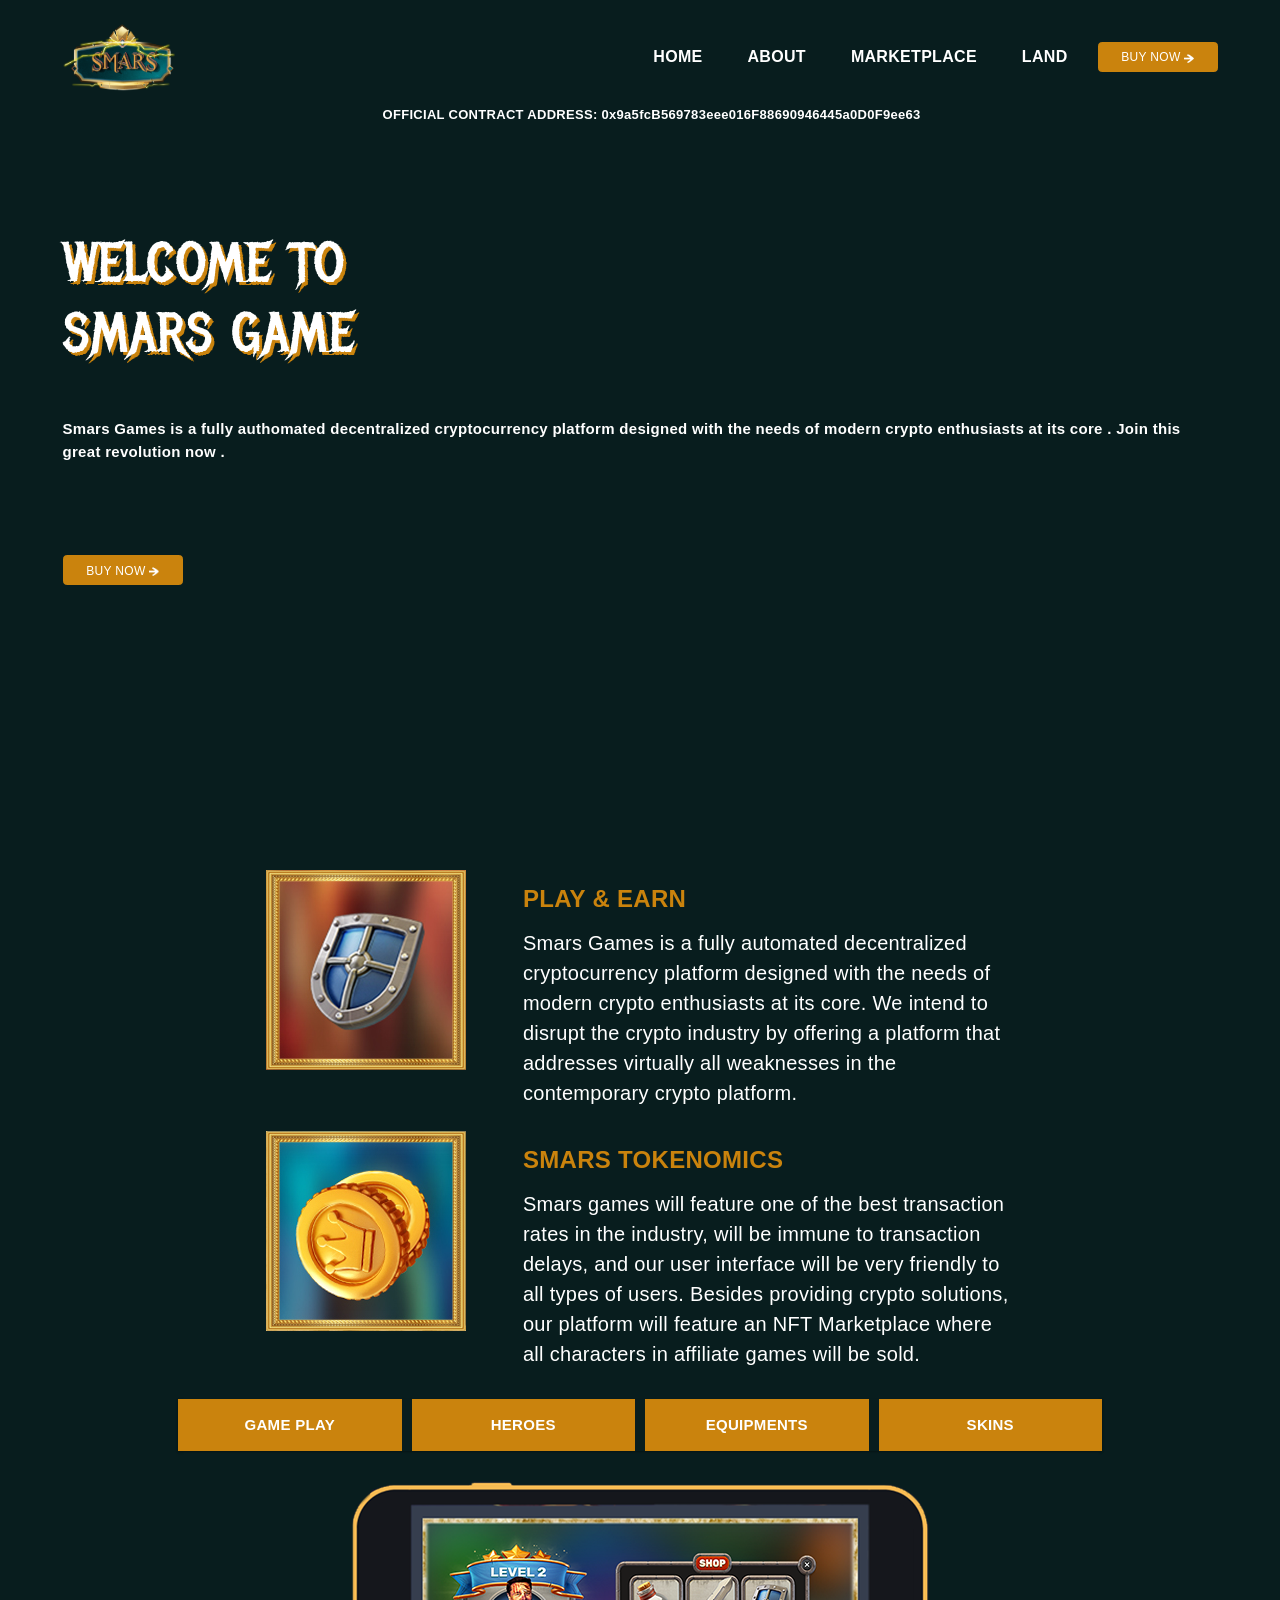
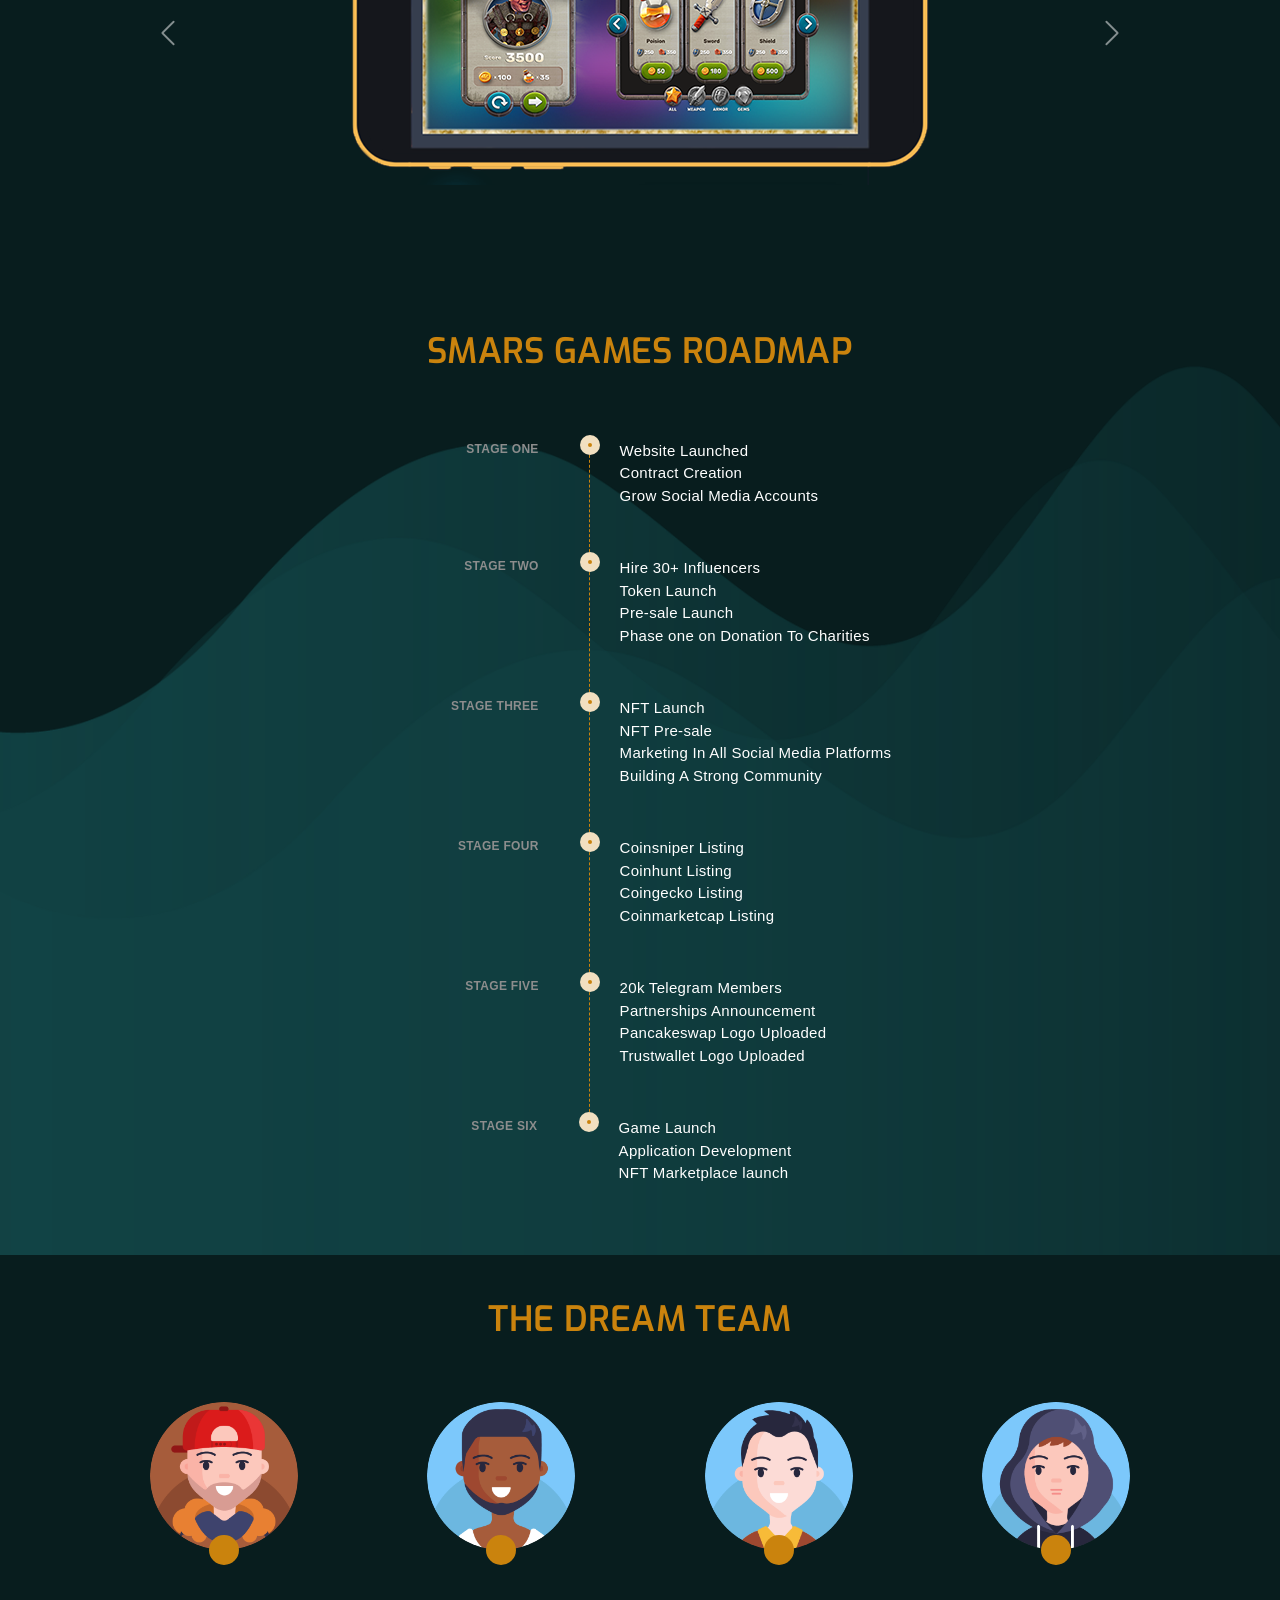
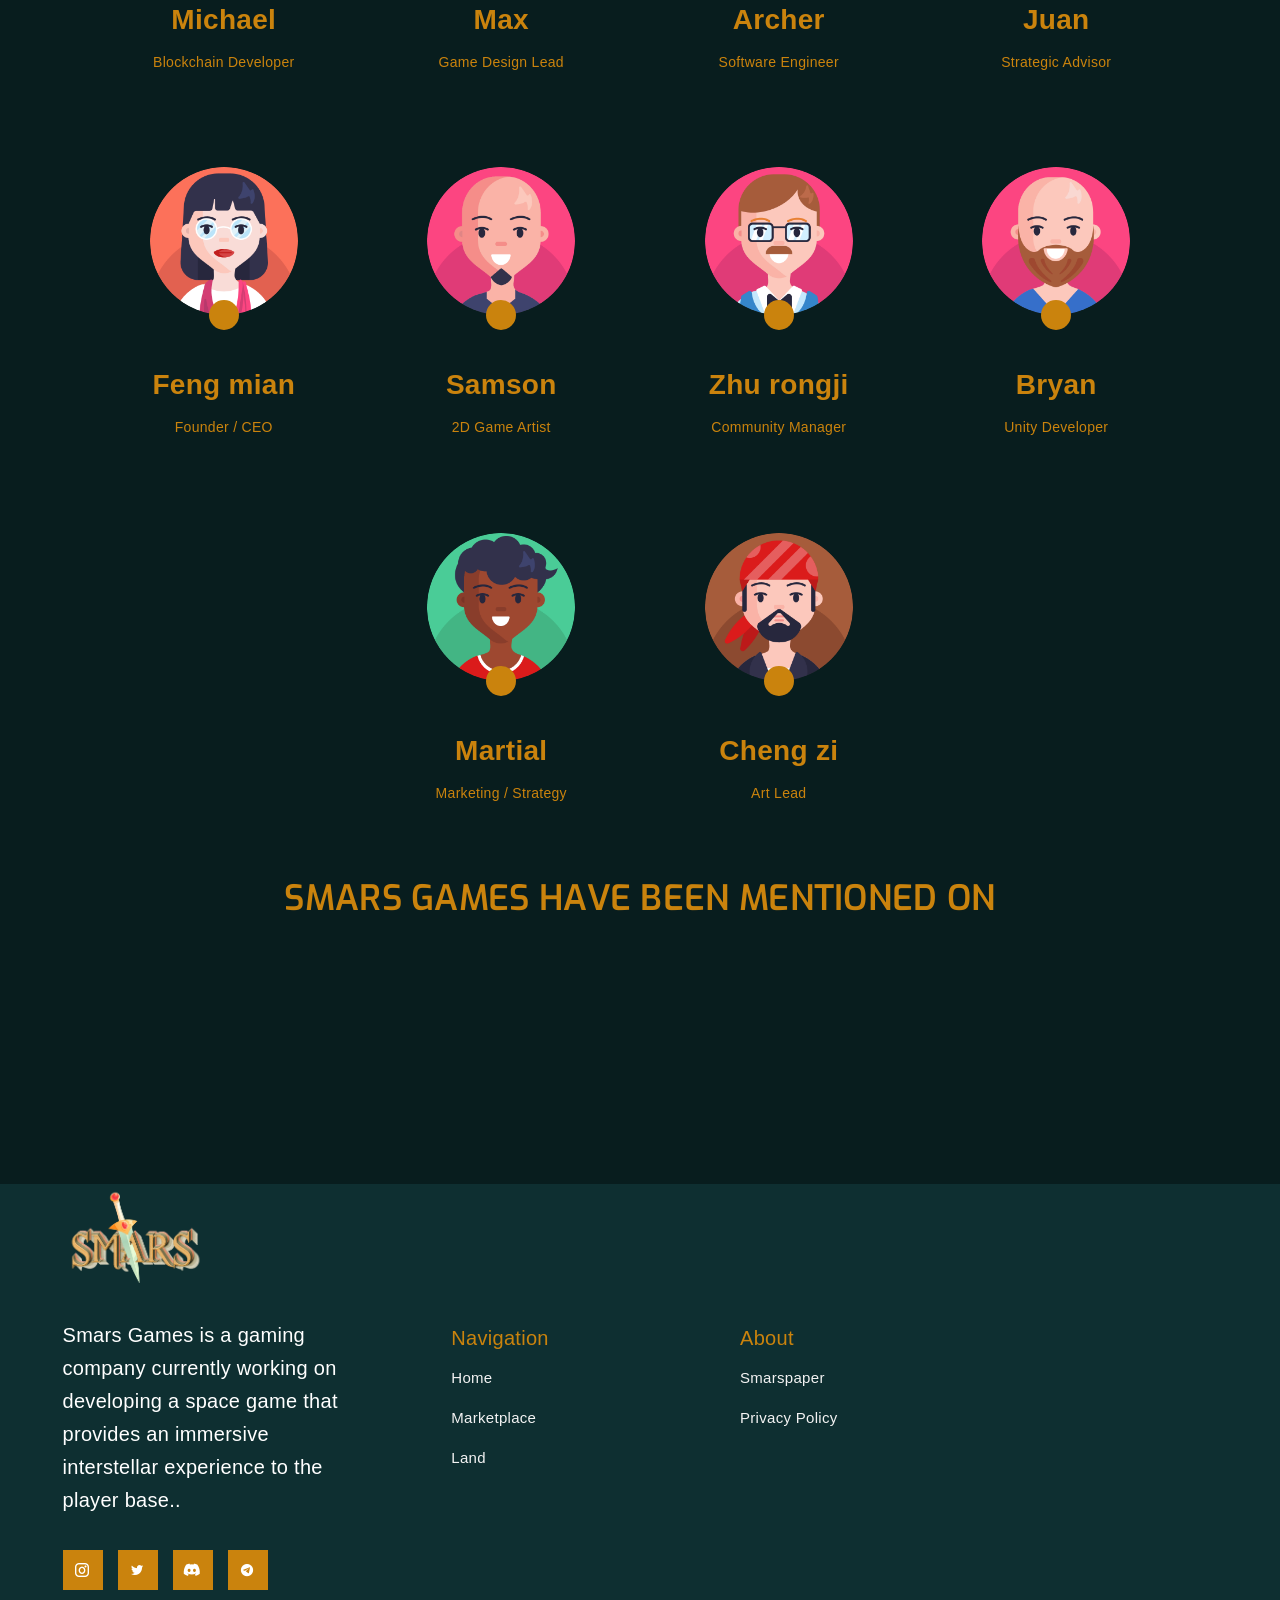
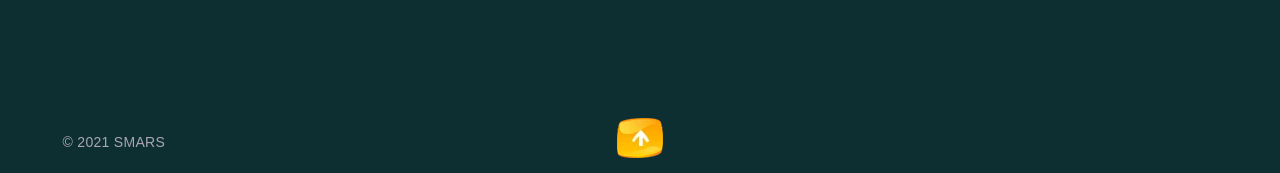
==== commit 28de1a8f: "video cover added" ====
--- a/smarsGame/index.html
+++ b/smarsGame/index.html
@@ -131,7 +131,7 @@
       
         <!--slide banner section start-->
         
-        <section class="hero_banner_section" data-bgimg="assets/img/slider/slider.jpg">
+        <section class="hero_banner_section" data-bgimg="assets/img/slider/smars-game-photo.gif">
           <section>
             <div class="token-card"> 
             <p style="display:none;">OFFICIAL CONTRACT ADDRESS: 0x9a5fcB569783eee016F88690946445a0D0F9ee63</p>
